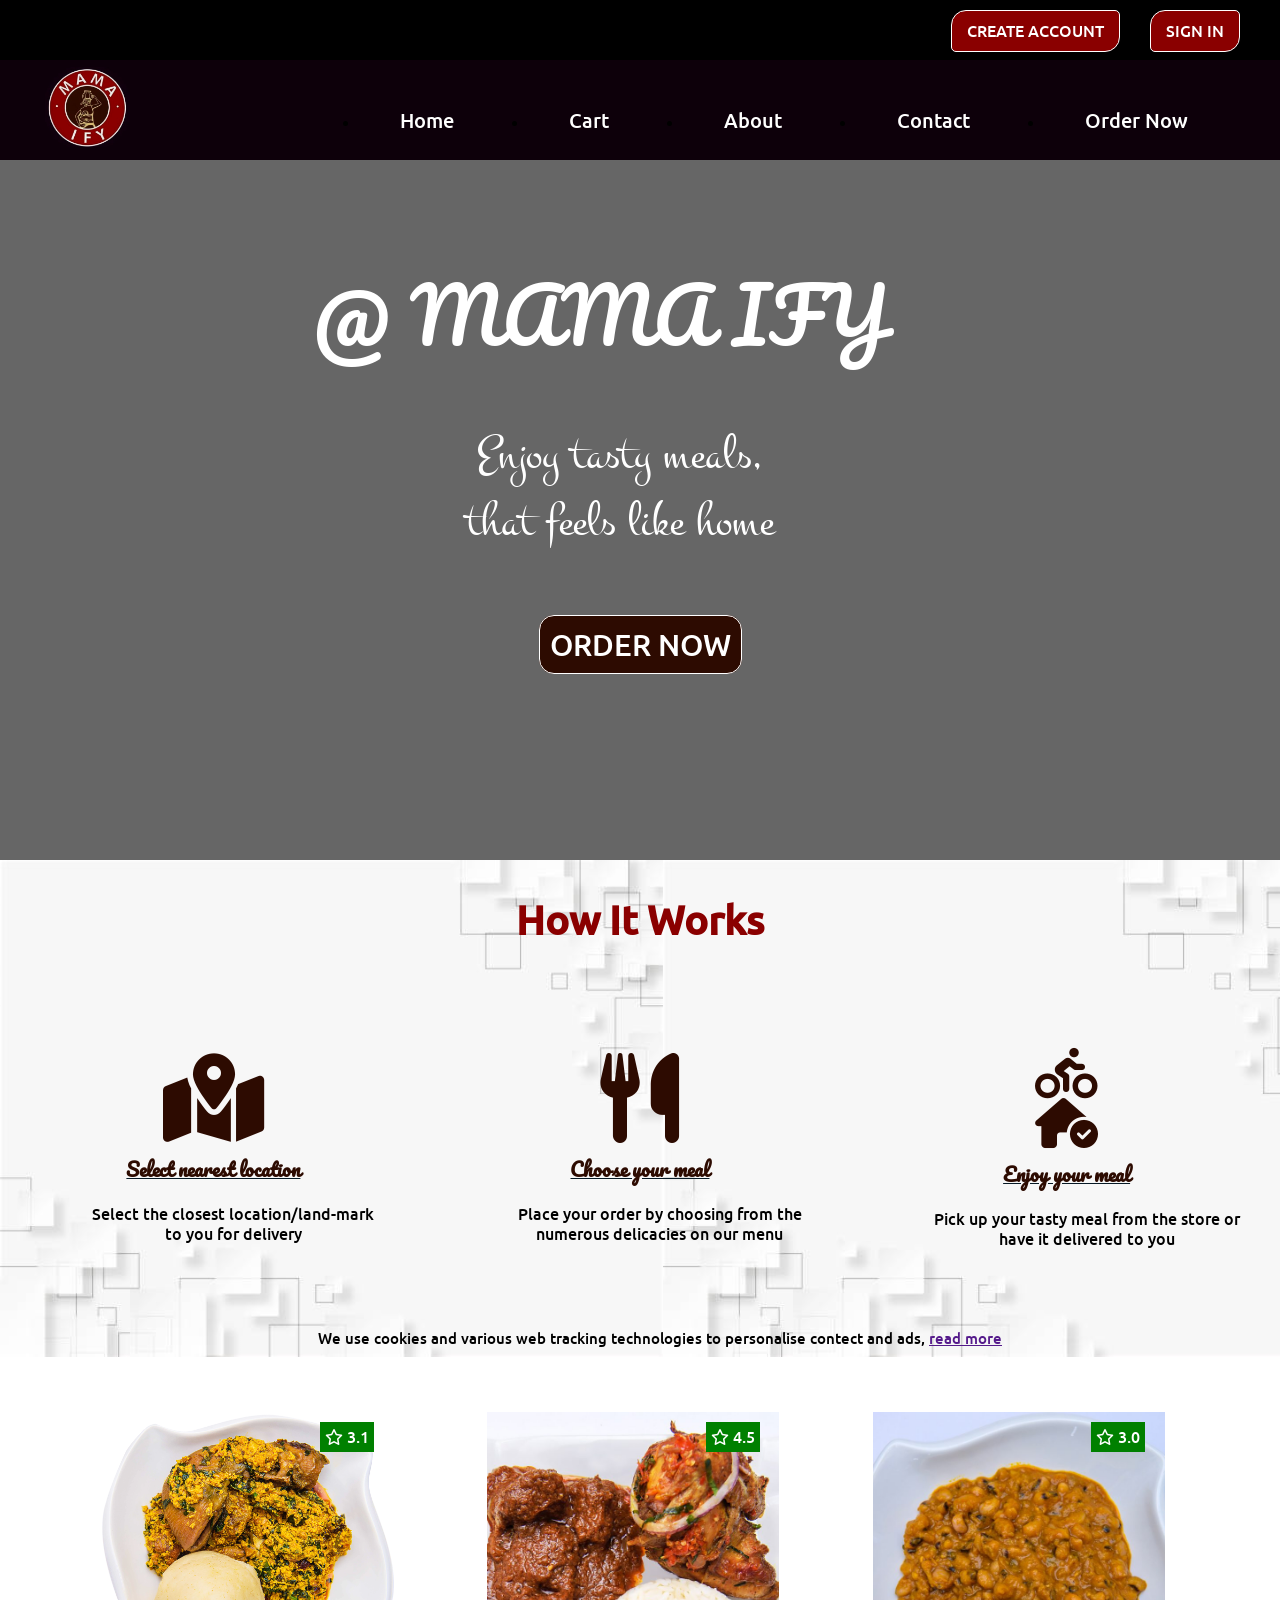
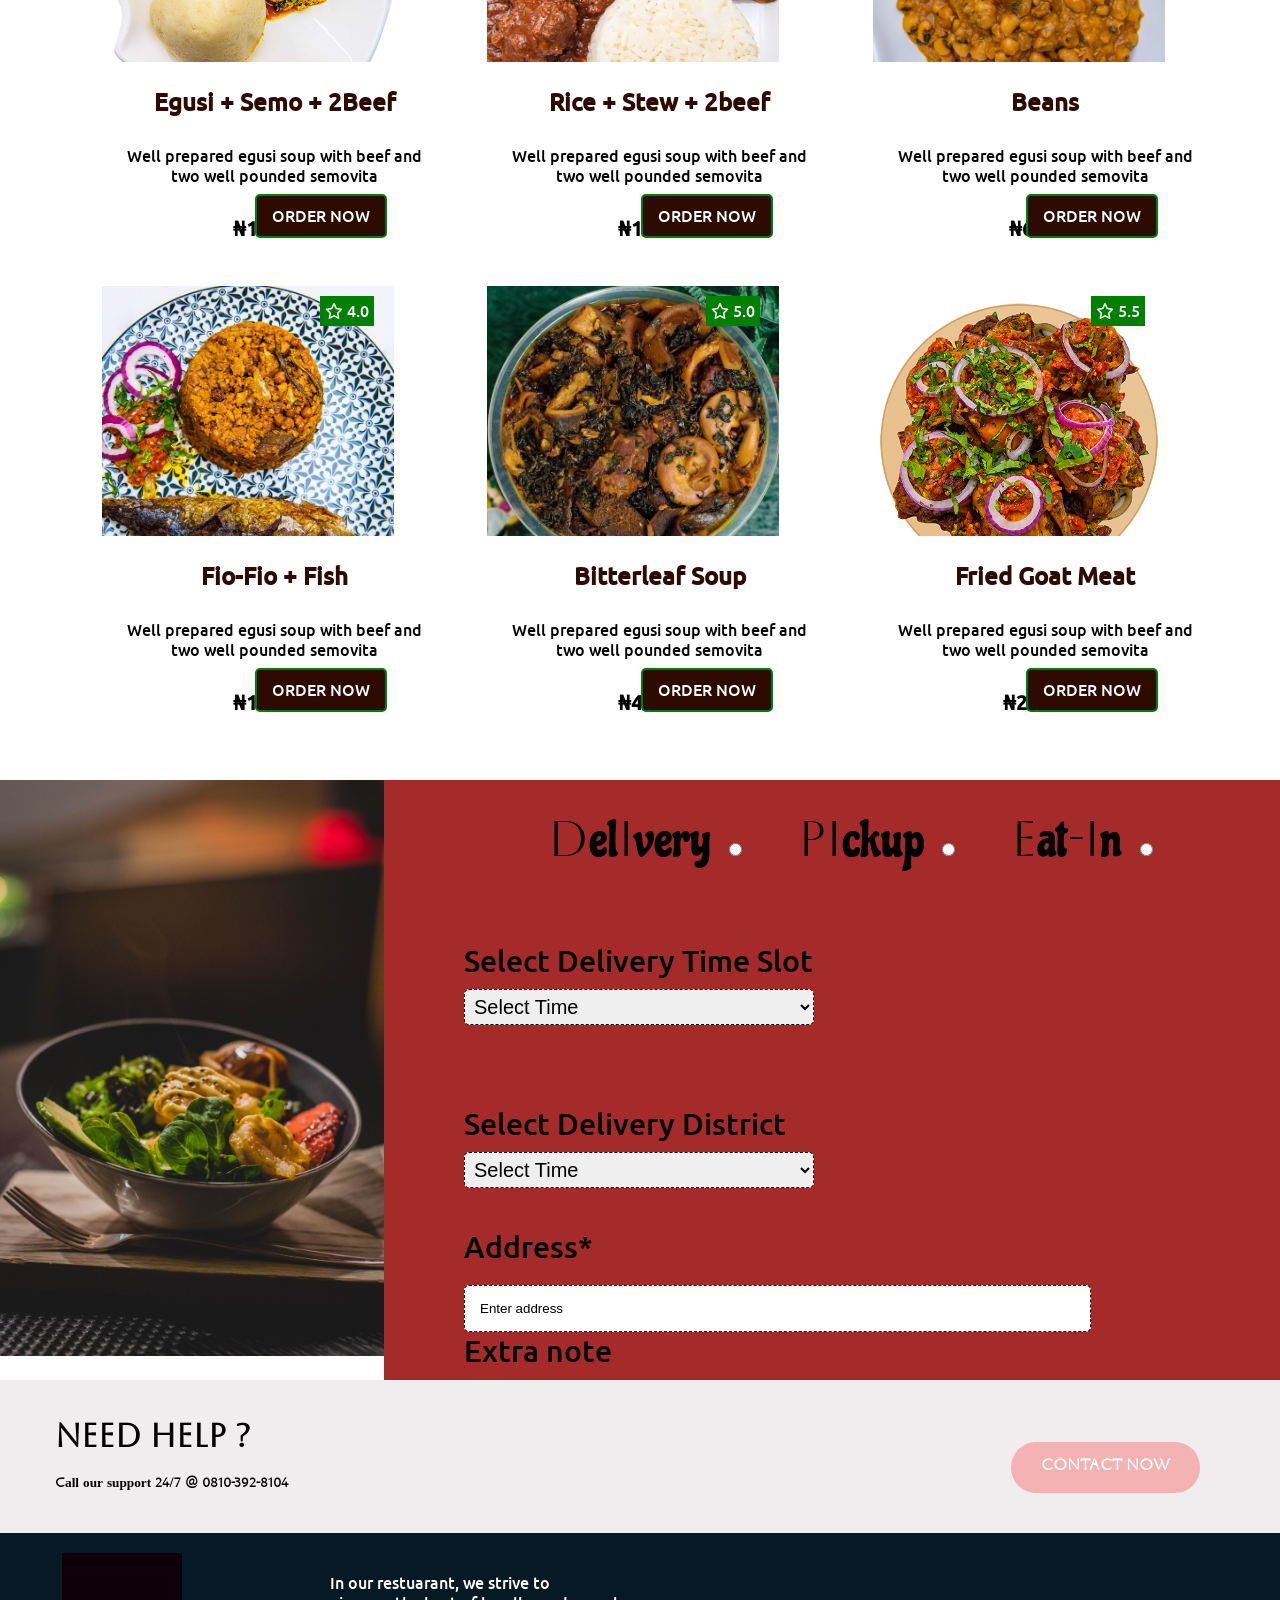
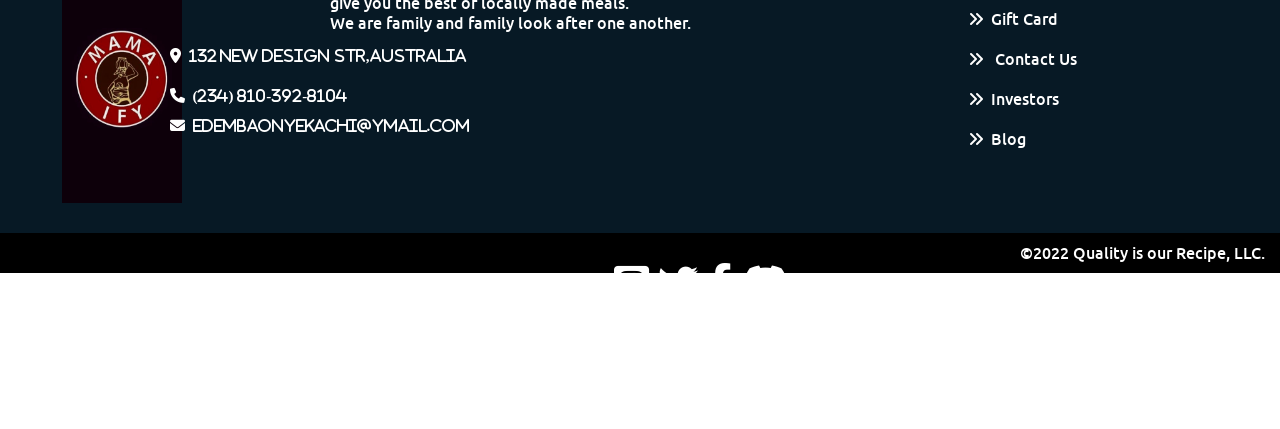
==== index.html @ 9c899693 "new change after a long time" ====
<!DOCTYPE html>
<html>
<head>
	<meta charset="utf-8">
	<meta name="viewport" content="width=device-width, initial-scale=1">
	<link rel="stylesheet" type="text/css" href="css/all.min.css">
	<link rel="stylesheet" type="text/css" href="css/grid.css">
  <link rel="stylesheet" type="text/css" href="css/media600max.css">
  <link rel="stylesheet" type="text/css" href="css/media600min.css">
   <link rel="stylesheet" type="text/css" href="css/query.css">
  <link rel="stylesheet" type="text/css" href="css/style.css">
		<title>Mama-Ify Home Page</title>
</head>
<body>
  <main>
	   <div class="login .col-12 col-md-12">
          <a href="http://www.dado.ng">SIGN IN </a>
          <a href="http://www.dado.ng"> CREATE ACCOUNT</a>
       </div>
       
       <header class="row">
           <div class="logo col-3 col-sm-3 col-md-3 col-lg-3 col-xl-3">
             <img src="images/mamaify-logo1.jpeg">
           </div>
           
	          <ul class="nav col-9 col-sm-9 col-md-9 col-lg-9 col-xl-9">
	             <li><a href="https://cornbeef111.github.io/first-food-webpage/"> Home </a> </li>
	             <li><a href="https://cornbeef111.github.io/first-food-webpage-cart/"> Cart </a> </li>
	             <li><a href="https://cornbeef111.github.io/first-food-webpage-about/"> About </a> </li>
	             <li><a href="#"> Contact </a> </li>
	             <li><a href="#"> Order Now </a> </li>
	          </ul>
          
            <div class="offcanvas col-2">
              <p>----<br>----<br>----</p>
            </div>
       </header>

       <section class="banbox">
           <div id="cover">
	            <div class="banner">
		            <h1> @ MAMA IFY </h1>
		            <p> Enjoy tasty meals,<br> that feels like home</p>
	            </div>
	            <div class="link">
	               <a href="#">ORDER NOW</a>
              </div> 
           </div>
      </section>

      <section class="first">
          <div>
	         <div class="intro col-12">
	          <h2> How It Works </h2>
	         </div>
          </div>

         <div class=" row flex">
	         <div class="font1 col-4 col-sm-6 col-md-4 col-lg-4">
	             <a href="">  <i class="fa-solid fa-map-location-dot" style="font-size: 90px; color: rgb(45,11,1);"></i>
	              <h3> Select nearest location </h3> </a>
	              <p>Select the closest location/land-mark <br> to you for delivery</p>
	         </div>

              <div class="font1 col-4 col-sm-6 col-md-4 col-lg-4">
	             <a href=""><i class="fa-solid fa-utensils" style="font-size: 90px; color: rgb(45,11,1);" ></i>
	             <h3> Choose your meal </h3> </a>
	              <p> Place your order by choosing from the<br> numerous delicacies on our menu </p>
	          </div>

              <div class="font1 col-4 col-sm-12 col-md-4 col-lg-4">
                 <a href=""> <i class="fa-solid fa-person-biking" style="font-size: 50px; color: rgb(45,11,1);"> </i> <br>
                 <i class="fa-solid fa-house-circle-check" style="font-size: 50px; color: rgb(45,11,1);"></i>
                  <h3>Enjoy your meal</h3> </a>
                 <p>Pick up your tasty meal from the store or <br>have it delivered to you</p>
             </div>
         </div>
               <p class="mid"> We use cookies and various web tracking technologies to personalise contect and ads, <a href=""> read more</a></p>
       </section>


        <section class="menu container row">
              <div class="foodd col-4 col-sm-12 col-md-6 col-lg-4 col-xl-4">
                 <div class="food1 forFood"></div> 
                 <h2> Egusi + Semo + 2Beef </h2>
                 <p> Well prepared egusi soup with beef and two well pounded semovita </p>
                 <span class="badge">  <i class="fa-regular fa-star"></i> 3.1</span>
                  <p class="para"> <strong> &#8358;1200.00 </strong> </p> 
                  <a href="#" class="btn">ORDER NOW </a>
              </div>

        	 <div class="foodd col-4 col-sm-6 col-md-6 col-lg-4 col-xl-4">
                  <div class="food2 forFood"></div> 
                  <h2> Rice + Stew + 2beef </h2>
                  <p> Well prepared egusi soup with beef and two well pounded semovita </p>
                  <span class="badge">  <i class="fa-regular fa-star"></i> 4.5</span>
                  <p class="para"><strong> &#8358;1200.00 </strong></p> 
                  <a href="#" class="btn">ORDER NOW </a>
              </div>

        	 <div class="foodd col-4 col-sm-6 col-md-6 col-lg-4 col-xl-4">
                 <div class="food3 forFood"></div> 
                 <h2> Beans </h2> 
                 <p> Well prepared egusi soup with beef and two well pounded semovita </p>
                 <span class="badge">  <i class="fa-regular fa-star"></i> 3.0</span>
                  <p style="font-size: 20px;"><strong> &#8358;600.00 </strong></p> 
                  <a href="#" class="btn">ORDER NOW </a>
              </div>

        	 <div class="foodd col-4 col-sm-6 col-md-6 col-lg-4 col-xl-4">
                 <div class="food4 forFood"></div>
                 <h2> Fio-Fio + Fish </h2> 
                 <p> Well prepared egusi soup with beef and two well pounded semovita </p>
                 <span class="badge">  <i class="fa-regular fa-star"></i> 4.0</span>
                 <p class="para" "><strong> &#8358;1750.00 </strong></p> 
                 <a href="#" class="btn">ORDER NOW </a>
              </div>

        	 <div class="foodd col-4 col-sm-6 col-md-6 col-lg-4 col-xl-4">
                 <div class="food5 forFood"></div> 
                 <h2> Bitterleaf Soup </h2>
                 <p> Well prepared egusi soup with beef and two well pounded semovita </p>
                  <span class="badge">  <i class="fa-regular fa-star"></i> 5.0</span> 
                  <p class="para"><strong> &#8358;4000.00 </strong></p>
                  <a href="#" class="btn">ORDER NOW </a>
              </div>

        	 <div class="foodd col-4 col-sm-6 col-md-6 col-lg-4 col-xl-4">
                 <div class="food6 forFood"></div>
                 <h2> Fried Goat Meat </h2>
                  <p> Well prepared egusi soup with beef and two well pounded semovita </p>
                  <span class="badge">  <i class="fa-regular fa-star"></i> 5.5</span>  
                 <p class="para"> <strong> &#8358;2000.00 </strong> </p>
                 <a href="#" class="btn">ORDER NOW </a> 
              </div>
        </section>
            
          <section id="secsec" class="row">
              <div class="photo psize"> 
              </div>

              <div id="first" class=>
                    <div class="sideselect">
                         <label for="delivery">Delivery</label>
                         <input type="radio" name="dev" id="delivery" value="delivery">
                         <label for="pickup">Pickup</label>
                         <input type="radio" name="dev" id="pickup" value="pickup">
                         <label for="eatin">Eat-in</label>
                         <input type="radio" name="dev" id="eatin" value="eatin">
                    </div>
                    
                <div class="row">
                    <div class="sideselect2">
                      <form class="">
                           <label class="">Select Delivery Time Slot</label><br>
                             <select class="">
                               <option value="10am-2pm">10am-2pm</option>
                               <option value="3pm-6pm">3pm-6pm</option>
                               <option value=""selected>Select Time</option>
                             </select>
                      </form>
                    </div>
                    <div class="sideselect2">
                      <form>
                          <label class="">Select Delivery District</label><br>
                            <select class="">
                               <option value="obiagu">Obiagu</option>
                               <option value="uwani">Uwani</option>
                               <option value=""selected>Select Time</option>
                           </select>
                     </form>
                    </div>
               </div>

                    <form class="sideselect3">
                      <label for="address">Address*</label><br>
                      <input type="text" name="address" id="address" value="Enter address">
                      <br>
                      <label for="note">Extra note</label>
                      <input type="text" name="note" id="note" placeholder="Input extra details">
                    </form>
                    <button class="submit">Submit</button>
              </div>

            <!-- end of first one -->
               <div id="second">
                    <div class="sideselect">
                         <label for="delivery1">Delivery</label>
                         <input type="radio" name="dev" id="delivery1" value="delivery">
                         <label for="pickup1">Pickup</label>
                         <input type="radio" name="dev" id="pickup1" value="pickup">
                         <label for="eatin1">Eat-in</label>
                         <input type="radio" name="dev" id="eatin1" value="eatin">
                    </div>
                    <div>
                       <form class="sideselect3">
                          <label>Select Pick-up Time Slot</label><br>
                            <select>
                            <option value="10am-2pm">10am-2pm</option>
                            <option value="3pm-6pm">3pm-6pm</option>
                            <option value=""selected>Select Time</option>
                            </select> <br><br>
                            <label> Pick up/Eat-in address</label><br>
                            <input type="text" class="eatshift" value="N0 1 Damian street,Abakpa,Enugu." disabled><br><br>
                            <label for="note1">Extra note</label><br>
                            <input type="text" name="note1" id="note1" placeholder="Input extra details">
                      </form>
                    </div>
                    <button class="submit">Submit</button>
                </div>
                <!-- end of second one -->
                <div id="third">
                    <div class="sideselect">
                         <label for="delivery2">Delivery</label>
                         <input type="radio" name="dev" id="delivery2" value="delivery">
                         <label for="pickup2">Pickup</label>
                         <input type="radio" name="dev" id="pickup2" value="pickup">
                         <label for="eatin2">Eat-in</label>
                         <input type="radio" name="dev" id="eatin2" value="eatin">
                   </div>
                   <div>
                       <form class="sideselect3">
                          <label>Select eat-in Time </label><br>
                            <select>
                            <option value="10am-2pm">10am-2pm</option>
                            <option value="3pm-6pm">3pm-6pm</option>
                            <option value=""selected>Select Time</option>
                            </select> <br><br>
                            <label> Pick up/Eat-in address</label><br>
                            <input type="text" class="eatshift" value="N0 1 Damian street,Abakpa,Enugu." disabled><br><br>
                            <label for="note1">Extra note</label><br>
                            <input type="text" name="note1" id="note1" placeholder="Input extra details">
                      </form>
                    </div>
                    <button class="submit">Submit</button>
              </div>
                  <!-- end of third one -->
            </section>
           

           <div class="help">
             <h1>NEED HELP ?</h1>
             <h5>Call our support 24/7 @ 0810-392-8104 </h5>
              <a href="#" class="helpLink"> CONTACT NOW </a>
          </div>
   
        <footer class="row">
          <div class="footerimg col-sm-3"> </div>
          <div class="col-sm-9 ">
             <p class="para2">In our restuarant, we strive to <br>give you the best of locally made meals.<br> We are family and family look after one another.</p>
           </div>
           <i class="fa-solid fa-location-dot forLocation col-sm-12"> &nbsp;132 New Design STR,Australia </i>
           <i class="fa-solid fa-phone forPhone col-sm-12"> &nbsp;(234) 810-392-8104 </i>
           <i class="fa-solid fa-envelope forEmail col-sm-12"> &nbsp;edembaonyekachi@ymail.com</i>

	        <div class="footlist col-sm-4 col-md-6 move1">
	          <ul>
		         <li><a href=""> <i class="fa-solid fa-angles-right"></i> &nbsp;Gift Card</a></li>
		         <li><a href=""> <i class="fa-solid fa-angles-right"></i> &nbsp; Contact Us</a></li>
		         <li><a href=""> <i class="fa-solid fa-angles-right"></i> &nbsp;Investors</a></li>
		         <li><a href=""> <i class="fa-solid fa-angles-right"></i> &nbsp;Blog</a></li>
            </ul>
	       </div>
	       <div class="footlist extra col-sm-6 col-md-6  ">
		      <ul>
		         <li><a href=""> <i class="fa-solid fa-angles-right"></i> &nbsp;Site map </a></li>
		         <li><a href=""> <i class="fa-solid fa-angles-right"></i> &nbsp;Tracking</li></a>
		         <li><a href=""> <i class="fa-solid fa-angles-right"></i> &nbsp;Privacy Policy</li></a>
		         <li><a href=""> <i class="fa-solid fa-angles-right"></i> &nbsp;Terms and Condt.</li></a>
          </ul>
	       </div>
	       <div class="web col-sm-12 ">
		       <i class="fa-brands fa-square-instagram"></i>
		       <i class="fa-brands fa-twitter"></i>
		       <i class="fa-brands fa-facebook-f"></i>
		       <i class="fa-brands fa-discord"></i>
	       </div>
       </footer>
 
        <aside>
            <div class="copy">
	             <p>&copy;2022 Quality is our Recipe, LLC.</p>
	          </div>
       </aside>

  </main>

  <script type="text/javascript" src="first-project.js"></script>
</body>
---- css/grid.css ----
*{
	box-sizing: border-box;
}
.row{ display: flex; flex-wrap: wrap; }

.container{
	width: 95%;
	margin-right: auto;
	margin-left: auto;
}

[class*="col-"]{ padding: 15px; }

.col-1 {width: 8.33%;} 
.col-2 {width: 16.66%;} 
.col-3 {width: 25%;} 
.col-4 {width: 33.33%;} 
.col-5 {width: 41.66%;} 
.col-6 {width: 50%;} 
.col-7 {width: 58.33%;} 
.col-8 {width: 66.66%;} 
.col-9 {width: 75%;} 
.col-10 {width: 83.33%;} 
.col-11 {width: 91.66%;} 
.col-12 {width: 100%;}
---- css/media600max.css ----
@media only screen and (max-width: 600px) {
     .col-sm-1 {width: 8.33%;} 
     .col-sm-2 {width: 16.66%;} 
     .col-sm-3 {width: 25%;} 
     .col-sm-4 {width: 33.33%;} 
     .col-sm-5 {width: 41.66%;} 
     .col-sm-6 {width: 50%;} 
     .col-sm-7 {width: 58.33%;} 
     .col-sm-8 {width: 66.66%;} 
     .col-sm-9 {width: 75%;} 
     .col-sm-10 {width: 83.33%;} 
     .col-sm-11 {width: 91.66%;} 
     .col-sm-12 {width: 100%;}

*{
    box-sizing: border-box;
}
body{
    margin: 0;
    font-family: 'ubuntumedium';
    color: red;
}

.login{
    background-color: #000;
    padding: 10px;
    height: 60px;
}

.login a{
    margin-right: 30px;
    float: right;
    text-decoration: none;
    background-color: rgb(138,0,0);
    color: white;
    border-radius: 15px 5px 15px 5px;
    border: 1px solid white;
    padding: 10px 10px;
}

 

   .nav li{
    padding: 5px;
    margin-top: 20px;
    /*list-style-type: none;*/
    float: left;
    display: none;
   }
  .nav a {
    color: white;
    text-decoration: none;
    font-size: 15px;
    color: rgb(212,182,112);
    padding-right: 7px;
  }

  header {
    background-color: rgb(13,0,10);
    height: 100px;
     align-content: center;
     position: relative;
    
}
.logo{
    /*height: 100px;*/
}
.logo img {
    height: 80px;
    margin-top: 10px;
    margin-left: 10px;
    /*padding-bottom: 5px;*/
}

.offcanvas{
    color: white;
    background-color: transparent;
    padding: 10px 35px 5px 0px;
    position: absolute;
    right: 0;

}
.offcanvas > p{
    color: white;
    border: 2px solid white;
    text-align: center;
    line-height: 10px;
    cursor: pointer; 
}
.offcanvas > p:hover{
    color: seagreen;
}
   .banbox{
    background-image: url(../images/banner2.jpg);
    background-size: cover;
    background-repeat: no-repeat;
    height: 400px;
 }
 #cover {
    background-color: rgb(0,0,0,0.5);
    height: 400px;
    padding: 20px;
 }

 .banner{
    text-align: center;
    font-size: 35px;
    font-family: 'montezregular';
   /* position: relative;
    right: 40px;
    top: 40px;*/
    color: white;
    padding: 10px;
}
 .banner h1 {
    display: inline;
    font-family: 'pacificoregular';
    font-weight: lighter;
}
.link{
    text-align: center;
    font-size: 20px;
    font-family: 'ubuntumedium';
    padding-right: 60px;
    animation-name: round;
    animation-duration: 2s;
    animation-iteration-count: 2;
    animation-delay: 1s;
    animation-timing-function: linear;

}
.link a {
    background-color: rgb(45,11,1);
    text-decoration: none;
    color: white;
    border-radius: 15px; 
    border: 1px solid white;
    padding: 10PX
}
.link a:hover {
    color: brown;
}

.first{
    background-image: url(../images/background-image1.jpg);
    /*background-repeat: repeat;*/
    background-size: contain;
}

.intro{
    text-align: center;
    animation-name: grow;
    animation-duration: 2s;
    animation-iteration-count: infinite;
    animation-timing-function: linear;
}
.intro h2{
    display: inline;
    font-size: 30px;
    color: rgb(138,0,0);
}
.flex {
    text-align: center;
    /*margin-top: 50px;*/
    /*justify-content: center;*/
    /*align-items: center;*/
    /*height: 300px;*/
}

.font1 a{
    text-decoration-color: rgb(7,25,37); 
 }
 .mid{
    text-align: center;
    padding-bottom: 10px;
    font-size: 12px;
 }
 h3, h2{
    color: rgb(45,11,1);
}
.menu{
    /*text-align: center;*/
    padding: 20px;
}
.foodd {
   padding: 20px;
   position: relative;
   width: 100%;
   margin-right: px;
}
.foodd h2, p {
    margin-left: 10px;
    padding: 5px;
}
.forFood{
    background-size: cover;
    background-repeat: no-repeat;
    height: 400px;
    /*margin-left: 30px;*/
    /*padding: 40px;*/
}
.food1{
    background-image: url(../images/egusi.png); 
}
.food2{
    background-image: url(../images/rice-stew.jpg);  
}
.food3{
    background-image: url(../images/beans.jpg);
}
.food4{
     background-image: url(../images/fiofio.jpg);
}
.food5{
     background-image: url(../images/bitterleaf.jpeg);
}
.food6{
     background-image: url(../images/beef.png);
}
.badge{
    background-color: green;
    color: white;
    padding: 5px;
    position: absolute;
    top: 20px;
    right: 20px;
}
.btn{
    color: white;
    background-color: rgb(45,11,1);
    border: 2px solid green;
    border-radius: 5px;
    padding: 10px 10px 10px 10px;
    text-decoration-line: none;
    position: absolute;
    right: 25px;
    bottom: 30px;
}
 footer{
    background-color: rgb(7,25,37);
    /*justify-content: space-around;*/
    position: relative;
}
.footerimg{
    background-image: url(../images/mamaify-logo1.jpeg);
    background-size: 100px 100px;
    background-repeat: no-repeat;
    background-position: center center;
    height: 350px;
    width: 120px;
    background-color: rgb(13,0,10);
    margin-top: 20px;
}
.footlist li {
    list-style-type: none;
    line-height: 25px;  
}
.footlist ul{
    position: absolute;
    margin-left: 70px;
    top: 205px;
}
.footlist a{
    text-decoration: none;
    padding: 10px;
    color: white;
}
.para2{
   display: inline-block;
   margin: 20px 0px 0px 5px;
   color: white;
}
.forLocation{
    font-size: 15px;
    color: white;
    margin-left: 120px;
    position: absolute;
    /*bottom: 360px;*/
    top: 120px;
    /*padding: 5px;*/
}
.forPhone{
    font-size: 15px;
    color: white;
    position: absolute;
    margin-left: 120px;
    top: 145px;
}
.forEmail{
    font-size: 15px;
    color: white;
    position: absolute;
    top: 170px;
    margin-left: 120px;
}

.web {
    font-size: 30px;
    align-self: flex-end;
    padding: 10px;
    color: white;
    position: absolute;
    margin-left: 125px;
    top: 325px;
}

.copy {
    background-color: black;
    color: white;
    text-align: center;
    padding: 5px;
}
@keyframes round {
    0%{ transform: rotate(0deg);}
    25%{transform: rotate(90deg);}
    50%{transform: rotate(180deg);}
    75%{transform: rotate(270deg);}
    100%{transform: rotate(360deg);}
}
@keyframes grow {
    0% { transform: scale(1,1);}
    25% { transform: scale(1.2,1.2);}
    50% {transform: scale(1.5,1.5);}
    75% {transform: scale(1.2,1.2);}
    100% {transform: scale(1,1);}
}
h3, h2{
    color: rgb(45,11,1);
}
h3{
    font-family: 'pacificoregular';
}
.help{
    background-color: rgb(240,237,238);
    padding: 10px 20px 5px 20px;
    position: relative;
    font-family: 'aboretoregular';
    font-weight: bold;
}
.help a{
    position: absolute;
    right: 25px;
    bottom: 40px;
}
.helpLink{
    border-radius: 25px;
    padding: 15px 15px 15px 15px;
    background-color:rgb(244,178,178); 
    /*padding-bottom: 20px;*/
    text-decoration-line: none;
    color: white;
    font-weight: bolder;
    font-family: 'aboretoregular';
}

}
---- css/media600min.css ----
@media only screen and (min-width: 600px) {
     .col-md-1 {width: 8.33%;} 
     .col-md-2 {width: 16.66%;} 
     .col-md-3 {width: 25%;} 
     .col-md-4 {width: 33.33%;} 
     .col-md-5 {width: 41.66%;} 
     .col-md-6 {width: 50%;} 
     .col-md-7 {width: 58.33%;} 
     .col-md-8 {width: 66.66%;} 
     .col-md-9 {width: 75%;} 
     .col-md-10 {width: 83.33%;} 
     .col-md-11 {width: 91.66%;} 
     .col-md-12 {width: 100%;}

*{
    box-sizing: border-box;
}
body{
    margin: 0;
    font-family: 'ubuntumedium';
    color: green;
}

.login{
    background-color: #000;
    padding: 10px;
    height: 60px;
}

.login a{
    margin-right: 30px;
    float: right;
    text-decoration: none;
    background-color: rgb(138,0,0);
    color: white;
    border-radius: 15px 5px 15px 5px;
    border: 1px solid white;
    padding: 10px 10px;
}

 
.nav li{
    padding: 7px;

    /*list-style-type: none;*/
    float: left;
    margin-top: 25px;
 }
.nav a {
    color: white;
    text-decoration: none;
    font-size: 20px;
    color: rgb(212,182,112);
    margin: 5px;
  }
.offcanvas{
    display: none;
  }

 header {
    background-color: rgb(13,0,10);
    height: 100px;
     align-content: center;
}

 .logo img {
    height: 80px;
    margin-top: 10px;
    margin-left: 10px;
    /*padding-bottom: 5px;*/
}
   .banbox{
    background-image: url(../images/banner2.jpg);
    background-size: cover;
    background-repeat: no-repeat;
    height: 400px;
 }
 #cover {
    background-color: rgb(0,0,0,0.5);
    height: 400px;
 }

 .banner{
    text-align: center;
    font-size: 35px;
    font-family: 'montezregular';
   /* position: relative;
    right: 40px;
    top: 40px;*/
    color: white;
    padding: 35px;
}
 .banner h1 {
    display: inline;
     font-family: 'pacificoregular';
    font-weight: lighter;
}
.link{
    text-align: center;
    font-size: 20px;
    font-family: 'ubuntumedium';
    padding-right: 60px;
    animation-name: round;
    animation-duration: 2s;
    animation-iteration-count: 2;
    animation-delay: 1s;
    animation-timing-function: linear;
}
.link a {
    background-color: rgb(45,11,1);
    text-decoration: none;
    color: white;
    border-radius: 15px; 
    border: 1px solid white;
    padding: 10PX
}
.link a:hover {
    color: brown;
}
.first{
    background-image: url(../images/background-image1.jpg);
    /*background-repeat: repeat;*/
    background-size: contain;
}

.intro{
    text-align: center;
     animation-name: grow;
    animation-duration: 2s;
    animation-iteration-count: infinite;
    animation-timing-function: linear;
}
.intro h2{
    display: inline;
    font-size: 30px;
    color: rgb(138,0,0);
}
.flex {
    text-align: center;
    /*margin-top: 50px;*/
    /*justify-content: center;*/
    /*align-items: center;*/
    /*height: 300px;*/
}

.font1 a{
    text-decoration-color: rgb(7,25,37); 
 }
 .mid{
    text-align: center;
    padding-bottom: 10px;
    font-size: 12px;
 }
 h3, h2{
    color: rgb(45,11,1);
}
.menu{
    /*text-align: center;*/
    padding: 10px;
}

/*.menu div{
    padding: 10px;
}*/
.foodd {
   padding: 20px;
   position: relative;
   /*width: 100%;*/
}
.forFood{
    background-size:100%;
    background-repeat: no-repeat;
    height: 250px;
    width: 90%;
    /*margin-left: 30px;*/
}
.foodd h2, p {
    margin-left: 10px;
    padding: 5px;
}
.food1{
    background-image: url(../images/egusi.png); 
}
.food2{
    background-image: url(../images/rice-stew.jpg);  
}
.food3{
    background-image: url(../images/beans.jpg);
}
.food4{
     background-image: url(../images/fiofio.jpg);
}
.food5{
     background-image: url(../images/bitterleaf.jpeg);
}
.food6{
     background-image: url(../images/beef.png);
}
.badge{
    background-color: green;
    color: white;
    padding: 5px;
    position: absolute;
    top: 20px;
    right: 70px;
}
.btn{
    color: white;
    background-color: rgb(45,11,1);
    border: 2px solid green;
    border-radius: 5px;
    padding: 10px 10px 10px 10px;
    text-decoration-line: none;
    position: absolute;
    right: 75px;
    bottom: 30px;
}
.help{
    background-color: rgb(240,237,238);
    padding: 10px 20px 5px 20px;
    position: relative;
    font-family: 'aboretoregular';
    font-weight: bold;
}
.help a{
    position: absolute;
    right: 25px;
    bottom: 40px;
}
.helpLink{
    border-radius: 25px;
    padding: 15px 15px 15px 15px;
    background-color:rgb(244,178,178); 
    /*padding-bottom: 20px;*/
    text-decoration-line: none;
    color: white;
    font-weight: bolder;
    font-family: 'aboretoregular';
}

footer{
    background-color: rgb(7,25,37);
    /*justify-content: space-around;*/
    position: relative;
}
.footerimg{
    background-image: url(../images/mamaify-logo1.jpeg);
    background-size: 100px 100px;
    background-repeat: no-repeat;
    background-position: center center;
    height: 350px;
    width: 120px;
    background-color: rgb(13,0,10);
    margin-top: 20px;
}
.footlist li {
    list-style-type: none;
    line-height: 25px;
}

.footlist ul{
    position: absolute;
    margin-left: 70px;
    top: 200px;
}
.footlist a{
    text-decoration: none;
    padding: 10px;
    color: white;
}
.para2{
   display: inline-block;
   margin: 20px 0px 0px 0px;
   color: white;
}

.forLocation{
    font-size: 15px;
    color: white;
    margin-left: 120px;
    position: absolute;
    /*bottom: 360px;*/
    top: 110px;
    /*padding: 5px;*/
}
.forPhone{
    font-size: 15px;
    color: white;
    position: absolute;
    margin-left: 120px;
    top: 140px;
}
.forEmail{
    font-size: 15px;
    color: white;
    position: absolute;
    top: 170px;
    margin-left: 120px;
}
.web {
    font-size: 30px;
    /*align-self: flex-end;*/
    padding: 10px;
    color: white;
    position: absolute;
    margin-left: 125px;
    top: 315px;
}

.copy {
    background-color: black;
    color: white;
    text-align: center;
    padding: 5px;
}
h3{
    font-family: 'pacificoregular';
}
@keyframes round {
    0%{ transform: rotate(0deg);}
    25%{transform: rotate(90deg);}
    50%{transform: rotate(180deg);}
    75%{transform: rotate(270deg);}
    100%{transform: rotate(360deg);}
}
@keyframes grow {
    0% { transform: scale(1,1);}
    25% { transform: scale(1.2,1.2);}
    50% {transform: scale(1.5,1.5);}
    75% {transform: scale(1.2,1.2);}
    100% {transform: scale(1,1);}
}
}
---- css/query.css ----
@media only screen and (max-width: 600px) {
     .col-sm-1 {width: 8.33%;} 
     .col-sm-2 {width: 16.66%;} 
     .col-sm-3 {width: 25%;} 
     .col-sm-4 {width: 33.33%;} 
     .col-sm-5 {width: 41.66%;} 
     .col-sm-6 {width: 50%;} 
     .col-sm-7 {width: 58.33%;} 
     .col-sm-8 {width: 66.66%;} 
     .col-sm-9 {width: 75%;} 
     .col-sm-10 {width: 83.33%;} 
     .col-sm-11 {width: 91.66%;} 
     .col-sm-12 {width: 100%;}

     *{
    box-sizing: border-box;
}
body{
    margin: 0;
    font-family: 'ubuntumedium';
}

.login{
    background-color: #000;
    padding: 10px;
    height: 60px;
}

.login a{
    margin-right: 30px;
    float: right;
    text-decoration: none;
    background-color: black;
    color: white;
    border-radius: 15px;
    border: 2px solid white;
    padding: 10px 10px;
}

 

   .nav li{
    padding: 5px;
    /*list-style-type: none;*/
    /*float: left;*/
   }
  .nav a {
    color: white;
    text-decoration: none;
    font-size: 15px;
    color: rgb(212,182,112);
  }

  header {
    background-color: rgb(13,0,10);
    height: 100px;
     align-content: center;
    
}
.logo{
    /*height: 100px;*/
}
.logo img {
    height: 80px;
    margin-top: 50px;
    /*margin-left: 10px;*/
    /*padding-bottom: 5px;*/
}
   .banbox{
    background-image: url(../images/banner.jfif);
    background-size: cover;
    background-repeat: no-repeat;
    height: 300px;
 }
 #cover {
    background-color: rgb(0,0,0,0.5);
    height: 300px;
 }

 .banner{
    text-align: center;
    font-size: 35px;
    font-family: 'montezregular';
   /* position: relative;
    right: 40px;
    top: 40px;*/
    color: white;
    padding: 15px;
}
 .banner h1 {
    display: inline;
    font-family: 'pacificoregular';
    font-weight: lighter;
}
.link{
    text-align: center;
    font-size: 20px;
    font-family: 'ubuntumedium';
    padding-right: 60px;

}
.link a {
    background-color: #000;
    text-decoration: none;
    color: white;
    border-radius: 15px; 
    padding: 10PX
}
.link a:hover {
    color: brown;
}
.first{
    background-image: url(../images/background-image1.jpg);
    /*background-repeat: repeat;*/
    background-size: contain;
}

.intro{
    text-align: center;
}
.intro h2{
    display: inline;
    font-size: 30px;
    color: rgb(138,0,0);
}
.flex {
    text-align: center;
    /*margin-top: 50px;*/
    /*justify-content: center;*/
    /*align-items: center;*/
    /*height: 300px;*/
}

.font1 a{
    text-decoration-color: rgb(7,25,37); 
 }
 .mid{
    text-align: center;
    padding-bottom: 10px;
    font-size: 12px;
 }
 h3, h2{
    color: rgb(45,11,1);
}
.food img{
    height: 200px;
    box-shadow: 0 0 5px;
}
.menu{
    text-align: center;
    padding: 20px;
}
 footer{
    background-color: rgb(7,25,37);
    justify-content: space-around;
}
.footlist li {
    list-style-type: none;
    line-height: 25px;
}
.footlist a{
    /*text-decoration: none;*/
    padding: 10px;
    color: white;
}

.web {
    font-size: 20px;
    align-self: flex-end;
    padding: 10px;
}

.copy {
    background-color: black;
    color: white;
    text-align: right;
    padding: 5px;
}
}


@media only screen and (min-width: 600px) {
     .col-md-1 {width: 8.33%;} 
     .col-md-2 {width: 16.66%;} 
     .col-md-3 {width: 25%;} 
     .col-md-4 {width: 33.33%;} 
     .col-md-5 {width: 41.66%;} 
     .col-md-6 {width: 50%;} 
     .col-md-7 {width: 58.33%;} 
     .col-md-8 {width: 66.66%;} 
     .col-md-9 {width: 75%;} 
     .col-md-10 {width: 83.33%;} 
     .col-md-11 {width: 91.66%;} 
     .col-md-12 {width: 100%;}

     *{
    box-sizing: border-box;
}
body{
    margin: 0;
    font-family: 'ubuntumedium';
}

.login{
    background-color: #000;
    padding: 10px;
    height: 60px;
}

.login a{
    margin-right: 30px;
    float: right;
    text-decoration: none;
    background-color: black;
    color: white;
    border-radius: 15px;
    border: 2px solid white;
    padding: 10px 10px;
}
 
   .nav li{
    padding: 10px;
    /*list-style-type: none;*/
    float: left;
    margin-top: 35px;
   }
  .nav a {
    color: white;
    text-decoration: none;
    font-size: 20px;
    color: rgb(212,182,112);
  }

 header {
    background-color: rgb(13,0,10);
    height: 100px;
     align-content: center;
}

 .logo img {
    height: 80px;
    margin-top: 22px;
    /*margin-left: 10px;*/
    /*padding-bottom: 5px;*/
}
   .banbox{
    background-image: url(../images/banner.jfif);
    background-size: cover;
    background-repeat: no-repeat;
    height: 300px;
 }
 #cover {
    background-color: rgb(0,0,0,0.5);
    height: 300px;
 }

 .banner{
    text-align: center;
    font-size: 35px;
    font-family: 'montezregular';
   /* position: relative;
    right: 40px;
    top: 40px;*/
    color: white;
    padding: 15px;
}
 .banner h1 {
    display: inline;
     font-family: 'pacificoregular';
    font-weight: lighter;
}
.link{
    text-align: center;
    font-size: 20px;
    font-family: 'ubuntumedium';
    padding-right: 60px;

}
.link a {
    background-color: #000;
    text-decoration: none;
    color: white;
    border-radius: 15px; 
    padding: 10PX
}
.link a:hover {
    color: brown;
}
.first{
    background-image: url(../images/background-image1.jpg);
    /*background-repeat: repeat;*/
    background-size: contain;
}

.intro{
    text-align: center;
}
.intro h2{
    display: inline;
    font-size: 30px;
    color: rgb(138,0,0);
}
.flex {
    text-align: center;
    /*margin-top: 50px;*/
    /*justify-content: center;*/
    /*align-items: center;*/
    /*height: 300px;*/
}

.font1 a{
    text-decoration-color: rgb(7,25,37); 
 }
 .mid{
    text-align: center;
    padding-bottom: 10px;
    font-size: 12px;
 }
 h3, h2{
    color: rgb(45,11,1);
}
.food img{
    height: 200px;
    box-shadow: 0 0 5px;
}
.menu{
    text-align: center;
    /*padding: 10px;*/
}
.menu div{
    padding: 10px;
}
 footer{
    background-color: rgb(7,25,37);
    justify-content: space-around;
}
.footlist li {
    list-style-type: none;
    line-height: 25px;
}
.footlist a{
    /*text-decoration: none;*/
    padding: 10px;
    color: white;
}

.web {
    font-size: 20px;
    align-self: flex-end;
    padding: 10px;
}

.copy {
    background-color: black;
    color: white;
    text-align: right;
    padding: 5px;
}
}


@media only screen and (min-width: 768px){
     .col-lg-1 {width: 8.33%;} 
     .col-lg-2 {width: 16.66%;} 
     .col-lg-3 {width: 25%;} 
     .col-lg-4 {width: 33.33%;} 
     .col-lg-5 {width: 41.66%;} 
     .col-lg-6 {width: 50%;} 
     .col-lg-7 {width: 58.33%;} 
     .col-lg-8 {width: 66.66%;} 
     .col-lg-9 {width: 75%;} 
     .col-lg-10 {width: 83.33%;} 
     .col-lg-11 {width: 91.66%;} 
     .col-lg-12 {width: 100%;}


*{
    box-sizing: border-box;
}
body{
    margin: 0;
    font-family: 'ubuntumedium';
}

.login{
    background-color: #000;
    padding: 10px;
    height: 60px;
}
.login a{
    margin-right: 30px;
    float: right;
    text-decoration: none;
    background-color: black;
    color: white;
    border-radius: 15px;
    border: 2px solid white;
    padding: 10px 10px;
}
header {
    background-color: rgb(13,0,10);
    height: 100px;
    align-content: center;
    
}
.logo{
    /*height: 100px;*/
}
 .logo img {
    height: 80px;
    margin-top: 22px;
    /*margin-left: 10px;*/
    /*padding-bottom: 5px;*/
}
.nav li{
    padding-right: 20px;
    margin-bottom: 20px; 
    /*list-style-type: none;*/
    /*float: left;*/
    justify-content: space-around;
}
.nav a {
    color: white;
    text-decoration: none;
    font-size: 20px;
    color: rgb(212,182,112);
    /*margin: 20px;*/
}
.banbox{
    background-image: url(../images/banner.jfif);
    background-size: cover;
    background-repeat: no-repeat;
    height: 500px;
}
#cover {
    background-color: rgb(0,0,0,0.6);
    height: 500px;
}
.banner{
    text-align: center;
    font-size: 50px;
    font-family: 'montezregular';
    position: relative;
    right: 40px;
    top: 40px;
    color: white; 
}
.banner h1 {
    display: inline;
    font-family: 'pacificoregular';
    font-weight: lighter;
}
.link{
    text-align: center;
    font-size: 30px;
    font-family: 'ubuntumedium';
    padding-right: 60px;

}
.link a {
    background-color: #000;
    text-decoration: none;
    color: white;
    border-radius: 15px; 
    padding: 10PX
}
.link a:hover {
    color: brown;
}
.first{
    background-image: url(../images/background-image1.jpg);
    background-repeat: repeat;
}
.intro{
    text-align: center;
}
.intro h2{
    display: inline;
    font-size: 40px;
    color: rgb(138,0,0);
}
.flex {
    text-align: center;
    margin-top: 50px;
    justify-content: center;
    align-items: center;
    height: 300px;
}
.font1 a{
    text-decoration-color: rgb(7,25,37); 
 }
 .mid{
    text-align: center;
    padding-bottom: 10px;
    font-size: 15px;
 }
.food img{
    height: 200px;
    box-shadow: 0 0 5px;
}
.menu{
    text-align: center;
    padding: 20px;
}
 footer{
    background-color: rgb(7,25,37);
    justify-content: space-around;
}
.footlist li {
    list-style-type: none;
    line-height: 40px;
}
.footlist a{
    text-decoration: none;
    padding: 10px;
    color: white;
}
.web {
    font-size: 50px;
    align-self: center;
}
.copy {
    background-color: black;
    color: white;
    text-align: right;
    padding: 10px;
}
.copy p {
    display: inline;
}
h3, h2{
    color: rgb(45,11,1);
}

}
---- css/style.css ----
@font-face {
    font-family: 'pinyon_scriptregular';
    src: url('../fonts/pinyonscript-regular-webfont.woff2') format('woff2'),
         url('../fonts/pinyonscript-regular-webfont.woff') format('woff');
    font-weight: normal;
    font-style: normal;

}


@font-face {
    font-family: 'pacificoregular';
    src: url('../fonts/pacifico-regular-webfont.woff2') format('woff2'),
         url('../fonts/pacifico-regular-webfont.woff') format('woff');
    font-weight: normal;
    font-style: normal;

}

@font-face {
    font-family: 'aboretoregular';
    src: url('../fonts/aboreto-regular-webfont.woff2') format('woff2'),
         url('../fonts/aboreto-regular-webfont.woff') format('woff');
    font-weight: normal;
    font-style: normal;

}


@font-face {
    font-family: 'chicleregular';
    src: url('../fonts/chicle-regular-webfont.woff2') format('woff2'),
         url('../fonts/chicle-regular-webfont.woff') format('woff');
    font-weight: normal;
    font-style: normal;

}


@font-face {
    font-family: 'ubunturegular';
    src: url('../fonts/ubuntu-regular-webfont.woff2') format('woff2'),
         url('../fonts/ubuntu-regular-webfont.woff') format('woff');
    font-weight: normal;
    font-style: normal;

}


@font-face {
    font-family: 'ubuntumedium';
    src: url('../fonts/ubuntu-medium-webfont.woff2') format('woff2'),
         url('../fonts/ubuntu-medium-webfont.woff') format('woff');
    font-weight: normal;
    font-style: normal;

}


@font-face {
    font-family: 'montezregular';
    src: url('../fonts/montez-regular-webfont.woff2') format('woff2'),
         url('../fonts/montez-regular-webfont.woff') format('woff');
    font-weight: normal;
    font-style: normal;

}
 a:hover{
    color: seagreen;
  }
 .login a:hover{
    color: seagreen;
  }
  .nav a:hover{
    color: seagreen;
  }


@media only screen and (min-width: 992px){
     .col-xl-1 {width: 8.33%;} 
     .col-xl-2 {width: 16.66%;} 
     .col-xl-3 {width: 25%;} 
     .col-xl-4 {width: 33.33%;} 
     .col-xl-5 {width: 41.66%;} 
     .col-xl-6 {width: 50%;} 
     .col-xl-7 {width: 58.33%;} 
     .col-xl-8 {width: 66.66%;} 
     .col-xl-9 {width: 75%;} 
     .col-xl-10 {width: 83.33%;} 
     .col-xl-11 {width: 91.66%;} 
     .col-xl-12 {width: 100%;}


*{
    box-sizing: border-box;
}

body{
    margin: 0;
    font-family: 'ubuntumedium';
    color: black;
}

.login{
    background-color: #000;
    padding: 10px;
    height: 60px;
}
.login a{
    margin-right: 30px;
    float: right;
    text-decoration: none;
    background-color: rgb(138,0,0);
    color: white;
    border-radius: 15px 5px 15px 5px;
    border: 1px solid white;
    padding: 10px 15px;
}
header {
    background-color: rgb(13,0,10);
    height: 100px;
    width: 100%;
    align-content: center;
}
.logo{
    /*height: 100px;*/
}
 .logo img {
    height: 80px;
    margin: 5px 0px 0px 30px;
}

.nav li{
    padding-right: 20px;
    margin: 20px 0px 0px 25px;
    /*padding-bottom: 20px;*/
    /*margin-bottom: 20px; */
    /*list-style-type: none;*/
    float: left;
}
.nav a {
    color: white;
    text-decoration: none;
    font-size: 20px;
    color: white;
    margin: 30px;
}
.offcanvas{
    display: none;
}
.banbox{
    background-image: url(../images/banner2.jpg);
    background-size: cover;
    background-repeat: no-repeat;
    height: 700px;
    /*padding-top: 50px;*/
}
/*.banbox2{
    background-image: url(../images/banner3.jpg);
    background-size: cover;
    background-repeat: no-repeat;
    height: 400px;
    /*padding-top: 50px;
}*/
#cover {
    background-color: rgb(0,0,0,0.6);
    height: 800px;
    padding-top: 70px;
}
#cover2 {
    background-color: rgb(0,0,0,0.6);
    height: 400px;
    padding-top: 70px;
}
.banner{
    text-align: center;
    font-size: 50px;
    font-family: 'montezregular';
    position: relative;
    right: 40px;
    top: 40px;
    color: white; 
}

.banner2{
    text-align: center;
    font-size: 50px;
    font-family: 'montezregular';
   /* position: relative;
    right: 40px;
    top: 40px;*/
    color: white; 
}
.banner h1 {
    display: inline;
    font-family: 'pacificoregular';
    font-weight: lighter;
    color: white;
}

.banner2 h1 {
    display: inline;
    font-family: 'pacificoregular';
    font-weight: lighter;
    color: white;
}
.link{
    text-align: center;
    font-size: 30px;
    font-family: 'ubuntumedium';
    padding: 40px;
    animation-name: round;
    animation-duration: 2s;
    animation-iteration-count: 2;
    animation-delay: 1s;
    animation-timing-function: linear;

}
.link a {
    background-color: rgb(45,11,1);
    text-decoration: none;
    color: white;
    border-radius: 15px;
    border: 1px solid white; 
    padding: 10PX;
}
.link a:hover {
    color: brown;
}
.first{
    background-image: url(../images/background-image1.jpg);
    background-repeat: repeat;
}
.intro{
    text-align: center;
    padding-top: 35px;
    animation-name: grow;
    animation-duration: 2s;
    animation-iteration-count: infinite;
    animation-timing-function: linear;
}
.intro h2{
    display: inline;
    font-size: 40px;
    color: rgb(138,0,0);
}
.flex {
    text-align: center;
    margin-top: 50px;
    justify-content: center;
    align-items: center;
    height: 300px;
}
.font1 a{
    text-decoration-color: rgb(7,25,37); 
 }
 .mid{
    text-align: center;
    padding-bottom: 10px;
    font-size: 15px;
 }
.foodd {
   /*background-color: red;*/
   padding: 20px;
   position: relative;
}

.foodd h2, p {
    margin-left: 40px;
    padding: 5px;
}
.cfoodd h2, p {
    margin-left: 40px;
    padding: 5px;
}
.forFood{
    background-size: 100%;
    background-repeat: no-repeat;
    height: 250px;
    width: 80%;
    margin-left: 30px;
    padding: 40px;
}
.food1{
    background-image: url(../images/egusi.png); 
}
.food2{
    background-image: url(../images/rice-stew.jpg);  
}
.food3{
    background-image: url(../images/beans.jpg);
}
.food4{
     background-image: url(../images/fiofio.jpg);
}
.food5{
     background-image: url(../images/bitterleaf.jpeg);
}
.food6{
     background-image: url(../images/beef.png);
}
.badge{
    background-color: green;
    color: white;
    padding: 5px;
    position: absolute;
    top: 20px;
    right: 73px;
}
.badge2{
    background-color: green;
    color: white;
    padding: 5px;
    position: absolute;
    top: 20px;
    right: 115px;
}
.btn{
    color: white;
    background-color: rgb(45,11,1);
    border: 2px solid green;
    border-radius: 5px;
    padding: 10px 15px 10px 15px;
    text-decoration-line: none;
    position: absolute;
    right: 60px;
    bottom: 38px;
}

.btn2{
    color: white;
    background-color: rgb(45,11,1);
    border: 2px solid brown;
    border-radius: 5px;
    padding: 10px 15px 10px 15px;
    text-decoration-line: none;
    position: absolute;
    right: 115px;
    bottom: 38px;
}
.para{
    font-size: 20px;
}
.menu{
    /*text-align: left;*/
    padding: 30px;
}
#secsec{
    height: 600px;
    width: 100%;
    font-size: 30px;
}
.psize{
    background-size: 100%;
    background-repeat: no-repeat;
    width: 30%;
    height: 100%;
}
.photo{
    background-image: url(../images/foodf.jpg);
}

#first{
    background-color: brown;
    width: 70%;
}
#second{
    background-color: royalblue;
    width: 70%;
}
#third{
    background-color: orange;
    width: 70%;
}
.sideselect{
    padding: 30px;
    align-content: center;
    font-size: 50px;
    font-family: 'aboretoregular', chicleregular;
    text-align: center;

}
.sideselect label{
  margin-left: 40px;
}
.sideselect2{
    padding: 40px;
}
.sideselect2 label{
    margin-left: 40px;
}
.sideselect2 input{
    margin-left: 40px;
}
.sideselect2 select{
   padding: 5px;
   margin-left: 40px;
   margin-top: 10px;
   font-size: 20px;
   width: 350px;
   border: 1px dashed ;
   border-radius: 5px;
}
.sideselect3 select{
   padding: 10px;
   margin-left: 80px;
   margin-top: 10px;
   font-size: 20px;
   width: 70%;
   border: 1px dashed ;
   border-radius: 5px;
}
.sideselect3 label{
    margin-left: 40px;
    padding: 40px;
}
.sideselect3 input{
    margin-left: 80px;
    margin-top: 20px;
    width: 70%;
    padding: 15px;
    border-radius: 5px;
    border: 1px dashed black;
    transform: uppercase;
}
.eatshift{
    padding: 10px;
    width: 37%;
    margin-top: 20px;
}
button{
    margin-left: 38%;
    margin-top: 35px;
}
.submit{
   padding: 12px;
   width: 150px;
   font-size: 20px;
   font-family: fantasy;
   border-radius: 8px;
}
button:hover{
    color: white;
    background-color: black;
}


 footer{
    background-color: rgb(7,25,37);
    justify-content: space-around;
    position: relative;
}
.footerimg{
    background-image: url(../images/mamaify-logo1.jpeg);
    background-size: 100px 100px;
    background-repeat: no-repeat;
    background-position: center center;
    height: 250px;
    width: 120px;
    background-color: rgb(13,0,10);

}
.footlist{
  /*padding-left: 180px;*/
  position: relative;
  right: 140px;
  /*bottom: 190px;*/
  width: 30%;
}
.footlist li {
    list-style-type: none;
    line-height: 40px;
}
.footlist a{
    text-decoration: none;
    padding: 10px;
}
.footlist ul{
    position: absolute;
    margin-left: 70px;
    top: 50px;
}
.move1{
    position: relative;
    right: 0px;
}
.web {
    font-size: 40px;
    color: white;
    /*padding-left: 100px;*/
}
.para2{
   display: inline-block;
   margin: 20px 0px 0px 5px;
   color: white;
}
.forLocation{
    font-size: 15px;
    color: white;
    position: absolute;
    bottom: 100px;
    left: 45px;
    padding: 5px;
}
.forPhone{
    font-size: 15px;
    color: white;
    position: absolute;
    bottom: 55px;
    left: 35px;
}
.forEmail{
    font-size: 15px;
    color: white;
    position: absolute;
    bottom: 25px;
    left: 35px;
}
.copy {
    background-color: black;
    color: white;
    text-align: right;
    padding: 10px;
}
.copy p {
    display: inline;
}
h3, h2{
    color: rgb(45,11,1);
}
h3{
    font-family: 'pacificoregular';
}

@keyframes round {
    0%{ transform: rotate(0deg);}
    25%{transform: rotate(90deg);}
    50%{transform: rotate(180deg);}
    75%{transform: rotate(270deg);}
    100%{transform: rotate(360deg);}
}
@keyframes grow {
    0% { transform: scale(1,1);}
    25% { transform: scale(1.2,1.2);}
    50% {transform: scale(1.5,1.5);}
    75% {transform: scale(1.2,1.2);}
    100% {transform: scale(1,1);}
}
.help{
    background-color: rgb(240,237,238);
    padding: 20px 55px 20px 55px;
    position: relative;
    font-family: 'aboretoregular';
    font-weight: bold;
}
.help a{
position: absolute;
right: 80px;
bottom: 40px;
}
.helpLink{
    border-radius: 25px;
    padding: 15px 30px 0 30px;
    background-color:rgb(244,178,178); 
    padding-bottom: 20px;
    text-decoration-line: none;
    color: white;
    font-weight: bolder;
    font-family: 'aboretoregular';
}
aside div{
    padding: 20px 0 30px 0;
}
aside input {
    margin: 15px 0 15px 0;
    padding: 15px;
}
.stcdesign{
    width: 70px;
    margin-right: 10px;
}
.stcbtn{
    background-color: rgb(244,178,178);
    border: none;
    border-radius: 25px;
    padding: 15px 30px 0 30px;
    background-color:rgb(244,178,178); 
    padding-bottom: 20px;
    text-decoration-line: none;
    color: white;
    font-weight: bolder;
    font-family: 'aboretoregular';
}
aside .stcbtn{
    margin-top: 20px;
}

}
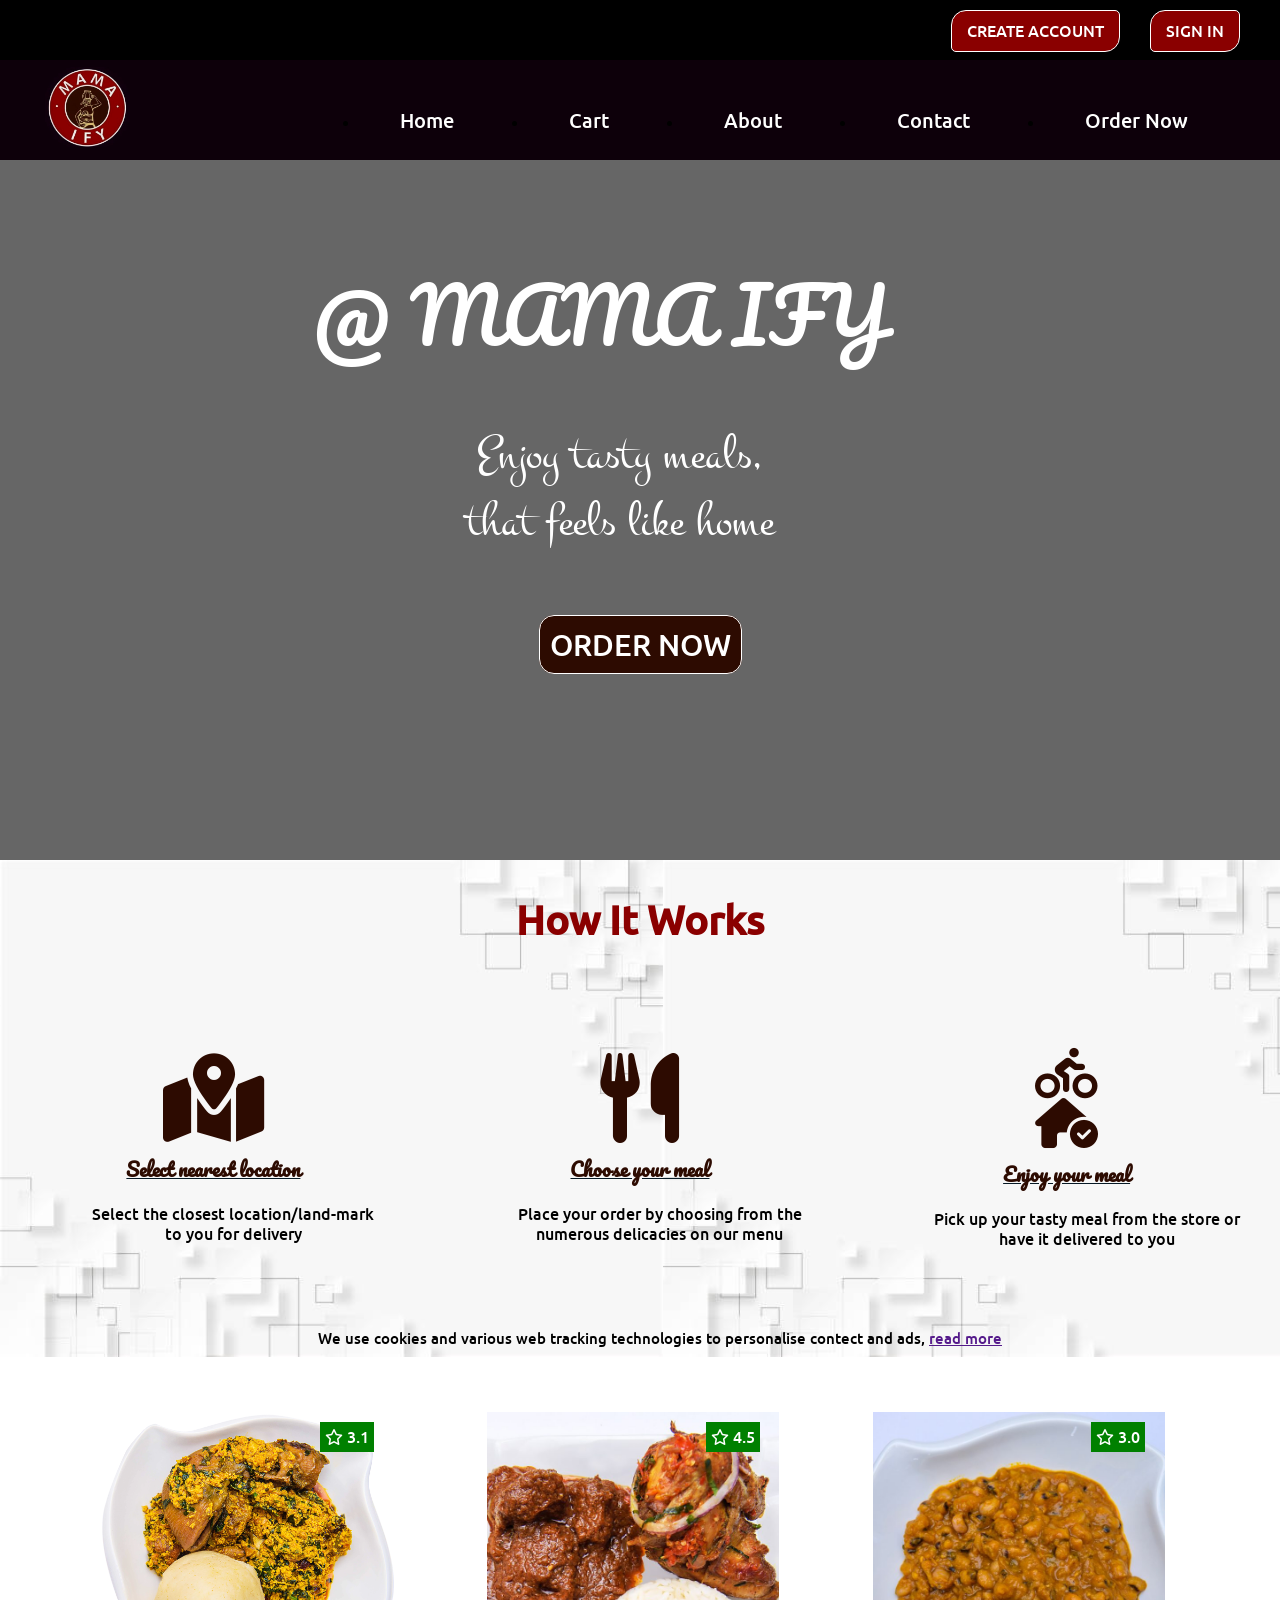
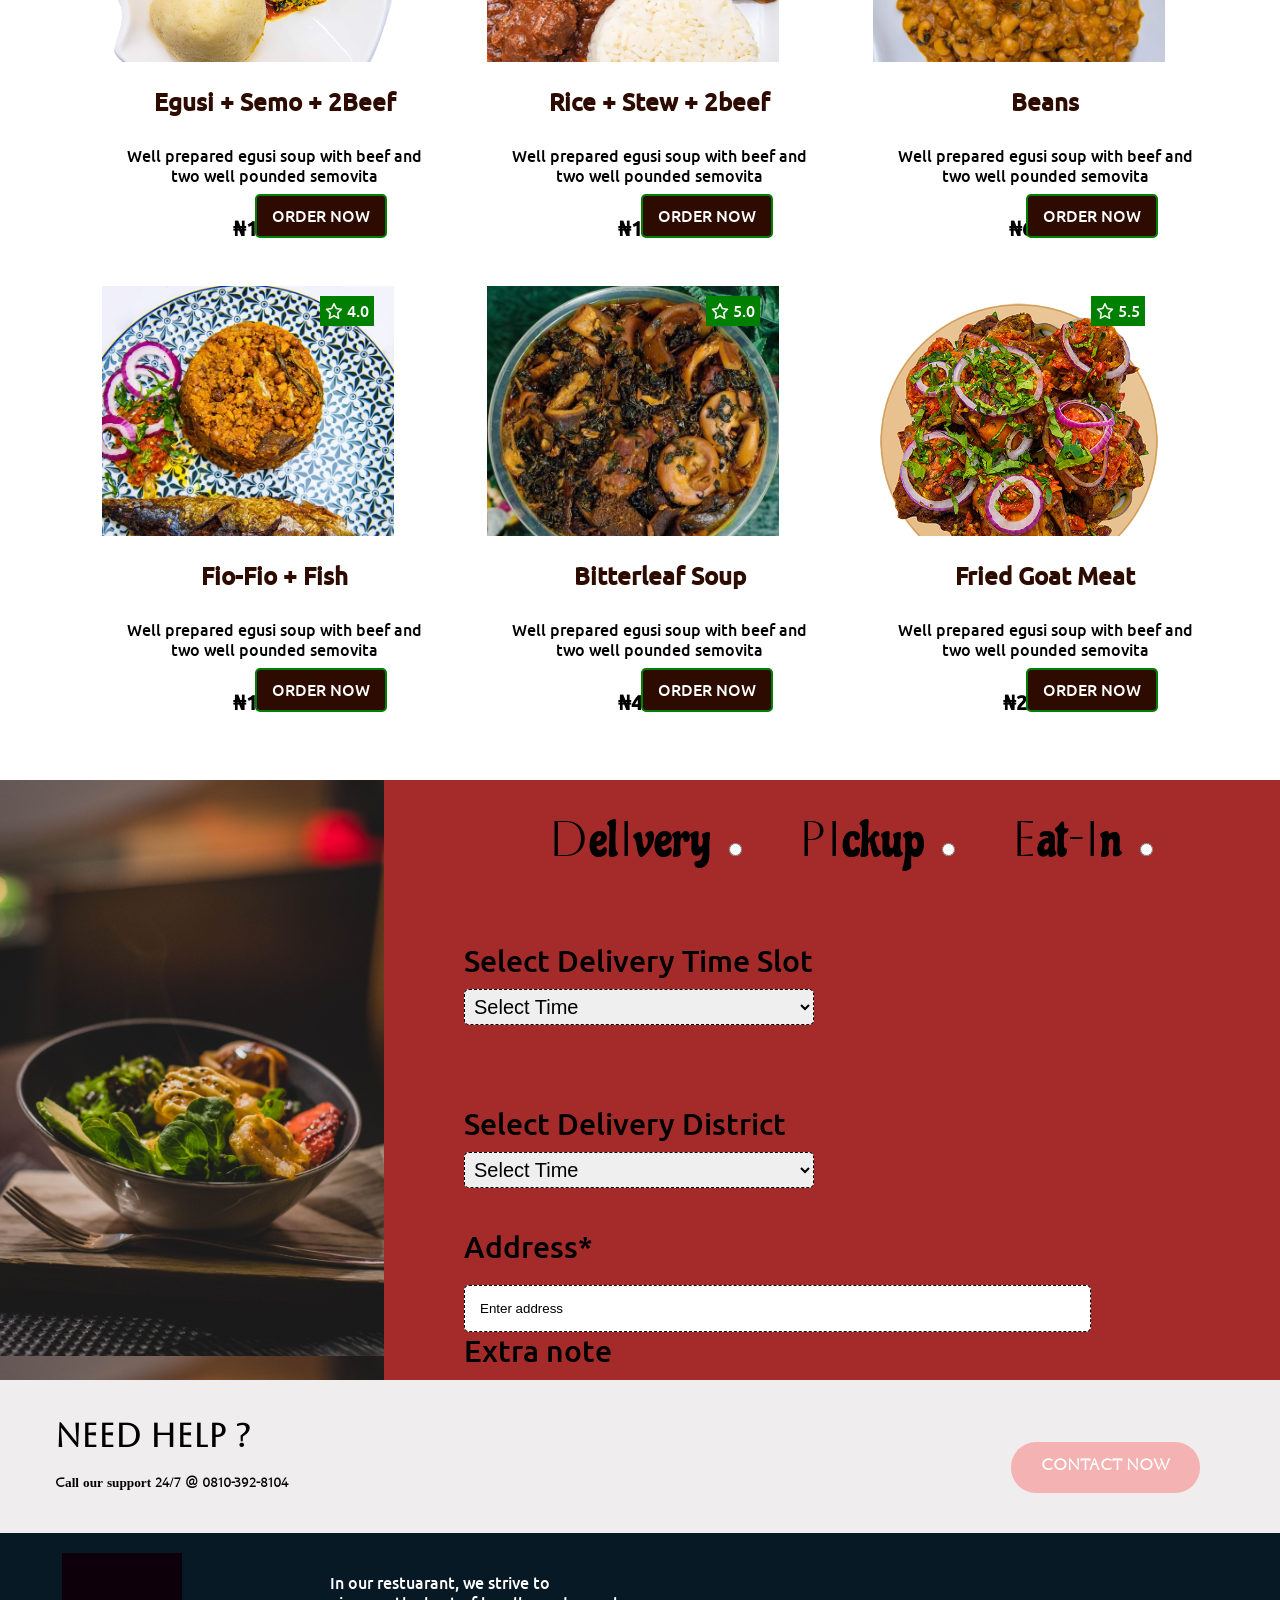
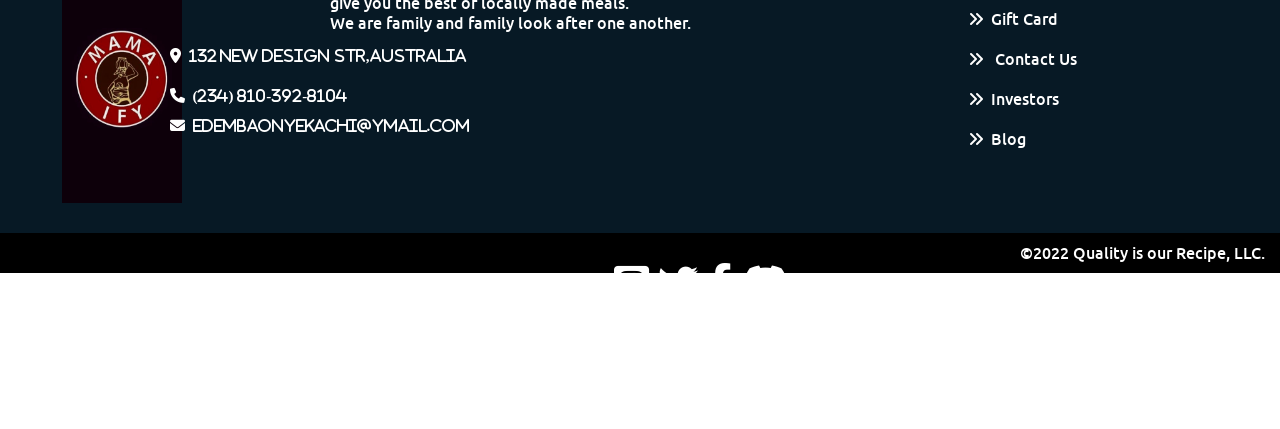
==== commit 9f87891a: "just littel adjustment" ====
--- a/index.html
+++ b/index.html
@@ -136,7 +136,8 @@
         </section>
             
           <section id="secsec" class="row">
-              <div class="photo psize"> 
+              <div class="psize"> 
+                 <div class="photo"></div>
               </div>
 
               <div id="first" class=>
--- a/css/style.css
+++ b/css/style.css
@@ -352,13 +352,16 @@
     font-size: 30px;
 }
 .psize{
-    background-size: 100%;
-    background-repeat: no-repeat;
+    /*background-size: 100%;*/
+    /*background-repeat: no-repeat;*/
     width: 30%;
-    height: 100%;
+    height: 600px;
 }
 .photo{
     background-image: url(../images/foodf.jpg);
+    background-size: 100%;
+    /*background-repeat: no-repeat;*/
+    height: 100%;
 }
 
 #first{
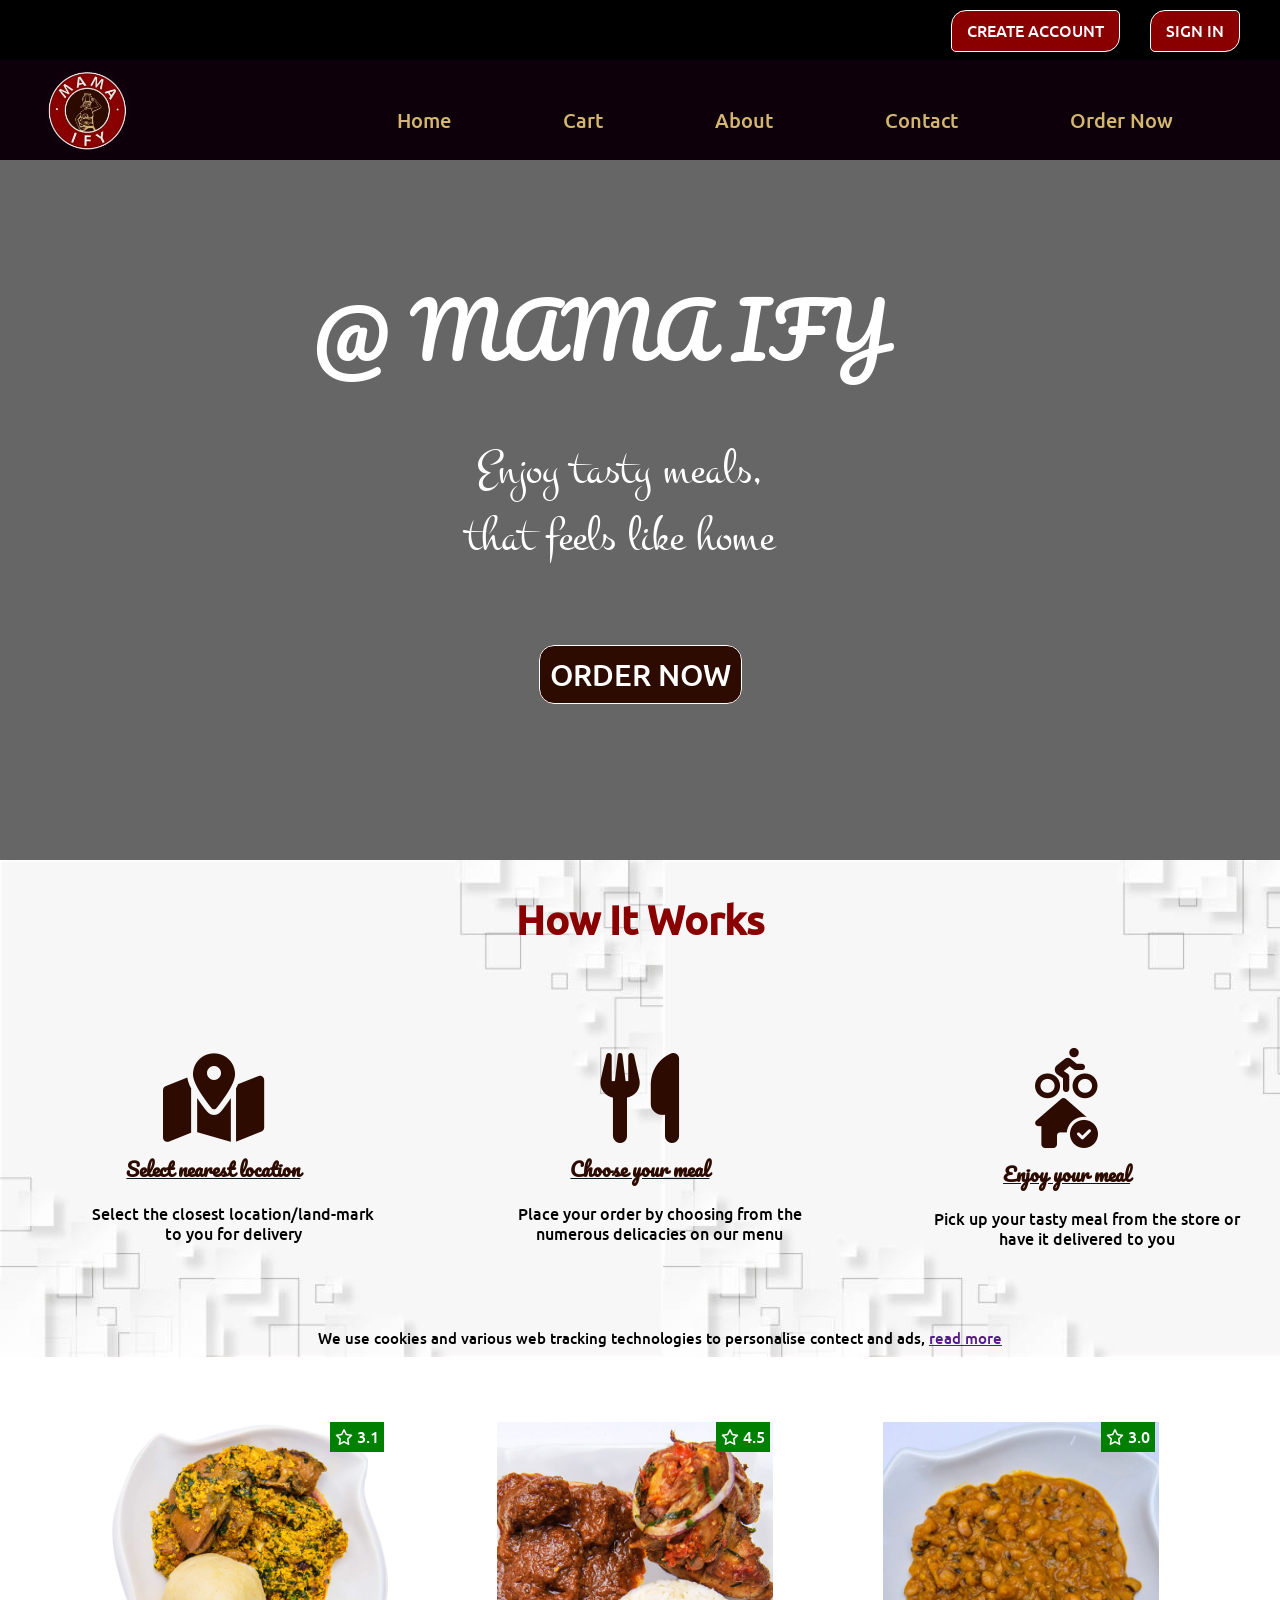
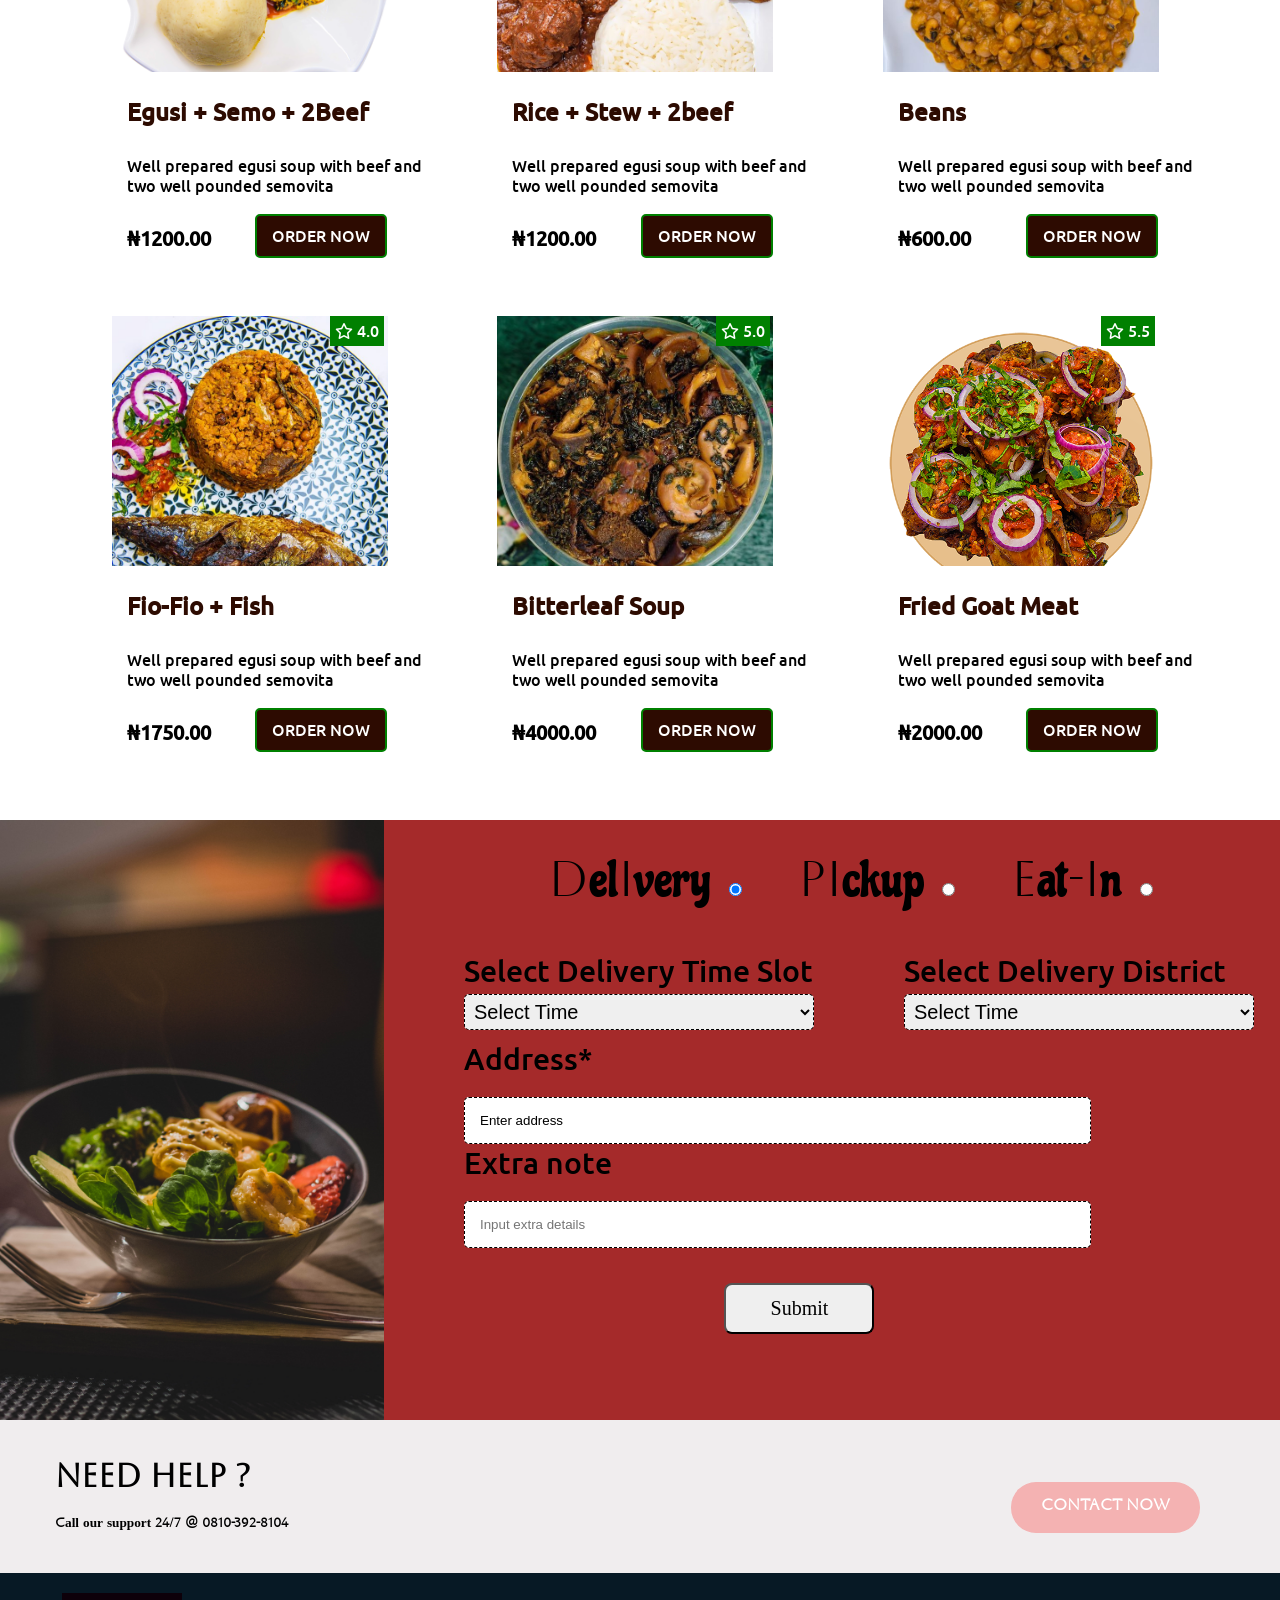
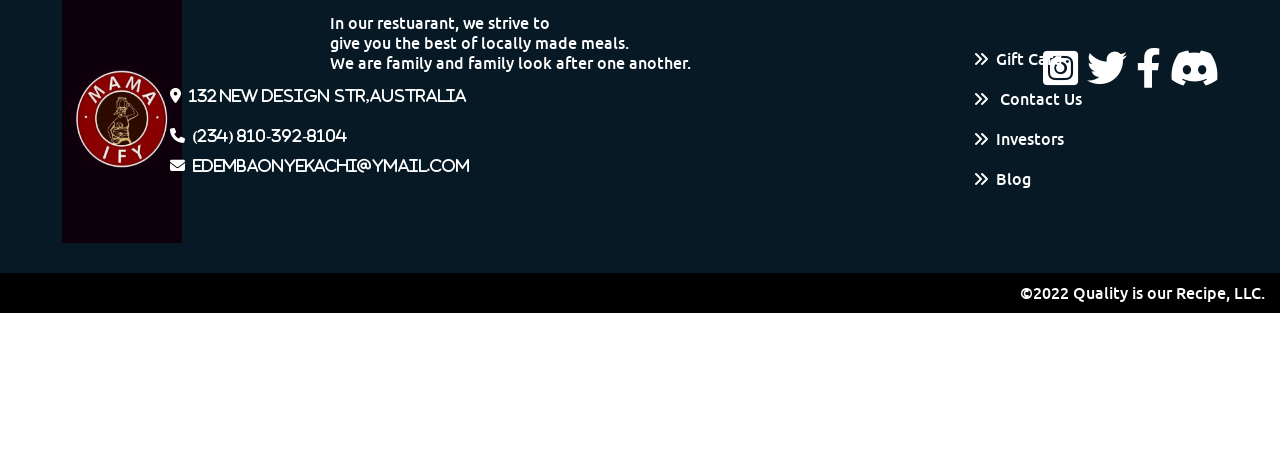
==== commit fc9a6d4b: "latest change after designing offcanvas" ====
--- a/index.html
+++ b/index.html
@@ -19,19 +19,21 @@
        </div>
        
        <header class="row">
-           <div class="logo col-3 col-sm-3 col-md-3 col-lg-3 col-xl-3">
+           <div class="logo col-3 col-sm-3 col-md-3 col-lg-3 col-xl-3" id="loogo">
              <img src="images/mamaify-logo1.jpeg">
            </div>
            
-	          <ul class="nav col-9 col-sm-9 col-md-9 col-lg-9 col-xl-9">
+	          <ul class="nav col-9 col-sm-9 col-md-9 col-lg-9 col-xl-9" id="fornav">
 	             <li><a href="https://cornbeef111.github.io/first-food-webpage/"> Home </a> </li>
 	             <li><a href="https://cornbeef111.github.io/first-food-webpage-cart/"> Cart </a> </li>
 	             <li><a href="https://cornbeef111.github.io/first-food-webpage-about/"> About </a> </li>
 	             <li><a href="#"> Contact </a> </li>
 	             <li><a href="#"> Order Now </a> </li>
+                
 	          </ul>
+            <p id="forx"> X </p>
           
-            <div class="offcanvas col-2">
+            <div class="offcanvas col-2" id="forcanvas">
               <p>----<br>----<br>----</p>
             </div>
        </header>
@@ -140,10 +142,10 @@
                  <div class="photo"></div>
               </div>
 
-              <div id="first" class=>
+              <div id="first" class="backphoto">
                     <div class="sideselect">
                          <label for="delivery">Delivery</label>
-                         <input type="radio" name="dev" id="delivery" value="delivery">
+                         <input type="radio" name="dev" id="delivery" value="delivery" checked>
                          <label for="pickup">Pickup</label>
                          <input type="radio" name="dev" id="pickup" value="pickup">
                          <label for="eatin">Eat-in</label>
@@ -177,14 +179,14 @@
                       <label for="address">Address*</label><br>
                       <input type="text" name="address" id="address" value="Enter address">
                       <br>
-                      <label for="note">Extra note</label>
+                      <label for="note">Extra note</label><br>
                       <input type="text" name="note" id="note" placeholder="Input extra details">
                     </form>
                     <button class="submit">Submit</button>
               </div>
 
             <!-- end of first one -->
-               <div id="second">
+               <div id="second" class="backphoto">
                     <div class="sideselect">
                          <label for="delivery1">Delivery</label>
                          <input type="radio" name="dev" id="delivery1" value="delivery">
@@ -210,7 +212,7 @@
                     <button class="submit">Submit</button>
                 </div>
                 <!-- end of second one -->
-                <div id="third">
+                <div id="third" class="backphoto">
                     <div class="sideselect">
                          <label for="delivery2">Delivery</label>
                          <input type="radio" name="dev" id="delivery2" value="delivery">
--- a/css/media600max.css
+++ b/css/media600max.css
@@ -18,7 +18,6 @@
 body{
     margin: 0;
     font-family: 'ubuntumedium';
-    color: red;
 }
 
 .login{
@@ -42,17 +41,34 @@
 
    .nav li{
     padding: 5px;
-    margin-top: 20px;
-    /*list-style-type: none;*/
+    margin-top: 40px;
+    list-style-type: none;
     float: left;
-    display: none;
+    /*background-color: white;*/
    }
   .nav a {
-    color: white;
+    /*color: white;*/
     text-decoration: none;
     font-size: 15px;
     color: rgb(212,182,112);
     padding-right: 7px;
+  }
+  #fornav{
+    display: none;
+  }
+  #forx{
+    color: white;
+    cursor: pointer;
+    display: inline-block;
+    /*margin-left: 150px;*/
+    /*margin-top: 100px;*/
+    position: relative;
+    bottom: 60px;
+    left: 280px;
+
+  }
+  #forx:hover{
+    color: green;
   }
 
   header {
@@ -66,10 +82,15 @@
     /*height: 100px;*/
 }
 .logo img {
+   /* height: 80px;
+    margin-top: 10px;
+    margin-left: 10px;*/
+    /*padding-bottom: 5px;*/
+}
+#loogo img{
     height: 80px;
-    margin-top: 10px;
+    margin-top: 5px;
     margin-left: 10px;
-    /*padding-bottom: 5px;*/
 }
 
 .offcanvas{
@@ -236,6 +257,101 @@
     right: 25px;
     bottom: 30px;
 }
+#secsec{
+    height: 600px;
+    width: 100%;
+    font-size: 20px;
+}
+/*.psize{
+    width: 30%;
+    height: 100%;
+}*/
+
+.backphoto{
+    background-image: url(../images/foodf.jpg);
+    background-size: cover;
+    background-position: center;
+    background-repeat: no-repeat;
+    width: 100%;
+    height: 600px;
+}
+
+#first{
+    
+    width: 100%;
+}
+#second{
+   
+    width: 100%;
+}
+#third{
+    
+    width: 100%;
+}
+
+.sideselect{
+    padding: 20px;
+    align-content: center;
+    font-size: 30px;
+    font-family: 'aboretoregular', chicleregular;
+    text-align: center;
+}
+.sideselect2{
+    padding: 10px;
+    margin-left: 15px;
+}
+.sideselect2 select{
+   padding: 10px;
+   /*margin-left: 15px;*/
+   margin-top: 5px;
+   font-size: 20px;
+   width: 350px;
+   border: 1px dashed ;
+   border-radius: 5px;
+}
+.sideselect3 select{
+   padding: 10px;
+   margin-left: 25px;
+   margin-top: 10px;
+   font-size: 20px;
+   width: 70%;
+   border: 1px dashed ;
+   border-radius: 5px;
+}
+.sideselect3 label{
+    margin-left: 15px;
+    padding: 10px;
+    /*font-size: 20px;*/
+}
+.sideselect3 input{
+    margin-left: 25px;
+    margin-top: 15px;
+    width: 70%;
+    padding: 15px;
+    border-radius: 5px;
+    border: 1px dashed black;
+    color: red;
+}
+.eatshift{
+    padding: 10px;
+    width: 37%;
+    margin-top: 20px;
+}
+button{
+    margin-left: 38%;
+    margin-top: 40px;
+}
+.submit{
+   padding: 12px;
+   width: 150px;
+   font-size: 20px;
+   font-family: fantasy;
+   border-radius: 8px;
+}
+button:hover{
+    color: white;
+    background-color: black;
+}
  footer{
     background-color: rgb(7,25,37);
     /*justify-content: space-around;*/
--- a/css/media600min.css
+++ b/css/media600min.css
@@ -42,13 +42,11 @@
  
 .nav li{
     padding: 7px;
-
-    /*list-style-type: none;*/
+    list-style-type: none;
     float: left;
     margin-top: 25px;
  }
 .nav a {
-    color: white;
     text-decoration: none;
     font-size: 20px;
     color: rgb(212,182,112);
@@ -203,7 +201,7 @@
     padding: 5px;
     position: absolute;
     top: 20px;
-    right: 70px;
+    right: 50px;
 }
 .btn{
     color: white;
@@ -215,6 +213,103 @@
     position: absolute;
     right: 75px;
     bottom: 30px;
+}
+#secsec{
+    height: 600px;
+    width: 100%;
+    font-size: 30px;
+}
+
+.psize{
+    width: 30%;
+    height: 100%;
+}
+
+.photo{
+    background-image: url(../images/foodf.jpg);
+    background-size: cover;
+    background-position: center;
+    background-repeat: no-repeat;
+    height: 100%;
+}
+#first{
+    background-color: brown;
+    width: 70%;
+}
+#second{
+    background-color: royalblue;
+    width: 70%;
+}
+#third{
+    background-color: orange;
+    width: 70%;
+}
+.sideselect{
+    padding: 20px;
+    align-content: center;
+    font-size: 30px;
+    font-family: 'aboretoregular', chicleregular;
+    text-align: center;
+}
+/*.sideselect label{
+  margin-left: 35px;
+}*/
+.sideselect2{
+    padding: 10px;
+    margin-left: 15px;
+}
+.sideselect2 select{
+   padding: 10px;
+   /*margin-left: 15px;*/
+   margin-top: 5px;
+   font-size: 20px;
+   width: 340px;
+   border: 1px dashed ;
+   border-radius: 5px;
+}
+
+.sideselect3 select{
+   padding: 10px;
+   margin-left: 15px;
+   margin-top: 10px;
+   font-size: 20px;
+   width: 70%;
+   border: 1px dashed ;
+   border-radius: 5px;
+}
+.sideselect3 label{
+    margin-left: 15px;
+    padding: 10px;
+    /*font-size: 20px;*/
+}
+
+.sideselect3 input{
+    margin-left: 25px;
+    margin-top: 15px;
+    width: 70%;
+    padding: 15px;
+    border-radius: 5px;
+    border: 1px dashed black;
+}
+.eatshift{
+    padding: 10px;
+    width: 37%;
+    margin-top: 20px;
+}
+button{
+    margin-left: 38%;
+    margin-top: 40px;
+}
+.submit{
+   padding: 12px;
+   width: 150px;
+   font-size: 20px;
+   font-family: fantasy;
+   border-radius: 8px;
+}
+button:hover{
+    color: white;
+    background-color: black;
 }
 .help{
     background-color: rgb(240,237,238);
--- a/css/query.css
+++ b/css/query.css
@@ -1,363 +1,3 @@
-@media only screen and (max-width: 600px) {
-     .col-sm-1 {width: 8.33%;} 
-     .col-sm-2 {width: 16.66%;} 
-     .col-sm-3 {width: 25%;} 
-     .col-sm-4 {width: 33.33%;} 
-     .col-sm-5 {width: 41.66%;} 
-     .col-sm-6 {width: 50%;} 
-     .col-sm-7 {width: 58.33%;} 
-     .col-sm-8 {width: 66.66%;} 
-     .col-sm-9 {width: 75%;} 
-     .col-sm-10 {width: 83.33%;} 
-     .col-sm-11 {width: 91.66%;} 
-     .col-sm-12 {width: 100%;}
-
-     *{
-    box-sizing: border-box;
-}
-body{
-    margin: 0;
-    font-family: 'ubuntumedium';
-}
-
-.login{
-    background-color: #000;
-    padding: 10px;
-    height: 60px;
-}
-
-.login a{
-    margin-right: 30px;
-    float: right;
-    text-decoration: none;
-    background-color: black;
-    color: white;
-    border-radius: 15px;
-    border: 2px solid white;
-    padding: 10px 10px;
-}
-
- 
-
-   .nav li{
-    padding: 5px;
-    /*list-style-type: none;*/
-    /*float: left;*/
-   }
-  .nav a {
-    color: white;
-    text-decoration: none;
-    font-size: 15px;
-    color: rgb(212,182,112);
-  }
-
-  header {
-    background-color: rgb(13,0,10);
-    height: 100px;
-     align-content: center;
-    
-}
-.logo{
-    /*height: 100px;*/
-}
-.logo img {
-    height: 80px;
-    margin-top: 50px;
-    /*margin-left: 10px;*/
-    /*padding-bottom: 5px;*/
-}
-   .banbox{
-    background-image: url(../images/banner.jfif);
-    background-size: cover;
-    background-repeat: no-repeat;
-    height: 300px;
- }
- #cover {
-    background-color: rgb(0,0,0,0.5);
-    height: 300px;
- }
-
- .banner{
-    text-align: center;
-    font-size: 35px;
-    font-family: 'montezregular';
-   /* position: relative;
-    right: 40px;
-    top: 40px;*/
-    color: white;
-    padding: 15px;
-}
- .banner h1 {
-    display: inline;
-    font-family: 'pacificoregular';
-    font-weight: lighter;
-}
-.link{
-    text-align: center;
-    font-size: 20px;
-    font-family: 'ubuntumedium';
-    padding-right: 60px;
-
-}
-.link a {
-    background-color: #000;
-    text-decoration: none;
-    color: white;
-    border-radius: 15px; 
-    padding: 10PX
-}
-.link a:hover {
-    color: brown;
-}
-.first{
-    background-image: url(../images/background-image1.jpg);
-    /*background-repeat: repeat;*/
-    background-size: contain;
-}
-
-.intro{
-    text-align: center;
-}
-.intro h2{
-    display: inline;
-    font-size: 30px;
-    color: rgb(138,0,0);
-}
-.flex {
-    text-align: center;
-    /*margin-top: 50px;*/
-    /*justify-content: center;*/
-    /*align-items: center;*/
-    /*height: 300px;*/
-}
-
-.font1 a{
-    text-decoration-color: rgb(7,25,37); 
- }
- .mid{
-    text-align: center;
-    padding-bottom: 10px;
-    font-size: 12px;
- }
- h3, h2{
-    color: rgb(45,11,1);
-}
-.food img{
-    height: 200px;
-    box-shadow: 0 0 5px;
-}
-.menu{
-    text-align: center;
-    padding: 20px;
-}
- footer{
-    background-color: rgb(7,25,37);
-    justify-content: space-around;
-}
-.footlist li {
-    list-style-type: none;
-    line-height: 25px;
-}
-.footlist a{
-    /*text-decoration: none;*/
-    padding: 10px;
-    color: white;
-}
-
-.web {
-    font-size: 20px;
-    align-self: flex-end;
-    padding: 10px;
-}
-
-.copy {
-    background-color: black;
-    color: white;
-    text-align: right;
-    padding: 5px;
-}
-}
-
-
-@media only screen and (min-width: 600px) {
-     .col-md-1 {width: 8.33%;} 
-     .col-md-2 {width: 16.66%;} 
-     .col-md-3 {width: 25%;} 
-     .col-md-4 {width: 33.33%;} 
-     .col-md-5 {width: 41.66%;} 
-     .col-md-6 {width: 50%;} 
-     .col-md-7 {width: 58.33%;} 
-     .col-md-8 {width: 66.66%;} 
-     .col-md-9 {width: 75%;} 
-     .col-md-10 {width: 83.33%;} 
-     .col-md-11 {width: 91.66%;} 
-     .col-md-12 {width: 100%;}
-
-     *{
-    box-sizing: border-box;
-}
-body{
-    margin: 0;
-    font-family: 'ubuntumedium';
-}
-
-.login{
-    background-color: #000;
-    padding: 10px;
-    height: 60px;
-}
-
-.login a{
-    margin-right: 30px;
-    float: right;
-    text-decoration: none;
-    background-color: black;
-    color: white;
-    border-radius: 15px;
-    border: 2px solid white;
-    padding: 10px 10px;
-}
- 
-   .nav li{
-    padding: 10px;
-    /*list-style-type: none;*/
-    float: left;
-    margin-top: 35px;
-   }
-  .nav a {
-    color: white;
-    text-decoration: none;
-    font-size: 20px;
-    color: rgb(212,182,112);
-  }
-
- header {
-    background-color: rgb(13,0,10);
-    height: 100px;
-     align-content: center;
-}
-
- .logo img {
-    height: 80px;
-    margin-top: 22px;
-    /*margin-left: 10px;*/
-    /*padding-bottom: 5px;*/
-}
-   .banbox{
-    background-image: url(../images/banner.jfif);
-    background-size: cover;
-    background-repeat: no-repeat;
-    height: 300px;
- }
- #cover {
-    background-color: rgb(0,0,0,0.5);
-    height: 300px;
- }
-
- .banner{
-    text-align: center;
-    font-size: 35px;
-    font-family: 'montezregular';
-   /* position: relative;
-    right: 40px;
-    top: 40px;*/
-    color: white;
-    padding: 15px;
-}
- .banner h1 {
-    display: inline;
-     font-family: 'pacificoregular';
-    font-weight: lighter;
-}
-.link{
-    text-align: center;
-    font-size: 20px;
-    font-family: 'ubuntumedium';
-    padding-right: 60px;
-
-}
-.link a {
-    background-color: #000;
-    text-decoration: none;
-    color: white;
-    border-radius: 15px; 
-    padding: 10PX
-}
-.link a:hover {
-    color: brown;
-}
-.first{
-    background-image: url(../images/background-image1.jpg);
-    /*background-repeat: repeat;*/
-    background-size: contain;
-}
-
-.intro{
-    text-align: center;
-}
-.intro h2{
-    display: inline;
-    font-size: 30px;
-    color: rgb(138,0,0);
-}
-.flex {
-    text-align: center;
-    /*margin-top: 50px;*/
-    /*justify-content: center;*/
-    /*align-items: center;*/
-    /*height: 300px;*/
-}
-
-.font1 a{
-    text-decoration-color: rgb(7,25,37); 
- }
- .mid{
-    text-align: center;
-    padding-bottom: 10px;
-    font-size: 12px;
- }
- h3, h2{
-    color: rgb(45,11,1);
-}
-.food img{
-    height: 200px;
-    box-shadow: 0 0 5px;
-}
-.menu{
-    text-align: center;
-    /*padding: 10px;*/
-}
-.menu div{
-    padding: 10px;
-}
- footer{
-    background-color: rgb(7,25,37);
-    justify-content: space-around;
-}
-.footlist li {
-    list-style-type: none;
-    line-height: 25px;
-}
-.footlist a{
-    /*text-decoration: none;*/
-    padding: 10px;
-    color: white;
-}
-
-.web {
-    font-size: 20px;
-    align-self: flex-end;
-    padding: 10px;
-}
-
-.copy {
-    background-color: black;
-    color: white;
-    text-align: right;
-    padding: 5px;
-}
-}
-
 
 @media only screen and (min-width: 768px){
      .col-lg-1 {width: 8.33%;} 
@@ -380,6 +20,7 @@
 body{
     margin: 0;
     font-family: 'ubuntumedium';
+    color: yellow;
 }
 
 .login{
@@ -391,10 +32,10 @@
     margin-right: 30px;
     float: right;
     text-decoration: none;
-    background-color: black;
-    color: white;
-    border-radius: 15px;
-    border: 2px solid white;
+    background-color: rgb(138,0,0);
+    color: white;
+    border-radius: 15px 5px 15px 5px;
+    border: 1px solid white;
     padding: 10px 10px;
 }
 header {
@@ -413,28 +54,30 @@
     /*padding-bottom: 5px;*/
 }
 .nav li{
-    padding-right: 20px;
-    margin-bottom: 20px; 
-    /*list-style-type: none;*/
-    /*float: left;*/
-    justify-content: space-around;
+    /*padding-right: 10px;*/
+    margin: 20px 0px 0px 25px;
+    list-style-type: none;
+    float: left;
 }
 .nav a {
     color: white;
     text-decoration: none;
     font-size: 20px;
     color: rgb(212,182,112);
-    /*margin: 20px;*/
+    /*margin-right: 10px;*/
+}
+.offcanvas{
+    display: none; 
 }
 .banbox{
-    background-image: url(../images/banner.jfif);
+    background-image: url(../images/banner2.jpg);
     background-size: cover;
     background-repeat: no-repeat;
-    height: 500px;
+    height: 600px;
 }
 #cover {
     background-color: rgb(0,0,0,0.6);
-    height: 500px;
+    height: 600px;
 }
 .banner{
     text-align: center;
@@ -444,6 +87,7 @@
     right: 40px;
     top: 40px;
     color: white; 
+    padding: 30px;
 }
 .banner h1 {
     display: inline;
@@ -451,17 +95,23 @@
     font-weight: lighter;
 }
 .link{
-    text-align: center;
+   text-align: center;
     font-size: 30px;
     font-family: 'ubuntumedium';
     padding-right: 60px;
-
+    animation-name: round;
+    animation-duration: 2s;
+    animation-iteration-count: 2;
+    animation-delay: 1s;
+    animation-timing-function: linear;
+    padding-top: 40px;
 }
 .link a {
-    background-color: #000;
+     background-color: rgb(45,11,1);
     text-decoration: none;
     color: white;
     border-radius: 15px; 
+    border: 1px solid white;
     padding: 10PX
 }
 .link a:hover {
@@ -473,6 +123,10 @@
 }
 .intro{
     text-align: center;
+    animation-name: grow;
+    animation-duration: 2s;
+    animation-iteration-count: infinite;
+    animation-timing-function: linear;
 }
 .intro h2{
     display: inline;
@@ -494,30 +148,257 @@
     padding-bottom: 10px;
     font-size: 15px;
  }
-.food img{
-    height: 200px;
-    box-shadow: 0 0 5px;
+.foodd {
+   /*background-color: red;*/
+   padding: 20px;
+   position: relative;
+}
+.foodd h2, p {
+    /*margin-left: 30px;*/
+    padding: 5px;
+}
+.forFood{
+    background-size: 100%;
+    background-repeat: no-repeat;
+    height: 250px;
+    width: 80%;
+    margin-left: 30px;
+    padding: 40px;
+}
+.food1{
+    background-image: url(../images/egusi.png); 
+}
+.food2{
+    background-image: url(../images/rice-stew.jpg);  
+}
+.food3{
+    background-image: url(../images/beans.jpg);
+}
+.food4{
+     background-image: url(../images/fiofio.jpg);
+}
+.food5{
+     background-image: url(../images/bitterleaf.jpeg);
+}
+.food6{
+     background-image: url(../images/beef.png);
+}
+
+.badge{
+    background-color: green;
+    color: white;
+    padding: 5px;
+    position: absolute;
+    top: 20px;
+    right: 40px;
+}
+.btn{
+    color: white;
+    background-color: rgb(45,11,1);
+    border: 2px solid green;
+    border-radius: 5px;
+    padding: 10px 15px 10px 15px;
+    text-decoration-line: none;
+    position: absolute;
+    right: 30px;
+    bottom: 38px;
 }
 .menu{
+    padding: 20px;
+}
+#secsec{
+    height: 600px;
+    width: 100%;
+    font-size: 30px;
+}
+.psize{
+    width: 30%;
+    height: 100%;
+}
+.photo{
+    background-image: url(../images/foodf.jpg);
+    background-size: cover;
+    background-position: center;
+    background-repeat: no-repeat;
+    height: 100%;
+}
+#first{
+    background-color: brown;
+    width: 70%;
+}
+#second{
+    background-color: royalblue;
+    width: 70%;
+}
+#third{
+    background-color: orange;
+    width: 70%;
+}
+.sideselect{
+    padding: 30px;
+    align-content: center;
+    font-size: 40px;
+    font-family: 'aboretoregular', chicleregular;
     text-align: center;
-    padding: 20px;
-}
+}
+.sideselect label{
+  margin-left: 30px;
+}
+.sideselect2{
+    padding: 10px;
+}
+.sideselect2 label{
+    margin-left: 20px;
+    font-size: 18px;
+}
+.sideselect2 input{
+    margin-left: 40px;
+}
+.sideselect2 select{
+   padding: 10px;
+   margin-left: 20px;
+   margin-top: 5px;
+   font-size: 20px;
+   width: 250px;
+   border: 1px dashed ;
+   border-radius: 5px;
+}
+.sideselect3 select{
+   padding: 10px;
+   margin-left: 80px;
+   margin-top: 10px;
+   font-size: 20px;
+   width: 70%;
+   border: 1px dashed ;
+   border-radius: 5px;
+}
+.sideselect3 label{
+    margin-left: 40px;
+    padding: 40px;
+    font-size: 20px;
+}
+.sideselect3 input{
+    margin-left: 80px;
+    margin-top: 20px;
+    width: 70%;
+    padding: 15px;
+    border-radius: 5px;
+    border: 1px dashed black;
+    transform: uppercase;
+}
+.eatshift{
+    padding: 10px;
+    width: 37%;
+    margin-top: 20px;
+}
+button{
+    margin-left: 38%;
+    margin-top: 40px;
+}
+.submit{
+   padding: 12px;
+   width: 150px;
+   font-size: 20px;
+   font-family: fantasy;
+   border-radius: 8px;
+}
+button:hover{
+    color: white;
+    background-color: black;
+}
+
+.help{
+    background-color: rgb(240,237,238);
+    padding: 10px 20px 5px 20px;
+    position: relative;
+    font-family: 'aboretoregular';
+    font-weight: bold;
+}
+.help a{
+    position: absolute;
+    right: 25px;
+    bottom: 40px;
+}
+.helpLink{
+    border-radius: 25px;
+    padding: 15px 15px 15px 15px;
+    background-color:rgb(244,178,178); 
+    /*padding-bottom: 20px;*/
+    text-decoration-line: none;
+    color: white;
+    font-weight: bolder;
+    font-family: 'aboretoregular';
+}
+
  footer{
     background-color: rgb(7,25,37);
-    justify-content: space-around;
+    /*justify-content: space-around;*/
+    position: relative;
+}
+.footerimg{
+    background-image: url(../images/mamaify-logo1.jpeg);
+    background-size: 100px 100px;
+    background-repeat: no-repeat;
+    background-position: center center;
+    height: 300px;
+    width: 120px;
+    background-color: rgb(13,0,10);
+
+}
+.footlist {
+    padding-left: 60px;
 }
 .footlist li {
     list-style-type: none;
-    line-height: 40px;
+    line-height: 30px;
+}
+.footlist ul{
+    padding: 0px;
+    /*position: absolute;*/
+    /*margin-right: 20px;*/
+    /*top: 200px;*/
 }
 .footlist a{
     text-decoration: none;
     padding: 10px;
     color: white;
 }
+
+.para2{
+   display: inline-block;
+   margin: 20px 0px 0px 5px;
+   color: white;
+}
+.forLocation{
+    font-size: 15px;
+    color: white;
+    position: absolute;
+    bottom: 240px;
+    left: 20px;
+    padding: 5px;
+}
+.forPhone{
+    font-size: 15px;
+    color: white;
+    position: absolute;
+    bottom: 200px;
+    left: 10px;
+}
+.forEmail{
+    font-size: 15px;
+    color: white;
+    position: absolute;
+    bottom: 170px;
+    left: 10px;
+}
 .web {
     font-size: 50px;
-    align-self: center;
+    /*align-self: center;*/
+    color: white;
+    position: absolute;
+    /*margin-left: 90px;*/
+    top: 60px;
+    right: 50px;
 }
 .copy {
     background-color: black;
--- a/css/style.css
+++ b/css/style.css
@@ -143,7 +143,7 @@
     color: white;
     text-decoration: none;
     font-size: 20px;
-    color: white;
+    color: rgb(212,182,112);
     margin: 30px;
 }
 .offcanvas{
@@ -306,7 +306,7 @@
     padding: 5px;
     position: absolute;
     top: 20px;
-    right: 73px;
+    right: 63px;
 }
 .badge2{
     background-color: green;
@@ -352,15 +352,14 @@
     font-size: 30px;
 }
 .psize{
-    /*background-size: 100%;*/
-    /*background-repeat: no-repeat;*/
     width: 30%;
     height: 600px;
 }
 .photo{
     background-image: url(../images/foodf.jpg);
-    background-size: 100%;
-    /*background-repeat: no-repeat;*/
+    background-size: cover;
+    background-position: center;
+    background-repeat: no-repeat;
     height: 100%;
 }
 
@@ -388,18 +387,19 @@
   margin-left: 40px;
 }
 .sideselect2{
-    padding: 40px;
+    padding: 10px;
 }
 .sideselect2 label{
-    margin-left: 40px;
+    margin-left: 55px;
+    font-size: 30px;
 }
 .sideselect2 input{
-    margin-left: 40px;
+    margin-left: 20px;
 }
 .sideselect2 select{
    padding: 5px;
-   margin-left: 40px;
-   margin-top: 10px;
+   margin-left: 55px;
+   /*margin-top: 10px;*/
    font-size: 20px;
    width: 350px;
    border: 1px dashed ;
@@ -408,7 +408,7 @@
 .sideselect3 select{
    padding: 10px;
    margin-left: 80px;
-   margin-top: 10px;
+   /*margin-top: 10px;*/
    font-size: 20px;
    width: 70%;
    border: 1px dashed ;
@@ -417,6 +417,7 @@
 .sideselect3 label{
     margin-left: 40px;
     padding: 40px;
+    font-size: 30px;
 }
 .sideselect3 input{
     margin-left: 80px;
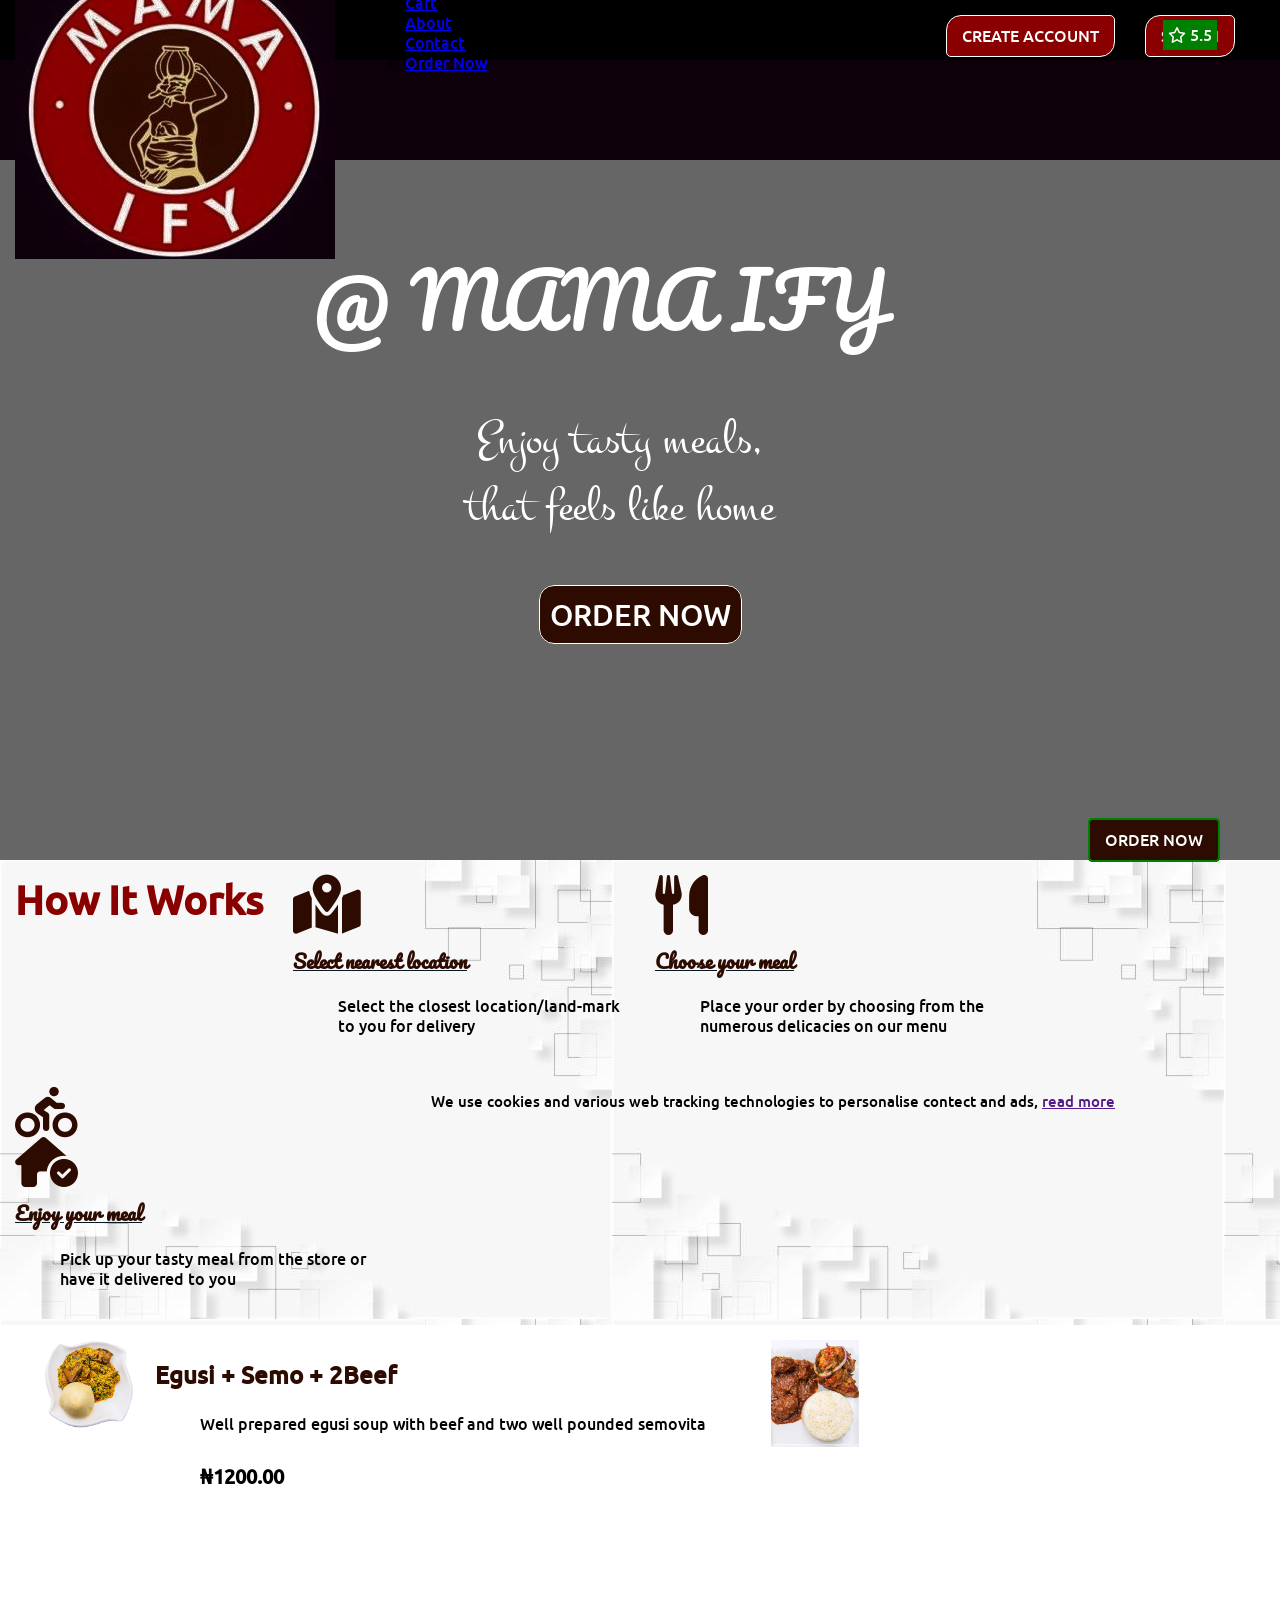
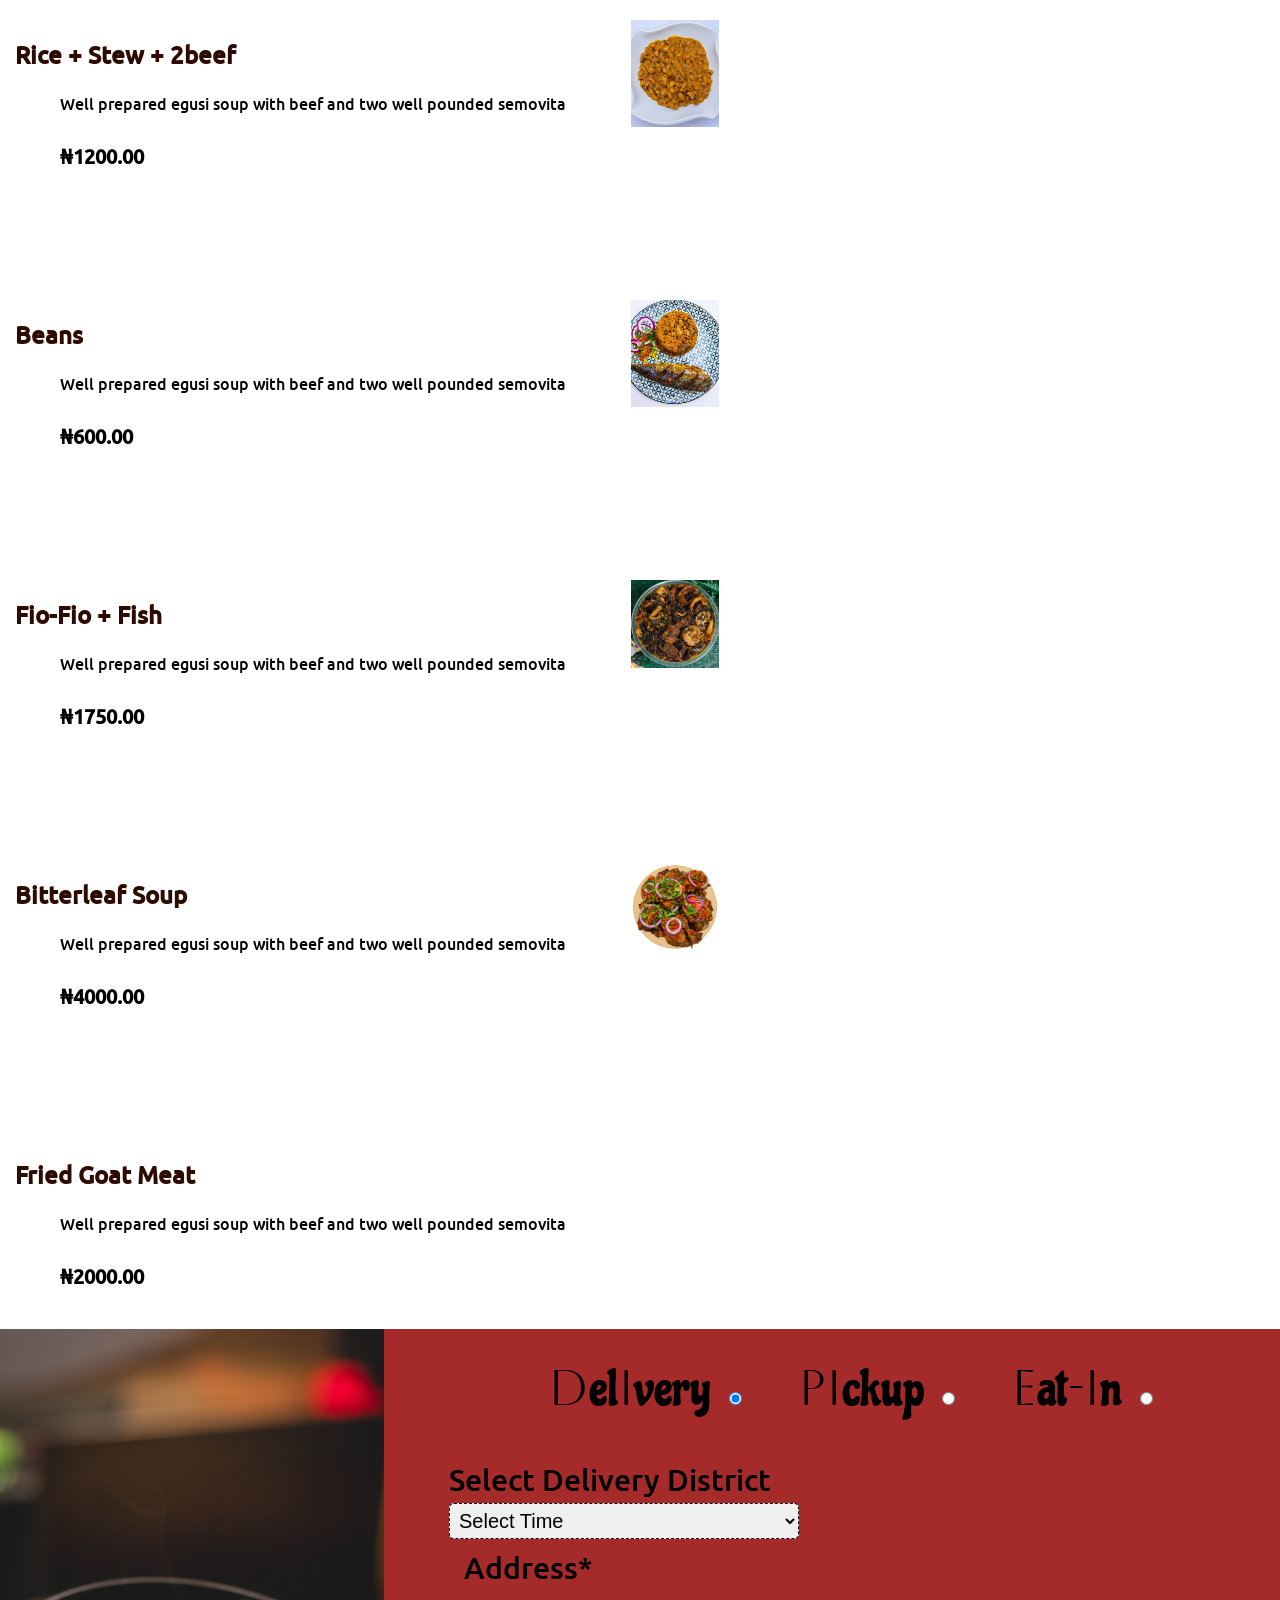
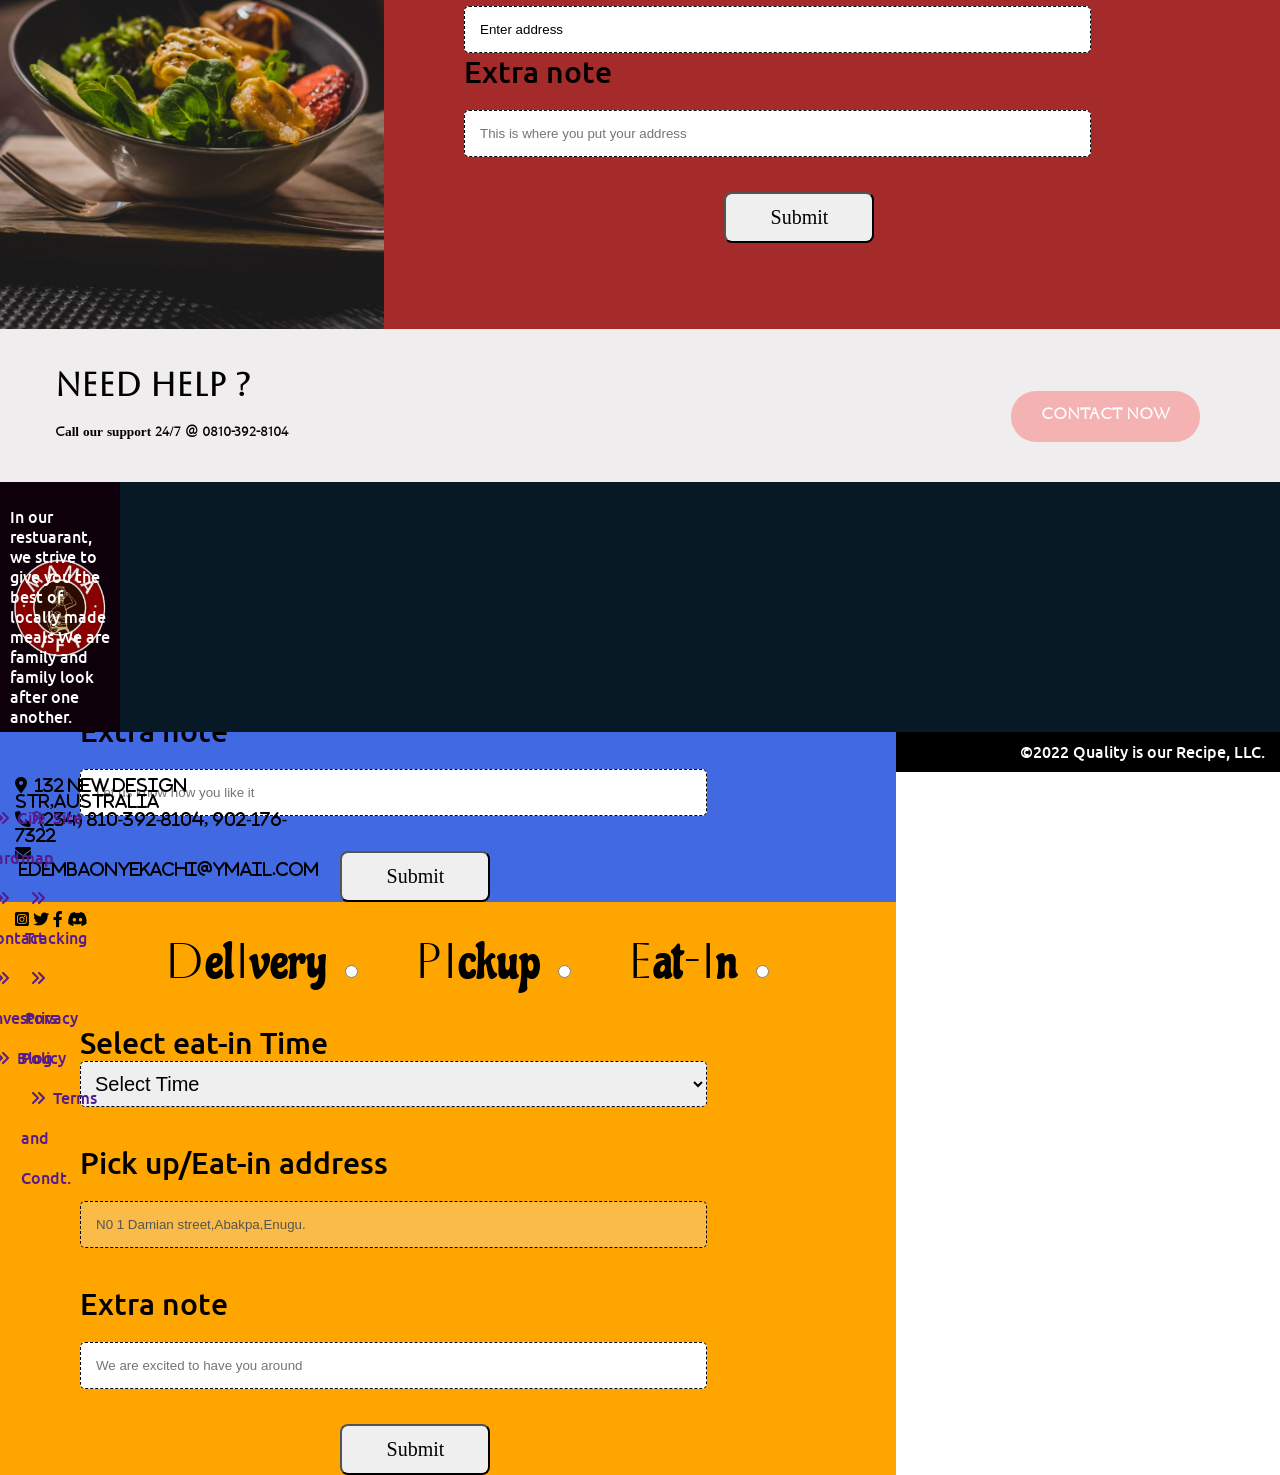
==== commit e5b7df1e: "change to mobile first" ====
--- a/index.html
+++ b/index.html
@@ -1,292 +1,283 @@
 <!DOCTYPE html>
 <html>
 <head>
-	<meta charset="utf-8">
-	<meta name="viewport" content="width=device-width, initial-scale=1">
-	<link rel="stylesheet" type="text/css" href="css/all.min.css">
-	<link rel="stylesheet" type="text/css" href="css/grid.css">
-  <link rel="stylesheet" type="text/css" href="css/media600max.css">
-  <link rel="stylesheet" type="text/css" href="css/media600min.css">
-   <link rel="stylesheet" type="text/css" href="css/query.css">
-  <link rel="stylesheet" type="text/css" href="css/style.css">
-		<title>Mama-Ify Home Page</title>
+    <meta charset="utf-8">
+    <meta name="viewport" content="width=device-width, initial-scale=1">
+    <link rel="stylesheet" type="text/css" href="css/style.css">
+    <link rel="stylesheet" type="text/css" href="css/grid.css">
+    <link rel="stylesheet" type="text/css" href="css/all.min.css">
+    <link rel="stylesheet" type="text/css" href="css/media480max.css">
+  <title>Mama Ify mobile</title>
 </head>
 <body>
-  <main>
-	   <div class="login .col-12 col-md-12">
-          <a href="http://www.dado.ng">SIGN IN </a>
-          <a href="http://www.dado.ng"> CREATE ACCOUNT</a>
-       </div>
-       
-       <header class="row">
-           <div class="logo col-3 col-sm-3 col-md-3 col-lg-3 col-xl-3" id="loogo">
-             <img src="images/mamaify-logo1.jpeg">
-           </div>
-           
-	          <ul class="nav col-9 col-sm-9 col-md-9 col-lg-9 col-xl-9" id="fornav">
-	             <li><a href="https://cornbeef111.github.io/first-food-webpage/"> Home </a> </li>
-	             <li><a href="https://cornbeef111.github.io/first-food-webpage-cart/"> Cart </a> </li>
-	             <li><a href="https://cornbeef111.github.io/first-food-webpage-about/"> About </a> </li>
-	             <li><a href="#"> Contact </a> </li>
-	             <li><a href="#"> Order Now </a> </li>
-                
-	          </ul>
-            <p id="forx"> X </p>
-          
-            <div class="offcanvas col-2" id="forcanvas">
-              <p>----<br>----<br>----</p>
-            </div>
-       </header>
+    <div class="login .col-12 col-md-12">
+       <a href="http://www.dado.ng">SIGN IN </a>
+         <a href="http://www.dado.ng"> CREATE ACCOUNT</a>
+    </div>
+    <header class="row">
+      <div id="loogo" class="col-sm-3">
+         <img src="images/mamaify-logo1.jpeg">
+      </div>
 
-       <section class="banbox">
-           <div id="cover">
-	            <div class="banner">
-		            <h1> @ MAMA IFY </h1>
-		            <p> Enjoy tasty meals,<br> that feels like home</p>
-	            </div>
-	            <div class="link">
-	               <a href="#">ORDER NOW</a>
-              </div> 
-           </div>
+      <div class="col-sm-9">
+        <nav id="fornav">
+          <ul>
+                   <li><a href="https://cornbeef111.github.io/first-food-webpage/"> Home </a> </li>
+                   <li><a href="https://cornbeef111.github.io/first-food-webpage-cart/">  Cart </a> </li>
+                   <li><a href="https://cornbeef111.github.io/first-food-webpage-about/"> About </a> </li>
+                   <li><a href="#"> Contact </a> </li>
+                   <li><a href="#"> Order Now </a> </li>
+               </ul>
+        </nav>
+      </div>
+      <p id="forx"> X </p>
+        <div class="offcanvas" id="forcanvas">
+            <p>----<br>----<br>----</p>
+        </div>
+    </header>
+    <main>
+      <section class="banbox">
+        <div id="cover">
+           <div class="banner">
+              <h1> @ MAMA IFY </h1>
+              <p> Enjoy tasty meals,<br> that feels like home</p>
+           </div>
+            <div class="link">
+                 <a href="#">ORDER NOW</a>
+                </div> 
+        </div>
       </section>
-
-      <section class="first">
-          <div>
-	         <div class="intro col-12">
-	          <h2> How It Works </h2>
-	         </div>
-          </div>
-
-         <div class=" row flex">
-	         <div class="font1 col-4 col-sm-6 col-md-4 col-lg-4">
-	             <a href="">  <i class="fa-solid fa-map-location-dot" style="font-size: 90px; color: rgb(45,11,1);"></i>
-	              <h3> Select nearest location </h3> </a>
-	              <p>Select the closest location/land-mark <br> to you for delivery</p>
-	         </div>
-
-              <div class="font1 col-4 col-sm-6 col-md-4 col-lg-4">
-	             <a href=""><i class="fa-solid fa-utensils" style="font-size: 90px; color: rgb(45,11,1);" ></i>
-	             <h3> Choose your meal </h3> </a>
-	              <p> Place your order by choosing from the<br> numerous delicacies on our menu </p>
-	          </div>
-
-              <div class="font1 col-4 col-sm-12 col-md-4 col-lg-4">
+      <section class="first row">
+           <aside class="intro col-sm-12">
+               <h2> How It Works </h2>
+           </aside>
+             <div class="font1 col-sm-6">
+                 <a href="">  <i class="fa-solid fa-map-location-dot" style="font-size: 60px; color: rgb(45,11,1);"></i> <h3> Select nearest location </h3> </a>
+              <p>Select the closest location/land-mark <br> to you for delivery</p>
+             </div>
+             <div class="font1 col-sm-6">
+               <a href=""><i class="fa-solid fa-utensils" style="font-size: 60px; color: rgb(45,11,1);" ></i>
+               <h3> Choose your meal </h3> </a>
+                <p> Place your order by choosing from the<br> numerous delicacies on our menu </p>
+           </div>
+            <div class="font1 col-sm-12">
                  <a href=""> <i class="fa-solid fa-person-biking" style="font-size: 50px; color: rgb(45,11,1);"> </i> <br>
                  <i class="fa-solid fa-house-circle-check" style="font-size: 50px; color: rgb(45,11,1);"></i>
                   <h3>Enjoy your meal</h3> </a>
                  <p>Pick up your tasty meal from the store or <br>have it delivered to you</p>
              </div>
-         </div>
-               <p class="mid"> We use cookies and various web tracking technologies to personalise contect and ads, <a href=""> read more</a></p>
-       </section>
-
-
-        <section class="menu container row">
-              <div class="foodd col-4 col-sm-12 col-md-6 col-lg-4 col-xl-4">
-                 <div class="food1 forFood"></div> 
+              <p class="mid"> We use cookies and various web tracking technologies to personalise contect and ads, <a href=""> read more</a></p>
+      </section>
+        <section class="row" id="foodsectionpad">
+          <div class="foodd col-sm-12">
+                 <div class="food1 forFood"> </div>
+                 <!-- the above div is for the first image -->
+            </div>
+            <div class="col-sm-12 foodsection">
                  <h2> Egusi + Semo + 2Beef </h2>
                  <p> Well prepared egusi soup with beef and two well pounded semovita </p>
                  <span class="badge">  <i class="fa-regular fa-star"></i> 3.1</span>
                   <p class="para"> <strong> &#8358;1200.00 </strong> </p> 
                   <a href="#" class="btn">ORDER NOW </a>
-              </div>
-
-        	 <div class="foodd col-4 col-sm-6 col-md-6 col-lg-4 col-xl-4">
+            </div>
+            <div class="foodd col-sm-12">
                   <div class="food2 forFood"></div> 
-                  <h2> Rice + Stew + 2beef </h2>
-                  <p> Well prepared egusi soup with beef and two well pounded semovita </p>
-                  <span class="badge">  <i class="fa-regular fa-star"></i> 4.5</span>
-                  <p class="para"><strong> &#8358;1200.00 </strong></p> 
-                  <a href="#" class="btn">ORDER NOW </a>
-              </div>
-
-        	 <div class="foodd col-4 col-sm-6 col-md-6 col-lg-4 col-xl-4">
+                      <!-- this is for the second food image -->
+            </div>
+             <div class="col-sm-12 foodsection">
+                      <h2> Rice + Stew + 2beef </h2>
+                      <p> Well prepared egusi soup with beef and two well pounded semovita </p>
+                      <span class="badge">  <i class="fa-regular fa-star"></i> 4.5</span>
+                      <p class="para"><strong> &#8358;1200.00 </strong></p> 
+                      <a href="#" class="btn">ORDER NOW </a>
+             </div>
+             <div class="foodd col-sm-12">
                  <div class="food3 forFood"></div> 
+                 <!-- this is for the 3rd food image -->
+             </div>
+             <div class="col-sm-12 foodsection">
                  <h2> Beans </h2> 
                  <p> Well prepared egusi soup with beef and two well pounded semovita </p>
                  <span class="badge">  <i class="fa-regular fa-star"></i> 3.0</span>
                   <p style="font-size: 20px;"><strong> &#8358;600.00 </strong></p> 
                   <a href="#" class="btn">ORDER NOW </a>
-              </div>
-
-        	 <div class="foodd col-4 col-sm-6 col-md-6 col-lg-4 col-xl-4">
+             </div>
+             <div class="foodd col-sm-12">
                  <div class="food4 forFood"></div>
+                 <!-- this is for the 4th food -->
+             </div>
+             <div class="col-sm-12 foodsection">
                  <h2> Fio-Fio + Fish </h2> 
                  <p> Well prepared egusi soup with beef and two well pounded semovita </p>
                  <span class="badge">  <i class="fa-regular fa-star"></i> 4.0</span>
                  <p class="para" "><strong> &#8358;1750.00 </strong></p> 
                  <a href="#" class="btn">ORDER NOW </a>
               </div>
-
-        	 <div class="foodd col-4 col-sm-6 col-md-6 col-lg-4 col-xl-4">
-                 <div class="food5 forFood"></div> 
-                 <h2> Bitterleaf Soup </h2>
-                 <p> Well prepared egusi soup with beef and two well pounded semovita </p>
-                  <span class="badge">  <i class="fa-regular fa-star"></i> 5.0</span> 
-                  <p class="para"><strong> &#8358;4000.00 </strong></p>
-                  <a href="#" class="btn">ORDER NOW </a>
-              </div>
-
-        	 <div class="foodd col-4 col-sm-6 col-md-6 col-lg-4 col-xl-4">
+              <div class="foodd col-sm-12">
+               <div class="food5 forFood"></div>
+               <!-- this is for 5th food image -->
+            </div>
+            <div class="col-sm-12 foodsection">
+               <h2> Bitterleaf Soup </h2>
+               <p> Well prepared egusi soup with beef and two well pounded semovita </p>
+                <span class="badge">  <i class="fa-regular fa-star"></i> 5.0</span> 
+                <p class="para"><strong> &#8358;4000.00 </strong></p>
+                <a href="#" class="btn">ORDER NOW </a>
+              </div>
+              <div class="foodd col-sm-12">
                  <div class="food6 forFood"></div>
+                 <!-- this is for the 6th food image -->
+              </div>
+              <div class="col-sm-12 foodsection">
                  <h2> Fried Goat Meat </h2>
                   <p> Well prepared egusi soup with beef and two well pounded semovita </p>
-                  <span class="badge">  <i class="fa-regular fa-star"></i> 5.5</span>  
+                  <span class="badge">  <i class="fa-regular fa-star"></i> 5.5</span>
                  <p class="para"> <strong> &#8358;2000.00 </strong> </p>
                  <a href="#" class="btn">ORDER NOW </a> 
               </div>
         </section>
-            
-          <section id="secsec" class="row">
-              <div class="psize"> 
-                 <div class="photo"></div>
-              </div>
+        <section id="secsec" class="row">
+                <div class="psize"> 
+                   <div class="photo"></div>
+                </div>
+                <div id="first" class="backphoto">
+                      <div class="sideselect">
+                           <label for="delivery">Delivery</label>
+                           <input type="radio" name="dev" id="delivery" value="delivery" checked>
+                           <label for="pickup">Pickup</label>
+                           <input type="radio" name="dev" id="pickup" value="pickup">
+                           <label for="eatin">Eat-in</label>
+                           <input type="radio" name="dev" id="eatin" value="eatin">
+                      </div>
+                      
+                  <div class="row">
+                     <!--  <div class="sideselect2">
+                        <form class="">
+                             <label class="">Select Delivery Time Slot</label><br>
+                               <select class="">
+                                 <option value="10am-2pm">10am-2pm</option>
+                                 <option value="3pm-6pm">3pm-6pm</option>
+                                 <option value=""selected>Select Time</option>
+                               </select>
+                        </form>
+                      </div> -->
+                      <div>
+                        <form class="sideselect2">
+                            <label class="">Select Delivery District</label><br>
+                              <select class="">
+                                 <option value="obiagu">Obiagu</option>
+                                 <option value="uwani">Uwani</option>
+                                 <option value=""selected>Select Time</option>
+                             </select>
+                       </form>
+                      </div>
+                 </div>
 
-              <div id="first" class="backphoto">
-                    <div class="sideselect">
-                         <label for="delivery">Delivery</label>
-                         <input type="radio" name="dev" id="delivery" value="delivery" checked>
-                         <label for="pickup">Pickup</label>
-                         <input type="radio" name="dev" id="pickup" value="pickup">
-                         <label for="eatin">Eat-in</label>
-                         <input type="radio" name="dev" id="eatin" value="eatin">
+                      <form class="sideselect3">
+                        <label for="address">Address*</label><br>
+                        <input type="text" name="address" id="address" value="Enter address">
+                        <br>
+                        <label for="note">Extra note</label><br>
+                        <input type="text" name="note" id="note" placeholder="This is where you put your address">
+                      </form>
+                      <button class="submit">Submit</button>
+                </div>
+                    <!-- end of first one -->
+                 <div id="second" class="backphoto">
+                      <div class="sideselect">
+                           <label for="delivery1">Delivery</label>
+                           <input type="radio" name="dev" id="delivery1" value="delivery">
+                           <label for="pickup1">Pickup</label>
+                           <input type="radio" name="dev" id="pickup1" value="pickup">
+                           <label for="eatin1">Eat-in</label>
+                           <input type="radio" name="dev" id="eatin1" value="eatin">
+                      </div>
+                      <div>
+                         <form class="sideselect3">
+                            <label>Select Pick-up Time Slot</label><br>
+                              <select>
+                              <option value="10am-2pm">10am-2pm</option>
+                              <option value="3pm-6pm">3pm-6pm</option>
+                              <option value=""selected>Select Time</option>
+                              </select> <br><br>
+                              <label> Pick up/Eat-in address</label><br>
+                              <input type="text" class="eatshift" value="N0 1 Damian street,Abakpa,Enugu." disabled><br><br>
+                              <label for="note1">Extra note</label><br>
+                              <input type="text" name="note1" id="note1" placeholder="Let us know how you like it">
+                        </form>
+                      </div>
+                      <button class="submit">Submit</button>
+                  </div>
+                  <!-- end of second one -->
+                  <div id="third" class="backphoto">
+                      <div class="sideselect">
+                           <label for="delivery2">Delivery</label>
+                           <input type="radio" name="dev" id="delivery2" value="delivery">
+                           <label for="pickup2">Pickup</label>
+                           <input type="radio" name="dev" id="pickup2" value="pickup">
+                           <label for="eatin2">Eat-in</label>
+                           <input type="radio" name="dev" id="eatin2" value="eatin">
+                     </div>
+                     <div>
+                         <form class="sideselect3">
+                            <label>Select eat-in Time </label><br>
+                              <select>
+                              <option value="10am-2pm">10am-2pm</option>
+                              <option value="3pm-6pm">3pm-6pm</option>
+                              <option value=""selected>Select Time</option>
+                              </select> <br><br>
+                              <label> Pick up/Eat-in address</label><br>
+                              <input type="text" class="eatshift" value="N0 1 Damian street,Abakpa,Enugu." disabled><br><br>
+                              <label for="note1">Extra note</label><br>
+                              <input type="text" name="note1" id="note1" placeholder="We are excited to have you around">
+                        </form>
+                      </div>
+                      <button class="submit">Submit</button>
                     </div>
-                    
-                <div class="row">
-                    <div class="sideselect2">
-                      <form class="">
-                           <label class="">Select Delivery Time Slot</label><br>
-                             <select class="">
-                               <option value="10am-2pm">10am-2pm</option>
-                               <option value="3pm-6pm">3pm-6pm</option>
-                               <option value=""selected>Select Time</option>
-                             </select>
-                      </form>
-                    </div>
-                    <div class="sideselect2">
-                      <form>
-                          <label class="">Select Delivery District</label><br>
-                            <select class="">
-                               <option value="obiagu">Obiagu</option>
-                               <option value="uwani">Uwani</option>
-                               <option value=""selected>Select Time</option>
-                           </select>
-                     </form>
-                    </div>
-               </div>
-
-                    <form class="sideselect3">
-                      <label for="address">Address*</label><br>
-                      <input type="text" name="address" id="address" value="Enter address">
-                      <br>
-                      <label for="note">Extra note</label><br>
-                      <input type="text" name="note" id="note" placeholder="Input extra details">
-                    </form>
-                    <button class="submit">Submit</button>
-              </div>
-
-            <!-- end of first one -->
-               <div id="second" class="backphoto">
-                    <div class="sideselect">
-                         <label for="delivery1">Delivery</label>
-                         <input type="radio" name="dev" id="delivery1" value="delivery">
-                         <label for="pickup1">Pickup</label>
-                         <input type="radio" name="dev" id="pickup1" value="pickup">
-                         <label for="eatin1">Eat-in</label>
-                         <input type="radio" name="dev" id="eatin1" value="eatin">
-                    </div>
-                    <div>
-                       <form class="sideselect3">
-                          <label>Select Pick-up Time Slot</label><br>
-                            <select>
-                            <option value="10am-2pm">10am-2pm</option>
-                            <option value="3pm-6pm">3pm-6pm</option>
-                            <option value=""selected>Select Time</option>
-                            </select> <br><br>
-                            <label> Pick up/Eat-in address</label><br>
-                            <input type="text" class="eatshift" value="N0 1 Damian street,Abakpa,Enugu." disabled><br><br>
-                            <label for="note1">Extra note</label><br>
-                            <input type="text" name="note1" id="note1" placeholder="Input extra details">
-                      </form>
-                    </div>
-                    <button class="submit">Submit</button>
-                </div>
-                <!-- end of second one -->
-                <div id="third" class="backphoto">
-                    <div class="sideselect">
-                         <label for="delivery2">Delivery</label>
-                         <input type="radio" name="dev" id="delivery2" value="delivery">
-                         <label for="pickup2">Pickup</label>
-                         <input type="radio" name="dev" id="pickup2" value="pickup">
-                         <label for="eatin2">Eat-in</label>
-                         <input type="radio" name="dev" id="eatin2" value="eatin">
-                   </div>
-                   <div>
-                       <form class="sideselect3">
-                          <label>Select eat-in Time </label><br>
-                            <select>
-                            <option value="10am-2pm">10am-2pm</option>
-                            <option value="3pm-6pm">3pm-6pm</option>
-                            <option value=""selected>Select Time</option>
-                            </select> <br><br>
-                            <label> Pick up/Eat-in address</label><br>
-                            <input type="text" class="eatshift" value="N0 1 Damian street,Abakpa,Enugu." disabled><br><br>
-                            <label for="note1">Extra note</label><br>
-                            <input type="text" name="note1" id="note1" placeholder="Input extra details">
-                      </form>
-                    </div>
-                    <button class="submit">Submit</button>
-              </div>
-                  <!-- end of third one -->
-            </section>
-           
-
-           <div class="help">
+                    <!-- end of third one -->
+        </section>
+        <div class="help">
              <h1>NEED HELP ?</h1>
              <h5>Call our support 24/7 @ 0810-392-8104 </h5>
               <a href="#" class="helpLink"> CONTACT NOW </a>
+        </div>
+        <footer>
+          <div class="footerimg row">
+             <p class="para2">In our restuarant, we strive to give you the best of locally made meals We are family and family look after one another.</p>
+            <div class="footlist col-sm-5">
+            <ul>
+             <li><a href=""> <i class="fa-solid fa-angles-right"></i> &nbsp;Gift Card</a></li>
+             <li><a href=""> <i class="fa-solid fa-angles-right"></i> &nbsp; Contact</a></li>
+             <li><a href=""> <i class="fa-solid fa-angles-right"></i> &nbsp;Investors</a></li>
+             <li><a href=""> <i class="fa-solid fa-angles-right"></i> &nbsp;Blog</a></li>
+            </ul>
           </div>
-   
-        <footer class="row">
-          <div class="footerimg col-sm-3"> </div>
-          <div class="col-sm-9 ">
-             <p class="para2">In our restuarant, we strive to <br>give you the best of locally made meals.<br> We are family and family look after one another.</p>
-           </div>
-           <i class="fa-solid fa-location-dot forLocation col-sm-12"> &nbsp;132 New Design STR,Australia </i>
-           <i class="fa-solid fa-phone forPhone col-sm-12"> &nbsp;(234) 810-392-8104 </i>
-           <i class="fa-solid fa-envelope forEmail col-sm-12"> &nbsp;edembaonyekachi@ymail.com</i>
-
-	        <div class="footlist col-sm-4 col-md-6 move1">
-	          <ul>
-		         <li><a href=""> <i class="fa-solid fa-angles-right"></i> &nbsp;Gift Card</a></li>
-		         <li><a href=""> <i class="fa-solid fa-angles-right"></i> &nbsp; Contact Us</a></li>
-		         <li><a href=""> <i class="fa-solid fa-angles-right"></i> &nbsp;Investors</a></li>
-		         <li><a href=""> <i class="fa-solid fa-angles-right"></i> &nbsp;Blog</a></li>
-            </ul>
-	       </div>
-	       <div class="footlist extra col-sm-6 col-md-6  ">
-		      <ul>
-		         <li><a href=""> <i class="fa-solid fa-angles-right"></i> &nbsp;Site map </a></li>
-		         <li><a href=""> <i class="fa-solid fa-angles-right"></i> &nbsp;Tracking</li></a>
-		         <li><a href=""> <i class="fa-solid fa-angles-right"></i> &nbsp;Privacy Policy</li></a>
-		         <li><a href=""> <i class="fa-solid fa-angles-right"></i> &nbsp;Terms and Condt.</li></a>
-          </ul>
-	       </div>
-	       <div class="web col-sm-12 ">
-		       <i class="fa-brands fa-square-instagram"></i>
-		       <i class="fa-brands fa-twitter"></i>
-		       <i class="fa-brands fa-facebook-f"></i>
-		       <i class="fa-brands fa-discord"></i>
-	       </div>
-       </footer>
- 
+           <div class="footlist col-sm-7">
+           <ul>
+             <li><a href=""> <i class="fa-solid fa-angles-right"></i> &nbsp;Site map </a></li>
+             <li><a href=""> <i class="fa-solid fa-angles-right"></i> &nbsp;Tracking</li></a>
+             <li><a href=""> <i class="fa-solid fa-angles-right"></i> &nbsp;Privacy Policy</li></a>
+             <li><a href=""> <i class="fa-solid fa-angles-right"></i> &nbsp;Terms and Condt.</li></a>
+               </ul>
+           </div>
+           <div class="col-sm-9">
+             <i class="fa-solid fa-location-dot below"> &nbsp;132 New Design STR,Australia </i>
+                 <i class="fa-solid fa-phone below"> &nbsp;(234) 810-392-8104, 902-176-7322 </i>
+                 <i class="fa-solid fa-envelope below"> &nbsp;edembaonyekachi@ymail.com</i>
+           </div>
+           <div class="col-sm-3 move">
+               <i class="fa-brands fa-square-instagram"></i>
+               <i class="fa-brands fa-twitter"></i>
+               <i class="fa-brands fa-facebook-f"></i>
+               <i class="fa-brands fa-discord"></i>
+           </div>
+          </div>
+        </footer>
         <aside>
             <div class="copy">
-	             <p>&copy;2022 Quality is our Recipe, LLC.</p>
-	          </div>
+               <p>&copy;2022 Quality is our Recipe, LLC.</p>
+            </div>
        </aside>
-
-  </main>
-
-  <script type="text/javascript" src="first-project.js"></script>
+     <script type="text/javascript" src="mobile-project.js"></script>
 </body>
+</html>
--- a/css/style.css
+++ b/css/style.css
@@ -77,7 +77,7 @@
   }
 
 
-@media only screen and (min-width: 992px){
+@media all and (min-width: 1025px){
      .col-xl-1 {width: 8.33%;} 
      .col-xl-2 {width: 16.66%;} 
      .col-xl-3 {width: 25%;} 
@@ -132,7 +132,7 @@
 }
 
 .nav li{
-    padding-right: 20px;
+    padding-right: 15px;
     margin: 20px 0px 0px 25px;
     /*padding-bottom: 20px;*/
     /*margin-bottom: 20px; */
@@ -504,7 +504,7 @@
     color: white;
     position: absolute;
     bottom: 100px;
-    left: 45px;
+    left: 30px;
     padding: 5px;
 }
 .forPhone{
@@ -512,14 +512,15 @@
     color: white;
     position: absolute;
     bottom: 55px;
-    left: 35px;
+    left: 20px;
 }
 .forEmail{
     font-size: 15px;
     color: white;
     position: absolute;
-    bottom: 25px;
-    left: 35px;
+    bottom: 50px;
+    left: 20px;
+    padding-top: 30px;
 }
 .copy {
     background-color: black;
--- a/css/media480max.css
+++ b/css/media480max.css
@@ -0,0 +1,454 @@
+
+*{
+    box-sizing: border-box;
+}
+body{
+    margin: 0;
+    font-family: 'ubuntumedium';
+}
+
+@font-face {
+    font-family: 'pinyon_scriptregular';
+    src: url('../fonts/pinyonscript-regular-webfont.woff2') format('woff2'),
+         url('../fonts/pinyonscript-regular-webfont.woff') format('woff');
+    font-weight: normal;
+    font-style: normal;
+
+}
+
+
+@font-face {
+    font-family: 'pacificoregular';
+    src: url('../fonts/pacifico-regular-webfont.woff2') format('woff2'),
+         url('../fonts/pacifico-regular-webfont.woff') format('woff');
+    font-weight: normal;
+    font-style: normal;
+
+}
+
+@font-face {
+    font-family: 'aboretoregular';
+    src: url('../fonts/aboreto-regular-webfont.woff2') format('woff2'),
+         url('../fonts/aboreto-regular-webfont.woff') format('woff');
+    font-weight: normal;
+    font-style: normal;
+
+}
+
+
+@font-face {
+    font-family: 'chicleregular';
+    src: url('../fonts/chicle-regular-webfont.woff2') format('woff2'),
+         url('../fonts/chicle-regular-webfont.woff') format('woff');
+    font-weight: normal;
+    font-style: normal;
+
+}
+
+
+@font-face {
+    font-family: 'ubunturegular';
+    src: url('../fonts/ubuntu-regular-webfont.woff2') format('woff2'),
+         url('../fonts/ubuntu-regular-webfont.woff') format('woff');
+    font-weight: normal;
+    font-style: normal;
+
+}
+
+
+@font-face {
+    font-family: 'ubuntumedium';
+    src: url('../fonts/ubuntu-medium-webfont.woff2') format('woff2'),
+         url('../fonts/ubuntu-medium-webfont.woff') format('woff');
+    font-weight: normal;
+    font-style: normal;
+
+}
+
+
+@font-face {
+    font-family: 'montezregular';
+    src: url('../fonts/montez-regular-webfont.woff2') format('woff2'),
+         url('../fonts/montez-regular-webfont.woff') format('woff');
+    font-weight: normal;
+    font-style: normal;
+
+}
+@keyframes round {
+    0%{ transform: rotate(0deg);}
+    25%{transform: rotate(90deg);}
+    50%{transform: rotate(180deg);}
+    75%{transform: rotate(270deg);}
+    100%{transform: rotate(360deg);}
+}
+@keyframes grow {
+    0% { transform: scale(1,1);}
+    25% { transform: scale(1.2,1.2);}
+    50% {transform: scale(1.5,1.5);}
+    75% {transform: scale(1.2,1.2);}
+    100% {transform: scale(1,1);}
+}
+@media only screen and (max-width: 480px){
+    .col-sm-1 {width: 8.33%;} 
+     .col-sm-2 {width: 16.66%;} 
+     .col-sm-3 {width: 25%;} 
+     .col-sm-4 {width: 33.33%;} 
+     .col-sm-5 {width: 41.66%;} 
+     .col-sm-6 {width: 50%;} 
+     .col-sm-7 {width: 58.33%;} 
+     .col-sm-8 {width: 66.66%;} 
+     .col-sm-9 {width: 75%;} 
+     .col-sm-10 {width: 83.33%;} 
+     .col-sm-11 {width: 91.66%;} 
+     .col-sm-12 {width: 100%;}
+
+ .login{
+    background-color: #000;
+    padding: 10px;
+    height: 60px;
+}
+
+.login a{
+    margin-right: 10px;
+    float: right;
+    text-decoration: none;
+    background-color: rgb(138,0,0);
+    color: white;
+    border-radius: 15px 5px 15px 5px;
+    border: 1px solid white;
+    padding: 8px 8px;
+}
+ header {
+    background-color: rgb(13,0,10);
+    position: relative;
+}
+#loogo img{
+    height: 85px;
+    margin-top: 10px;
+    margin-left: 15px;
+}
+nav li{
+    list-style-type: none;
+}
+nav a{
+    text-decoration: none;
+    color: rgb(212,182,112)
+}
+nav ul{
+    text-align: right;
+    margin-right: 35px;
+}
+#fornav{
+    display: none;
+}
+#forx{
+    position: absolute;
+    right: 10px;
+    cursor: pointer;
+    color: red;
+  }
+ #forx:hover{
+    color: green;
+  }
+.offcanvas{
+    color: white;
+    position: absolute;
+    right: 25px;
+    bottom: 10px;
+}
+.offcanvas > p{
+    color: white;
+    border: 2px solid white;
+    line-height: 10px;
+    cursor: pointer;
+    padding: 8px; 
+}
+.offcanvas > p:hover{
+    color: seagreen;
+}
+.banbox{
+    background-image: url(../images/banner2.jpg);
+    background-size: cover;
+    background-repeat: no-repeat;
+    height: 300px;
+ }
+#cover {
+    background-color: rgb(0,0,0,0.5);
+    height: 300px;
+ }
+ .banner{
+    text-align: center;
+    font-size: 30px;
+    font-family: 'montezregular';
+    color: white;
+    padding: 5px;
+}
+.link{
+    text-align: center;
+    font-size: 15px;
+    font-family: 'ubuntumedium';
+    animation-name: round;
+    animation-duration: 2s;
+    animation-iteration-count: 2;
+    animation-delay: 1s;
+    animation-timing-function: linear;
+}
+.link a {
+    background-color: rgb(45,11,1);
+    text-decoration: none;
+    color: white;
+    border-radius: 15px; 
+    border: 1px solid white;
+    padding: 7PX
+}
+.link a:hover {
+    color: brown;
+}
+.first{
+    background-image: url(../images/background-image1.jpg);
+    background-size: cover;
+    text-align: center;
+}
+.intro{
+    text-align: center;
+    animation-name: grow;
+    animation-duration: 2s;
+    animation-iteration-count: infinite;
+    animation-timing-function: linear;
+}
+
+.intro h2{
+    font-size: 25px;
+    color: rgb(138,0,0);
+}
+
+.font1 a{
+    text-decoration-color: rgb(7,25,37);
+    font-family: 'pacificoregular'; 
+    color: rgb(45,11,1);
+ }
+ .mid{
+    padding: 5px;
+    font-size: 12px;
+ }
+#foodsectionpad{
+    padding: 15px;
+}
+.foodd {
+    height: 200px;
+    width: 220px;
+    padding: 10px;
+}
+.forFood{
+    background-size: cover;
+    background-repeat: no-repeat;
+    height: 200px;
+}
+.food1{
+    background-image: url(../images/egusi.png); 
+}
+.food2{
+    background-image: url(../images/rice-stew.jpg);  
+}
+.food3{
+    background-image: url(../images/beans.jpg);
+}
+.food4{
+     background-image: url(../images/fiofio.jpg);
+}
+.food5{
+     background-image: url(../images/bitterleaf.jpeg);
+}
+.food6{
+     background-image: url(../images/beef.png);
+}
+.foodsection{
+    position: relative;
+}
+.badge{
+    font-size: 10px;
+    background-color: green;
+    color: white;
+    padding: 5px;
+    position: absolute;
+    right: 30px;
+    top: 30px;
+}
+
+.btn{
+    color: white;
+    background-color: rgb(45,11,1);
+    border: 2px solid green;
+    border-radius: 5px;
+    padding: 10px;
+    text-decoration-line: none;
+    float: right;
+    position: relative;
+    bottom: 55px;
+    right: 20px;
+}
+#secsec{
+    /*height: 600px;*/
+    width: 100%;
+    /*padding: 10px;*/
+    /*font-size: 10px;*/
+}
+.backphoto{
+    background-image: url(../images/foodf.jpg);
+    background-size: cover;
+    background-position: center;
+    background-repeat: no-repeat;
+    width: 100%;
+    height: 500px;
+}
+#first{
+    
+    width: 100%;
+}
+#second{
+   
+    width: 100%;
+}
+#third{
+    
+    width: 100%;
+}
+
+.sideselect{
+    padding: 20px;
+    align-content: center;
+    font-size: 25px;
+    font-family: 'aboretoregular', chicleregular;
+    text-align: center;
+    color: white;
+}
+.sideselect2{
+    padding: 10px;
+    margin-left: 15px;
+    color: white;
+}
+.sideselect2 select{
+   padding: 10px;
+   /*margin-left: 15px;*/
+   margin-top: 5px;
+   font-size: 20px;
+   width: 250px;
+   border: 1px dashed ;
+   border-radius: 5px;
+}
+.sideselect3 select{
+   padding: 10px;
+   margin-left: 25px;
+   margin-top: 10px;
+   font-size: 20px;
+   width: 70%;
+   border: 1px dashed ;
+   border-radius: 5px;
+}
+.sideselect3 label{
+    margin-left: 15px;
+    padding: 10px;
+    font-size: 15px;
+    color: white;
+}
+.sideselect3 input{
+    margin-left: 25px;
+    margin-top: 15px;
+    width: 70%;
+    padding: 15px;
+    border-radius: 5px;
+    border: 1px dashed black;
+    color: red;
+}
+
+.eatshift{
+    padding: 10px;
+    width: 37%;
+    margin-top: 20px;
+}
+button{
+    margin-left: 38%;
+    margin-top: 40px;
+}
+
+.submit{
+   padding: 12px;
+   width: 150px;
+   font-size: 20px;
+   font-family: fantasy;
+   border-radius: 8px;
+}
+button:hover{
+    color: white;
+    background-color: black;
+}
+.help{
+    background-color: rgb(240,237,238);
+    padding: 10px 10px 5px 20px;
+    position: relative;
+    font-family: 'aboretoregular';
+    font-weight: bold;
+    font-size: 15px;
+}
+.help a{
+    position: absolute;
+    right: 20px;
+    bottom: 55px;
+}
+.helpLink{
+    border-radius: 25px;
+    padding: 15px 15px 15px 15px;
+    background-color:rgb(244,178,178); 
+    /*padding-bottom: 20px;*/
+    text-decoration-line: none;
+    color: white;
+    font-weight: bolder;
+    font-family: 'aboretoregular';
+}
+footer{
+    background-color: rgb(13,0,10);
+    background-image: url(../images/mamaify-logo1.jpeg);
+    background-repeat: no-repeat;
+    background-position: center center;
+    color: white;
+    background-size: 200px 200px;
+}
+.footerimg{
+    padding: 10px;
+    background-color: black;
+    opacity: 0.9;
+}
+.para2{
+   display: inline;
+   font-size: 15px;
+   margin: 0px;
+   padding: 0px;
+}
+.footlist li {
+    list-style-type: none;
+    line-height: 25px;  
+}
+
+.footlist a{
+    text-decoration: none;
+    color: white;
+}
+.below{
+    margin-bottom: 10px;
+    font-size: 12px;
+}
+.move{
+    margin-top: 50px;
+}
+.copy {
+    background-color: black;
+    color: white;
+    text-align: center;
+    /*display: inline-block;*/
+    padding: 3px;
+}
+
+
+
+
+}
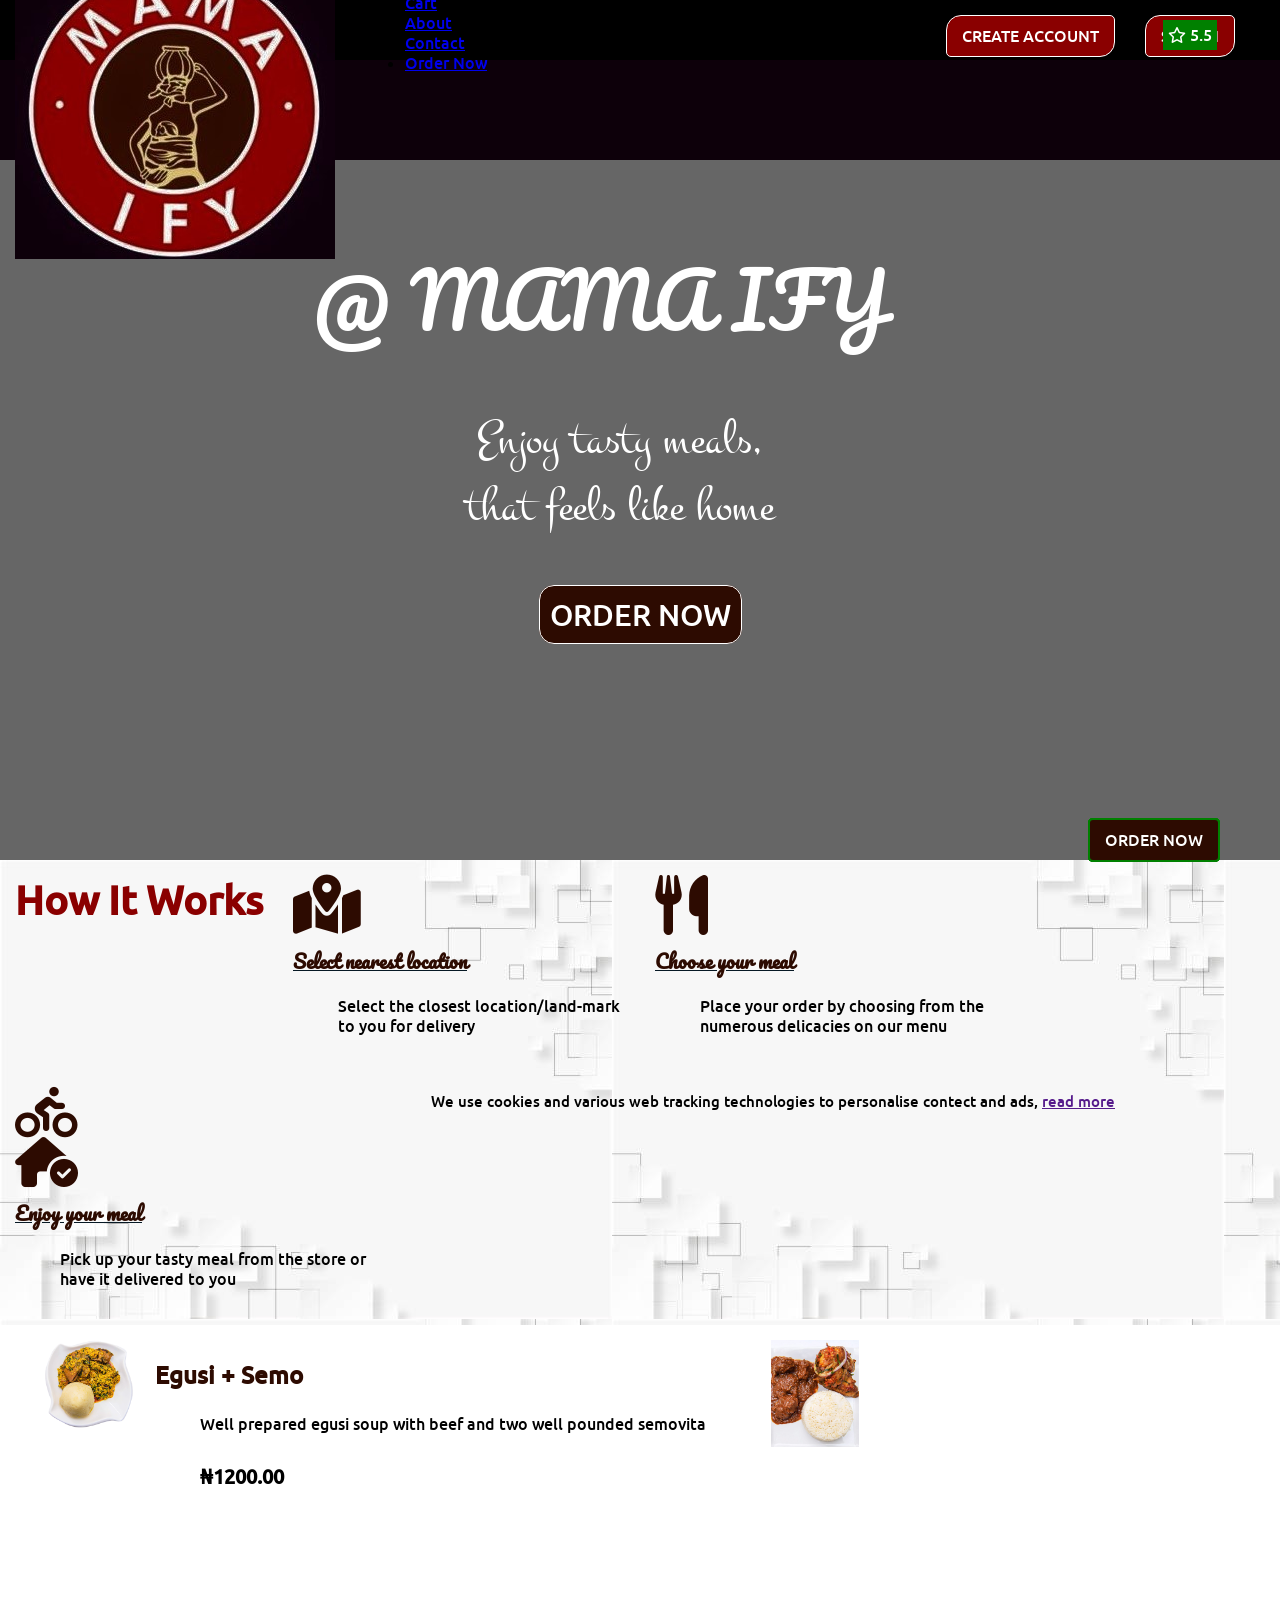
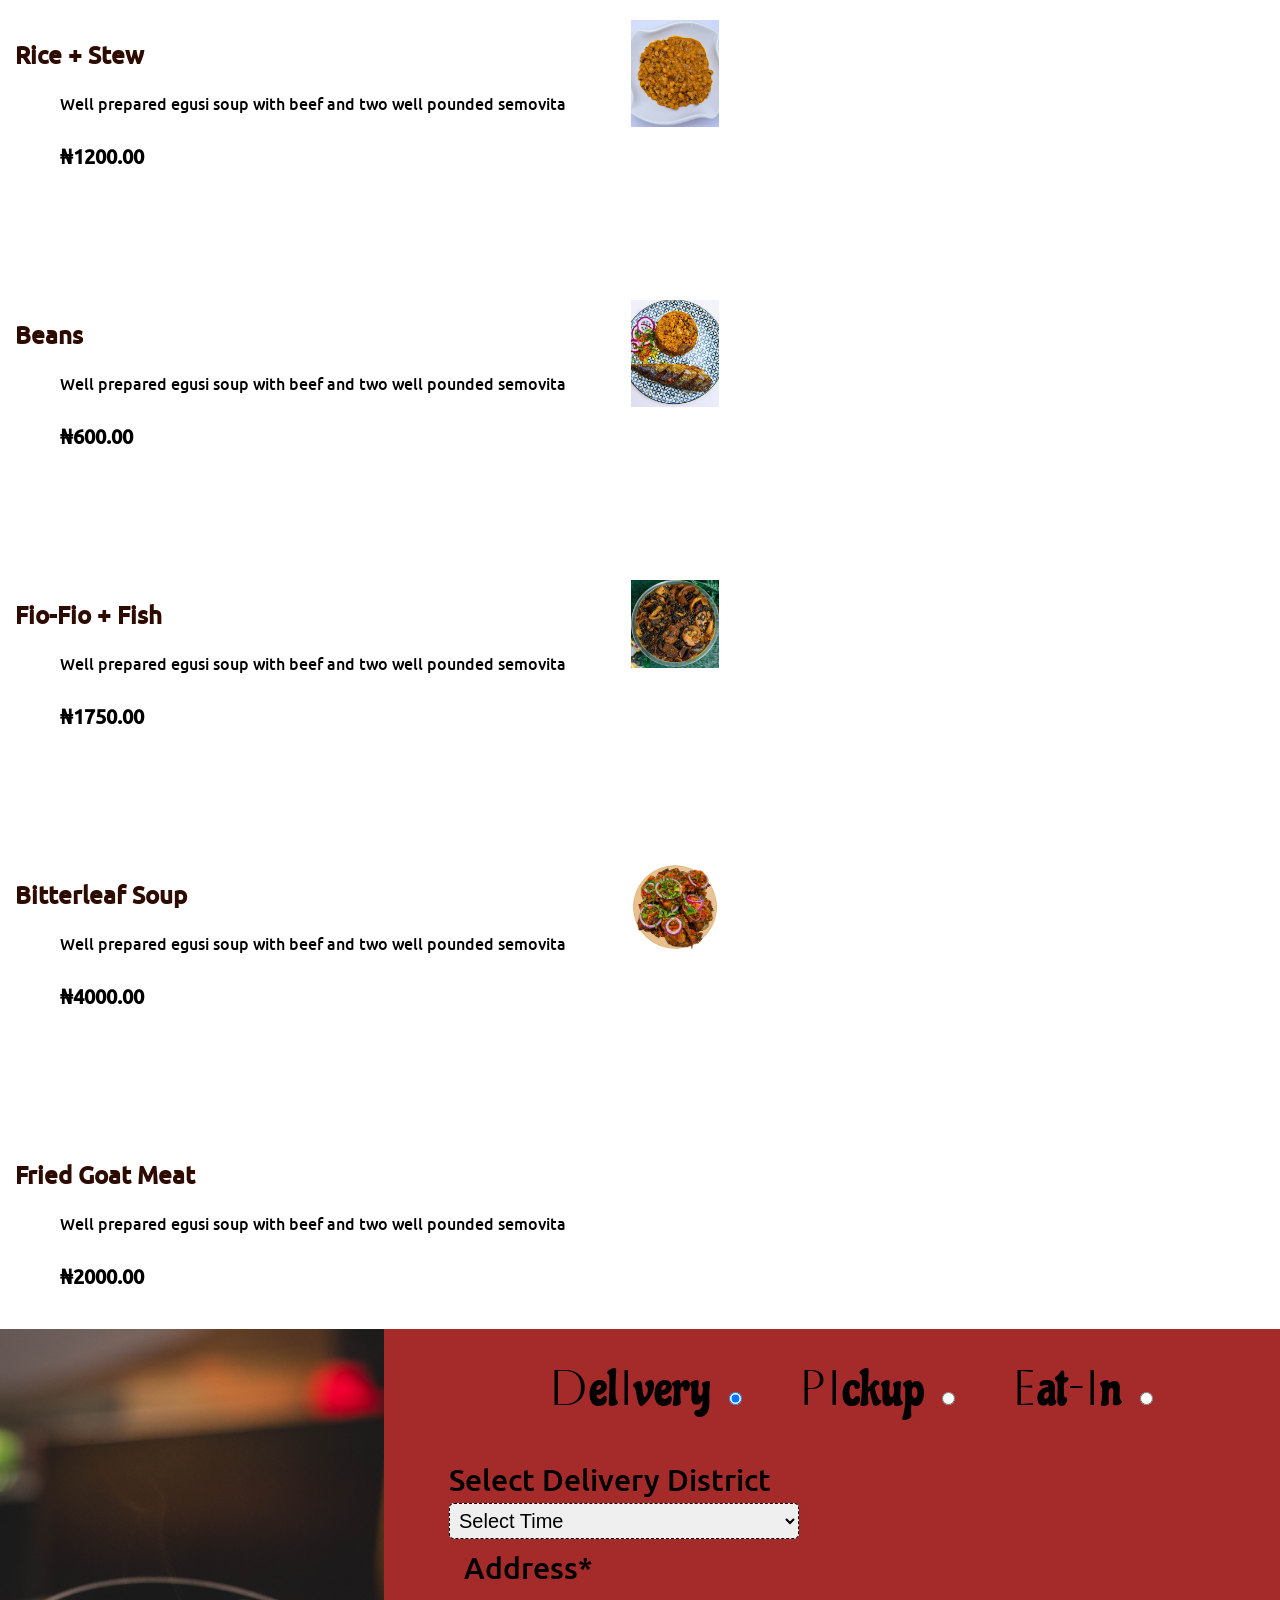
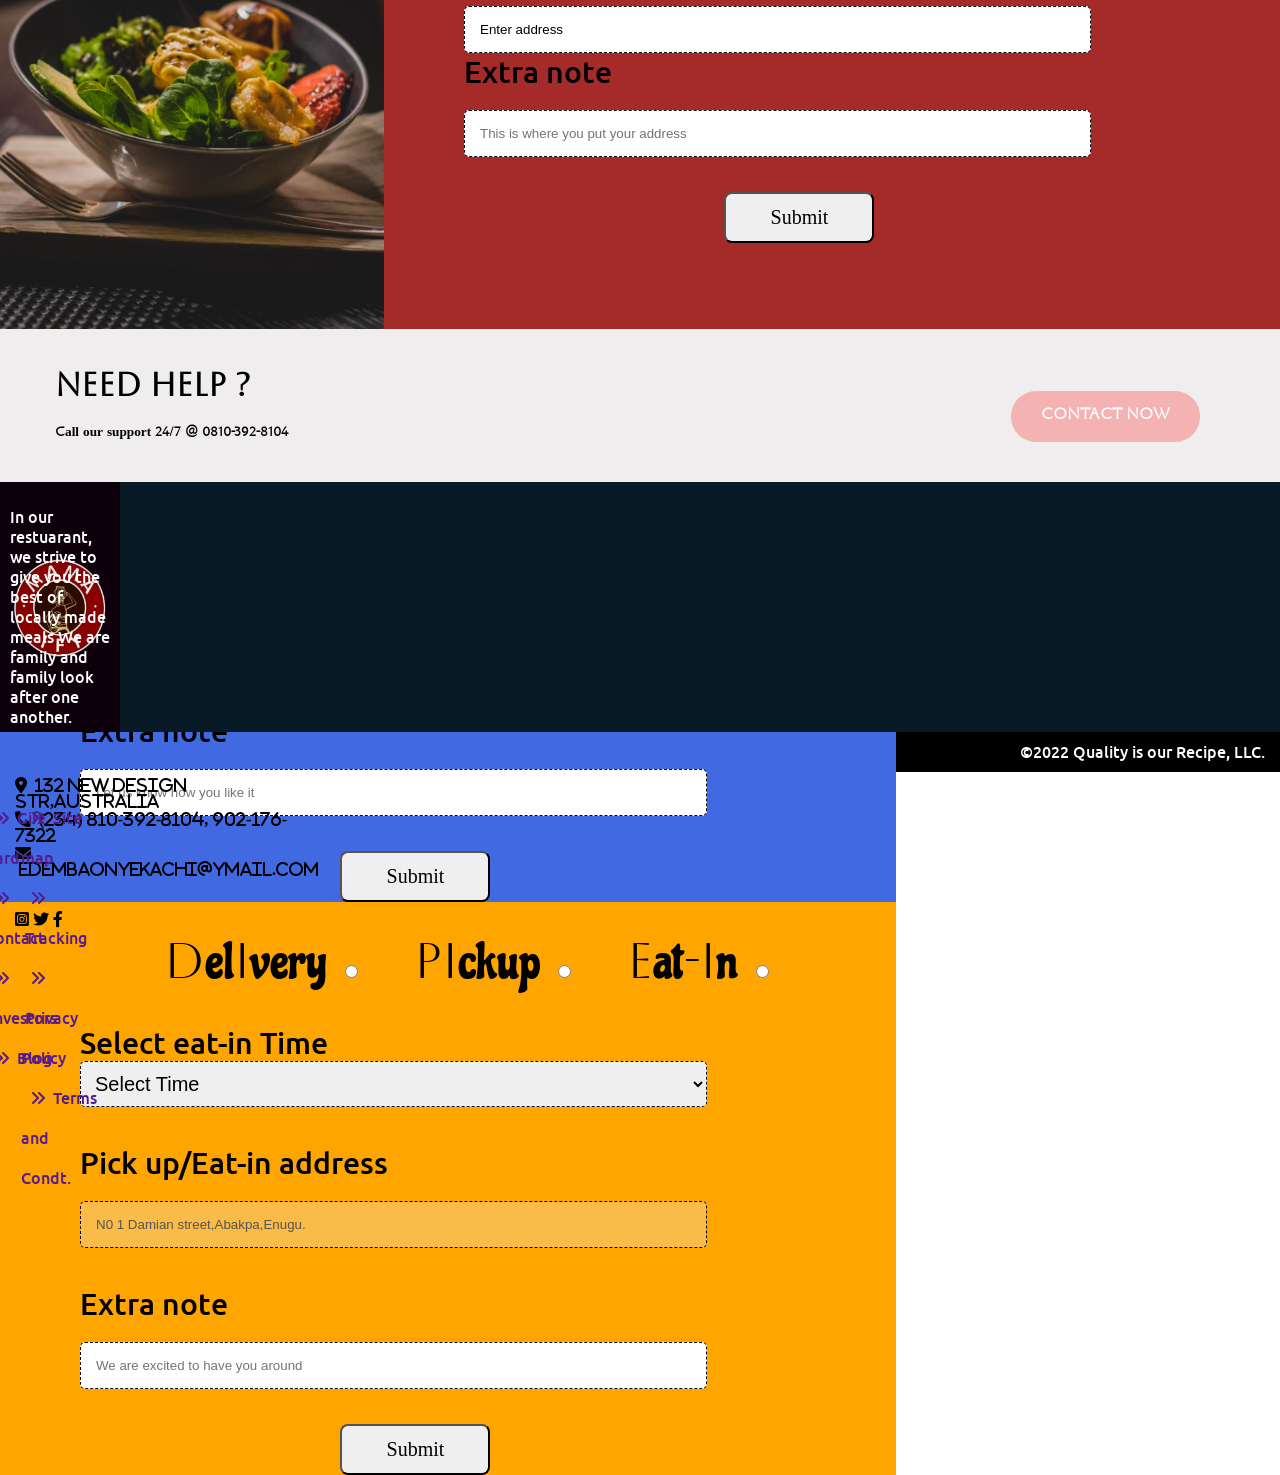
==== commit fbc72b0b: "mobile second change" ====
--- a/index.html
+++ b/index.html
@@ -74,7 +74,7 @@
                  <!-- the above div is for the first image -->
             </div>
             <div class="col-sm-12 foodsection">
-                 <h2> Egusi + Semo + 2Beef </h2>
+                 <h2> Egusi + Semo </h2>
                  <p> Well prepared egusi soup with beef and two well pounded semovita </p>
                  <span class="badge">  <i class="fa-regular fa-star"></i> 3.1</span>
                   <p class="para"> <strong> &#8358;1200.00 </strong> </p> 
@@ -85,7 +85,7 @@
                       <!-- this is for the second food image -->
             </div>
              <div class="col-sm-12 foodsection">
-                      <h2> Rice + Stew + 2beef </h2>
+                      <h2> Rice + Stew </h2>
                       <p> Well prepared egusi soup with beef and two well pounded semovita </p>
                       <span class="badge">  <i class="fa-regular fa-star"></i> 4.5</span>
                       <p class="para"><strong> &#8358;1200.00 </strong></p> 
@@ -269,7 +269,6 @@
                <i class="fa-brands fa-square-instagram"></i>
                <i class="fa-brands fa-twitter"></i>
                <i class="fa-brands fa-facebook-f"></i>
-               <i class="fa-brands fa-discord"></i>
            </div>
           </div>
         </footer>
@@ -280,4 +279,6 @@
        </aside>
      <script type="text/javascript" src="mobile-project.js"></script>
 </body>
-</html>+</html>
+
+
--- a/css/media480max.css
+++ b/css/media480max.css
@@ -271,8 +271,8 @@
     color: white;
     padding: 5px;
     position: absolute;
-    right: 30px;
-    top: 30px;
+    right: 40px;
+    top: 35px;
 }
 
 .btn{
@@ -284,7 +284,7 @@
     text-decoration-line: none;
     float: right;
     position: relative;
-    bottom: 55px;
+    bottom: 47px;
     right: 20px;
 }
 #secsec{
@@ -424,6 +424,9 @@
    margin: 0px;
    padding: 0px;
 }
+.footlist{
+    font-family: 'ubunturegular';
+}
 .footlist li {
     list-style-type: none;
     line-height: 25px;  
@@ -441,8 +444,8 @@
     margin-top: 50px;
 }
 .copy {
-    background-color: black;
-    color: white;
+    background-color: white;
+    color: black;
     text-align: center;
     /*display: inline-block;*/
     padding: 3px;
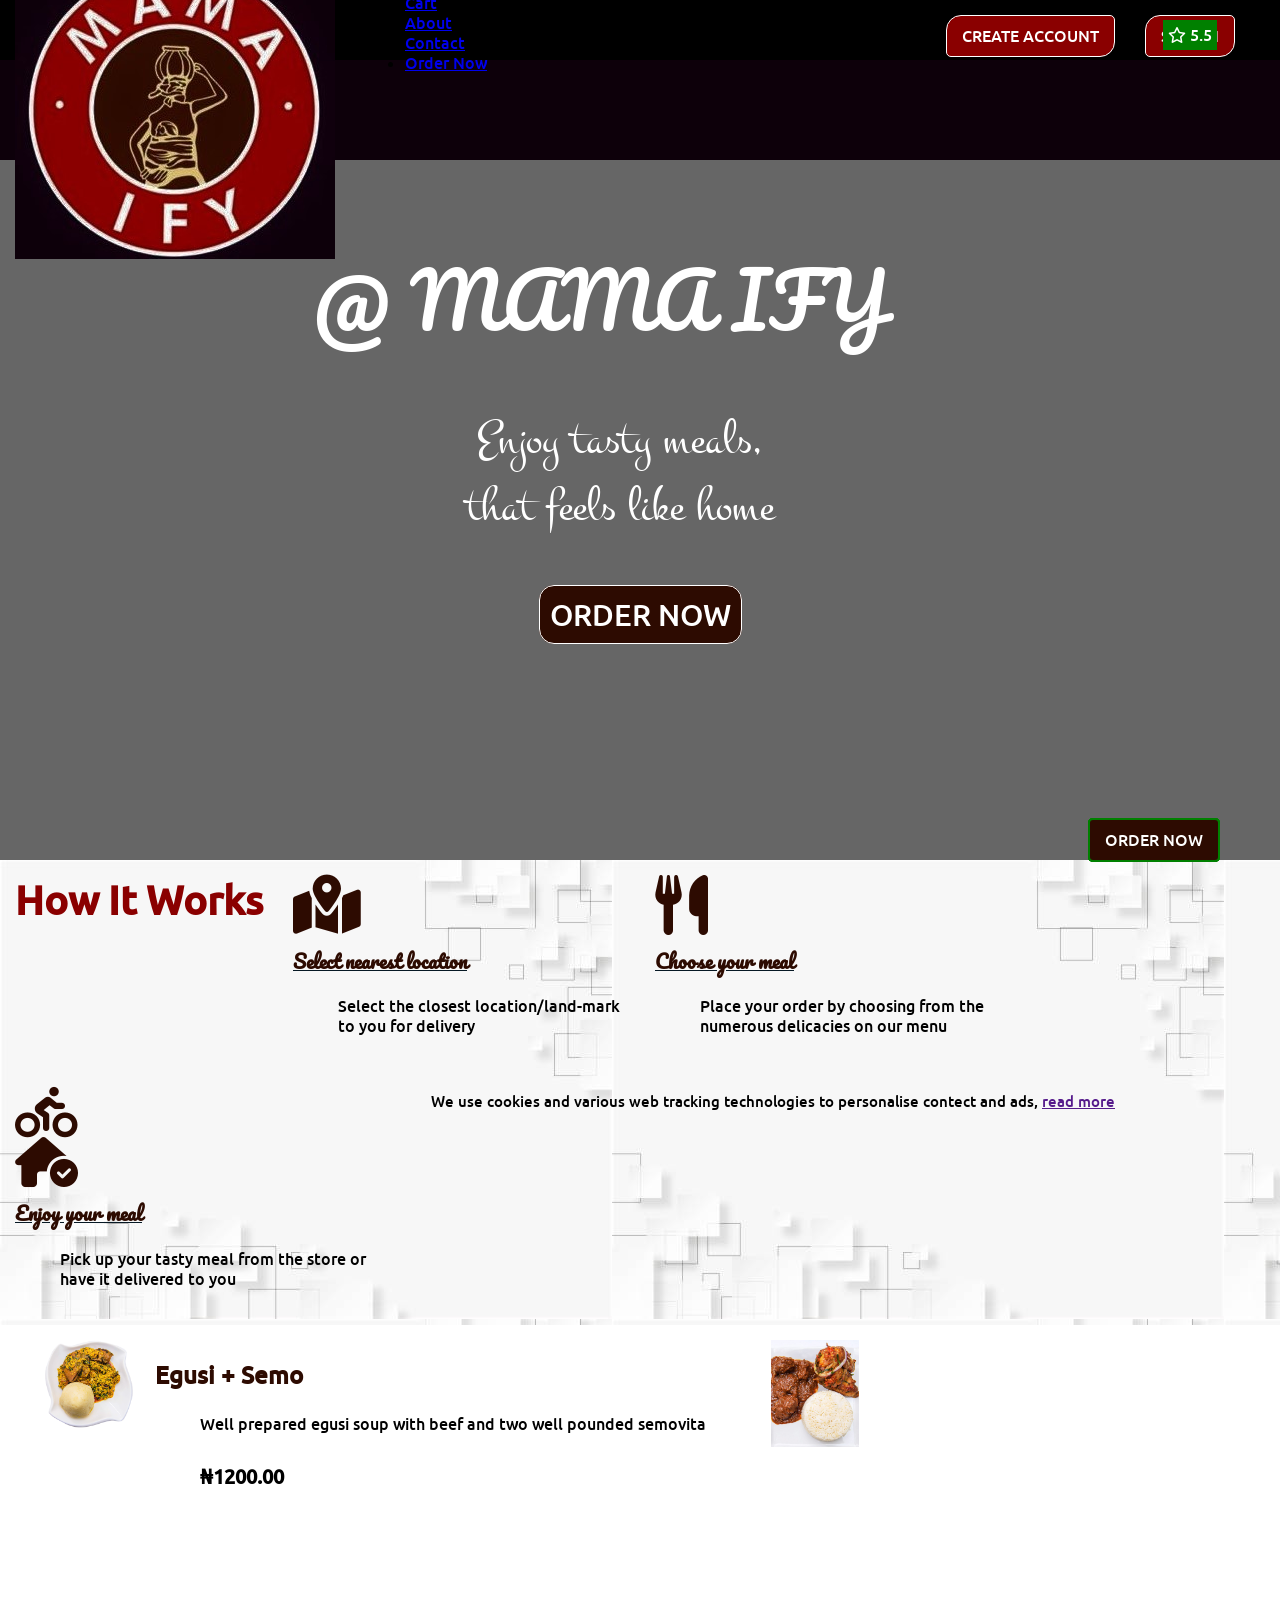
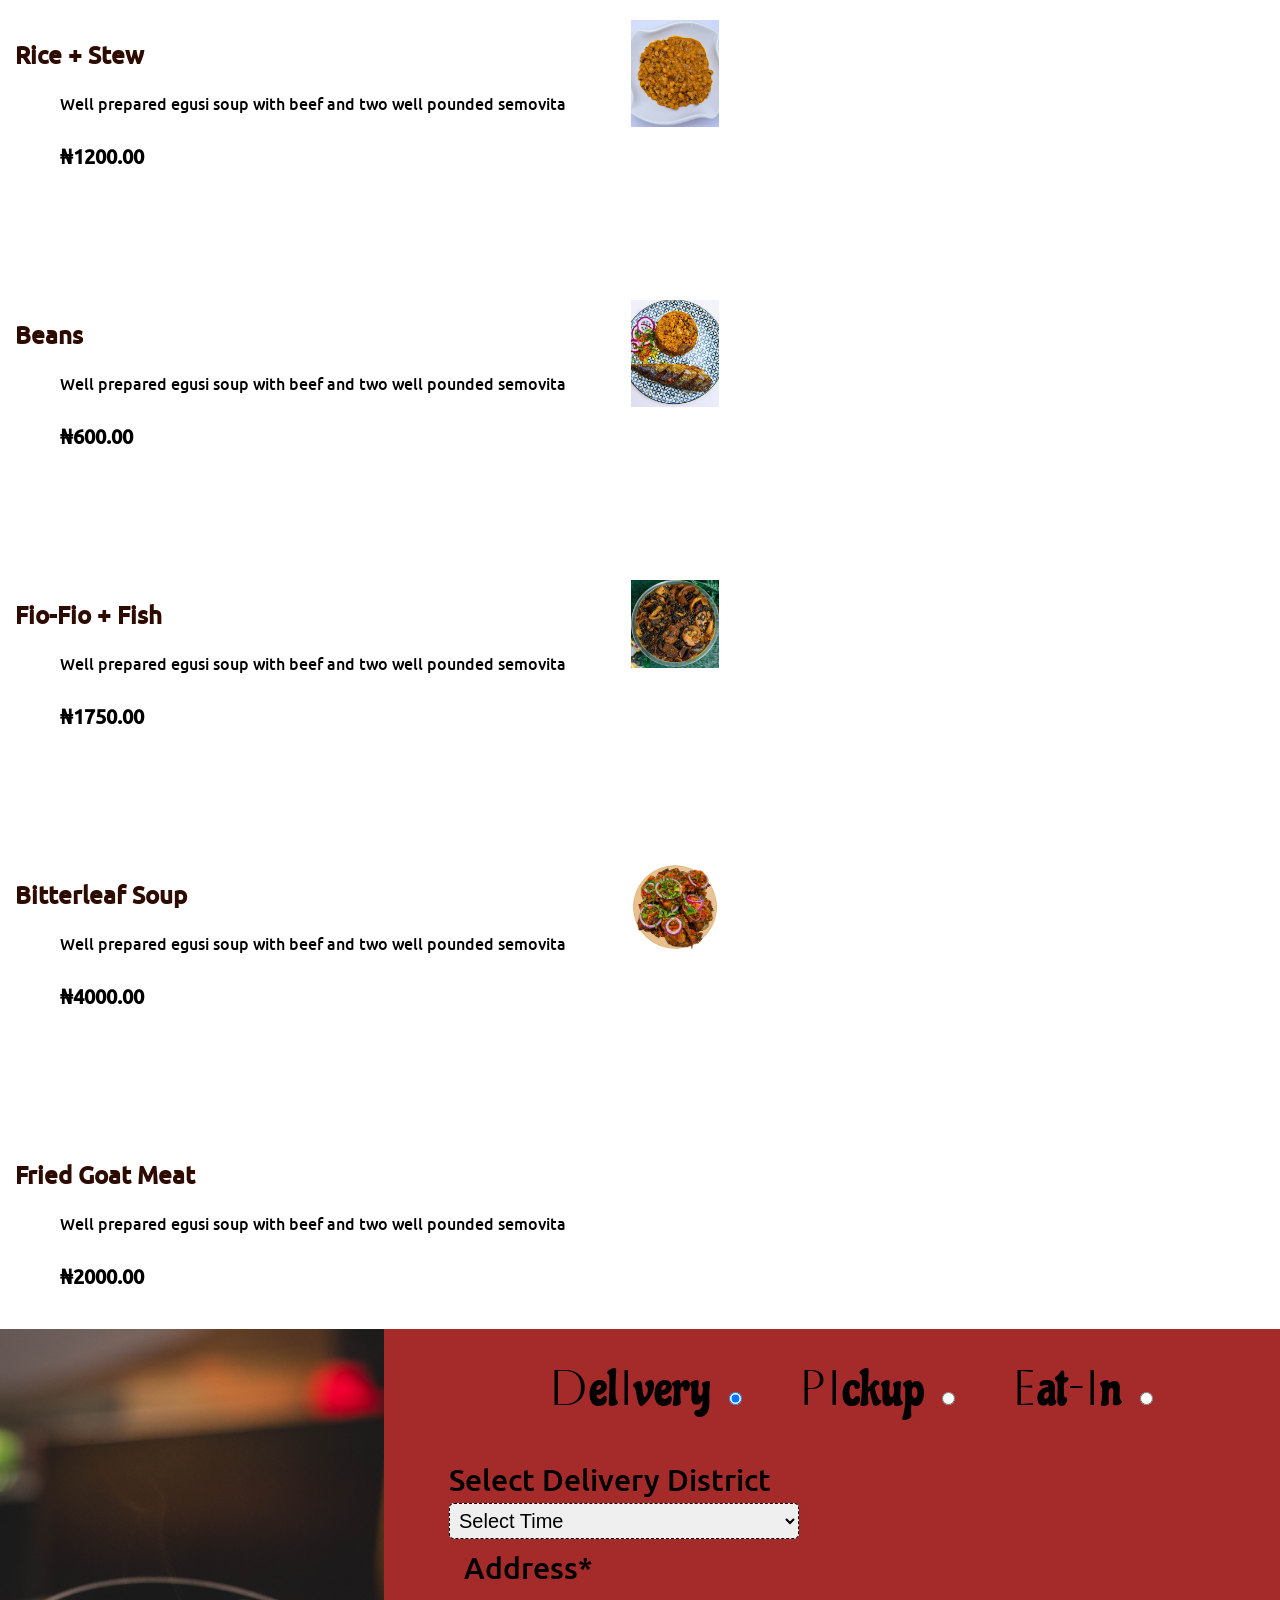
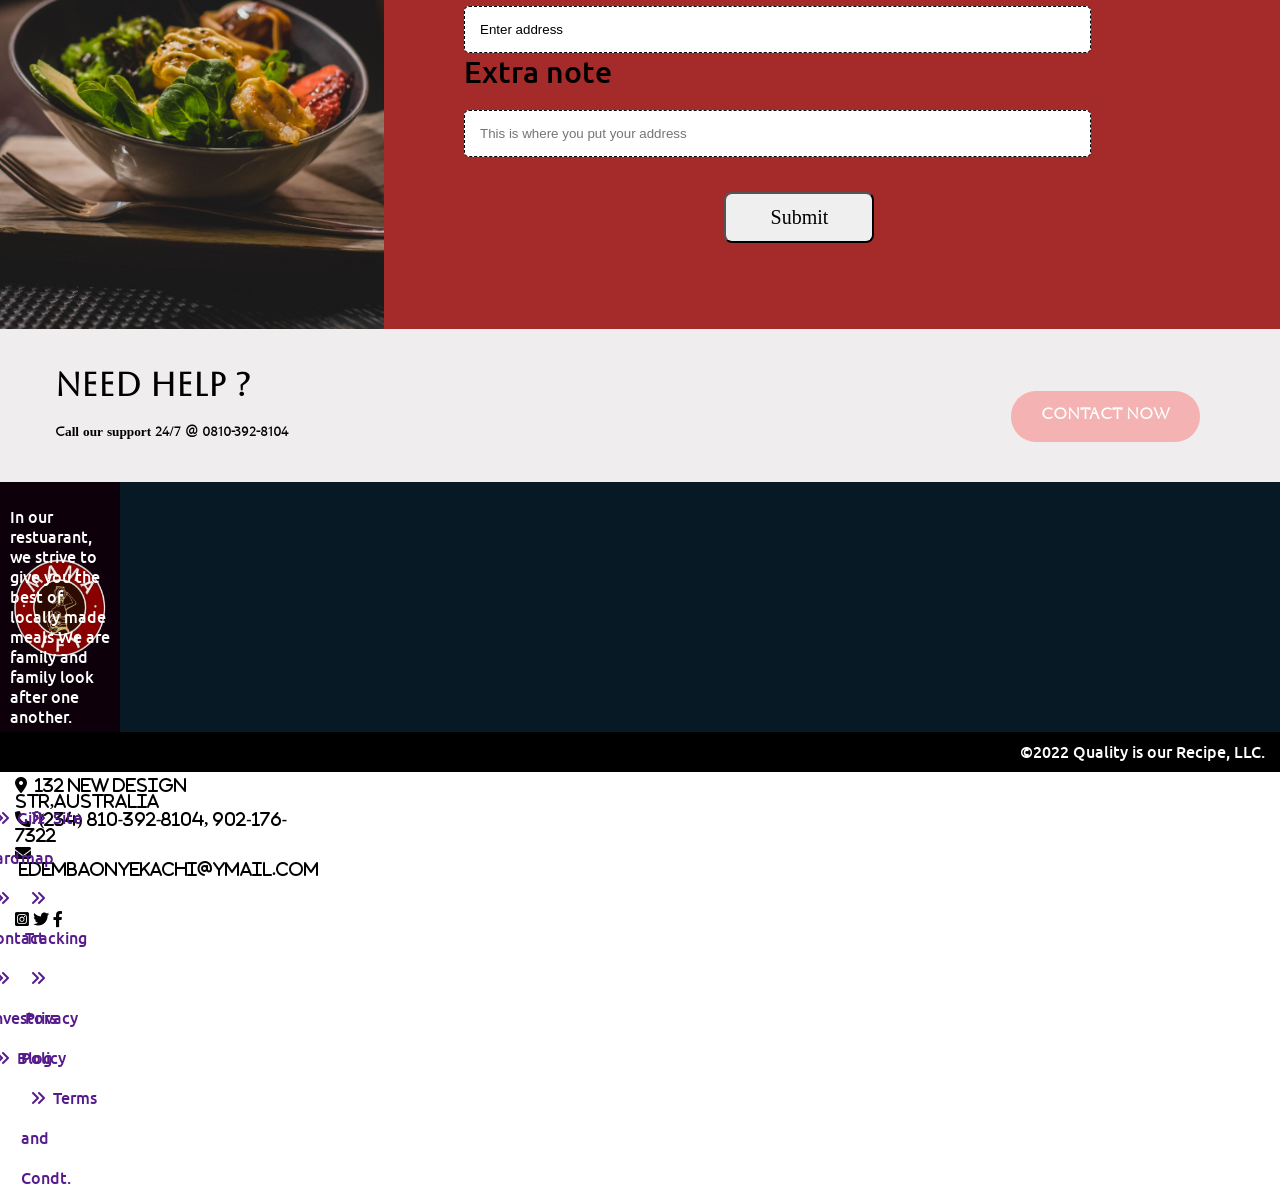
==== commit 44b35801: "mobile change i forgot" ====
--- a/index.html
+++ b/index.html
@@ -277,7 +277,7 @@
                <p>&copy;2022 Quality is our Recipe, LLC.</p>
             </div>
        </aside>
-     <script type="text/javascript" src="mobile-project.js"></script>
+     <script type="text/javascript" src="first-project.js"></script>
 </body>
 </html>
 
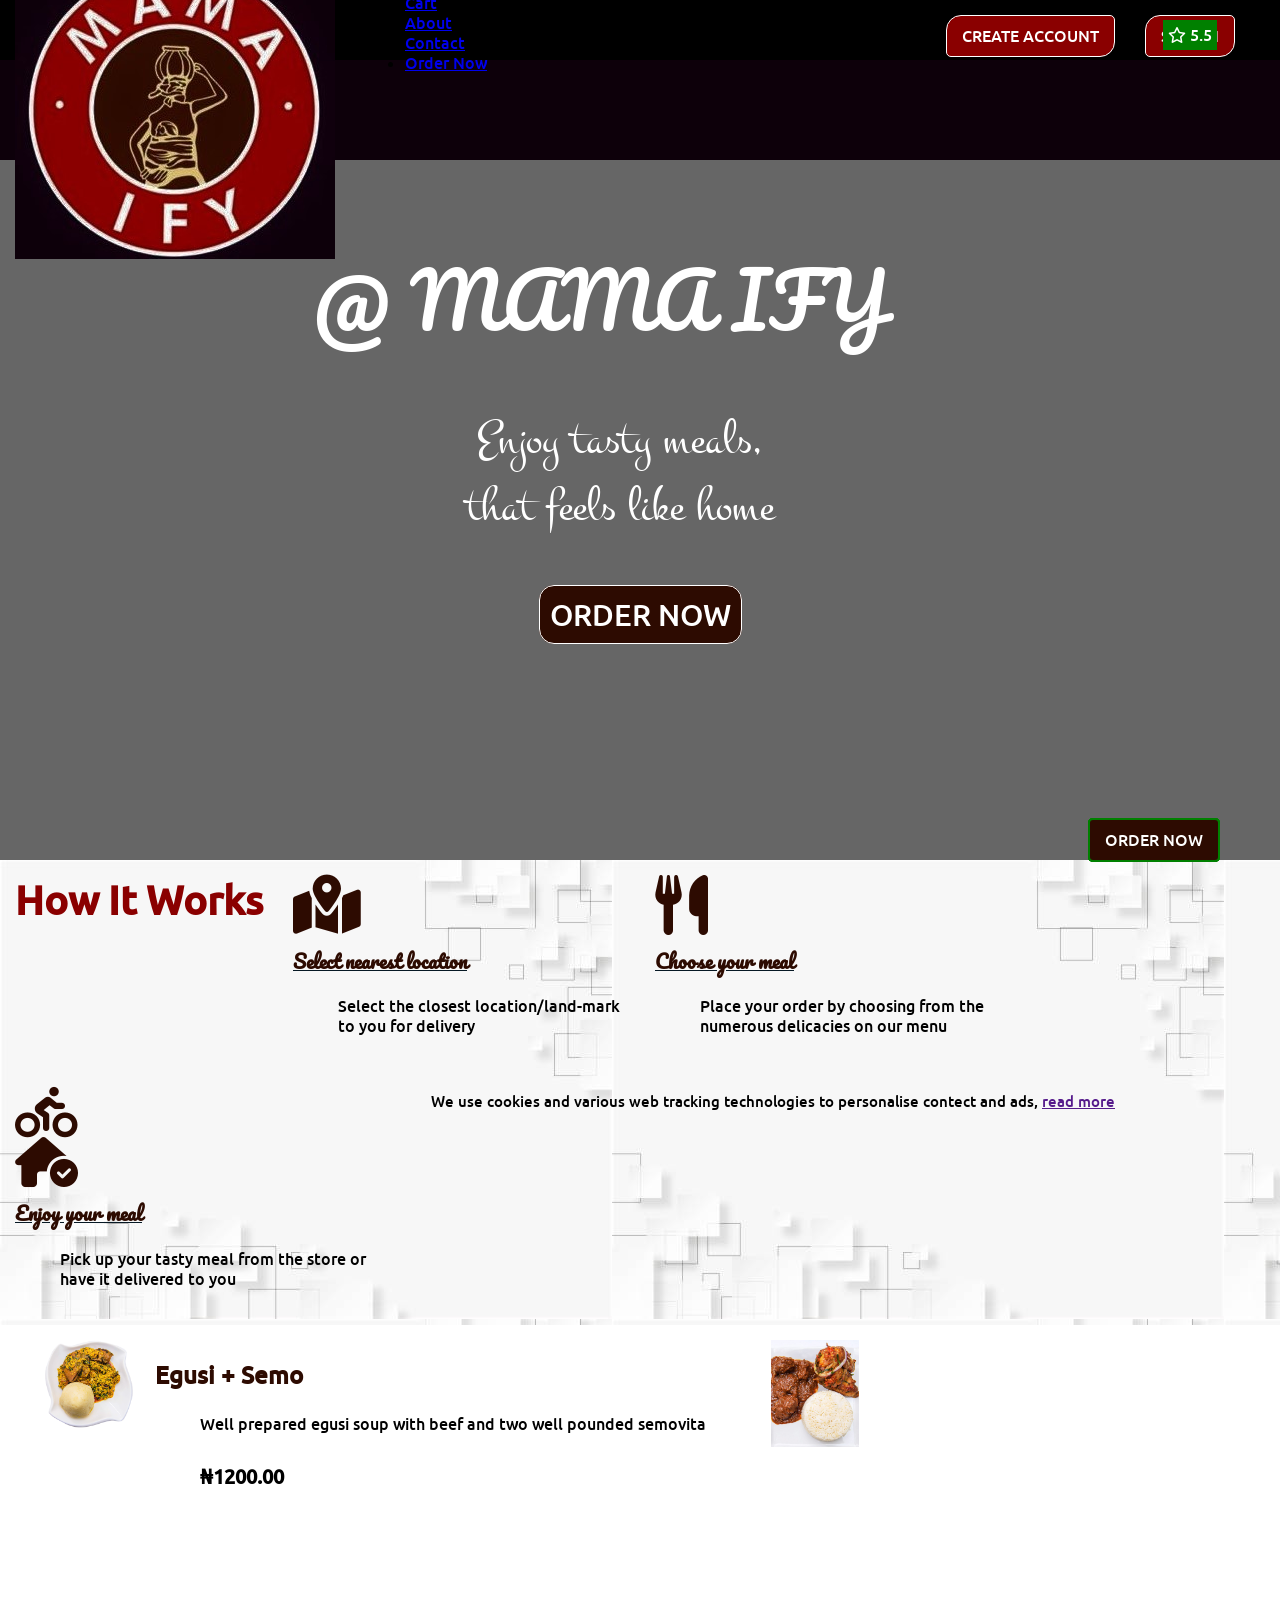
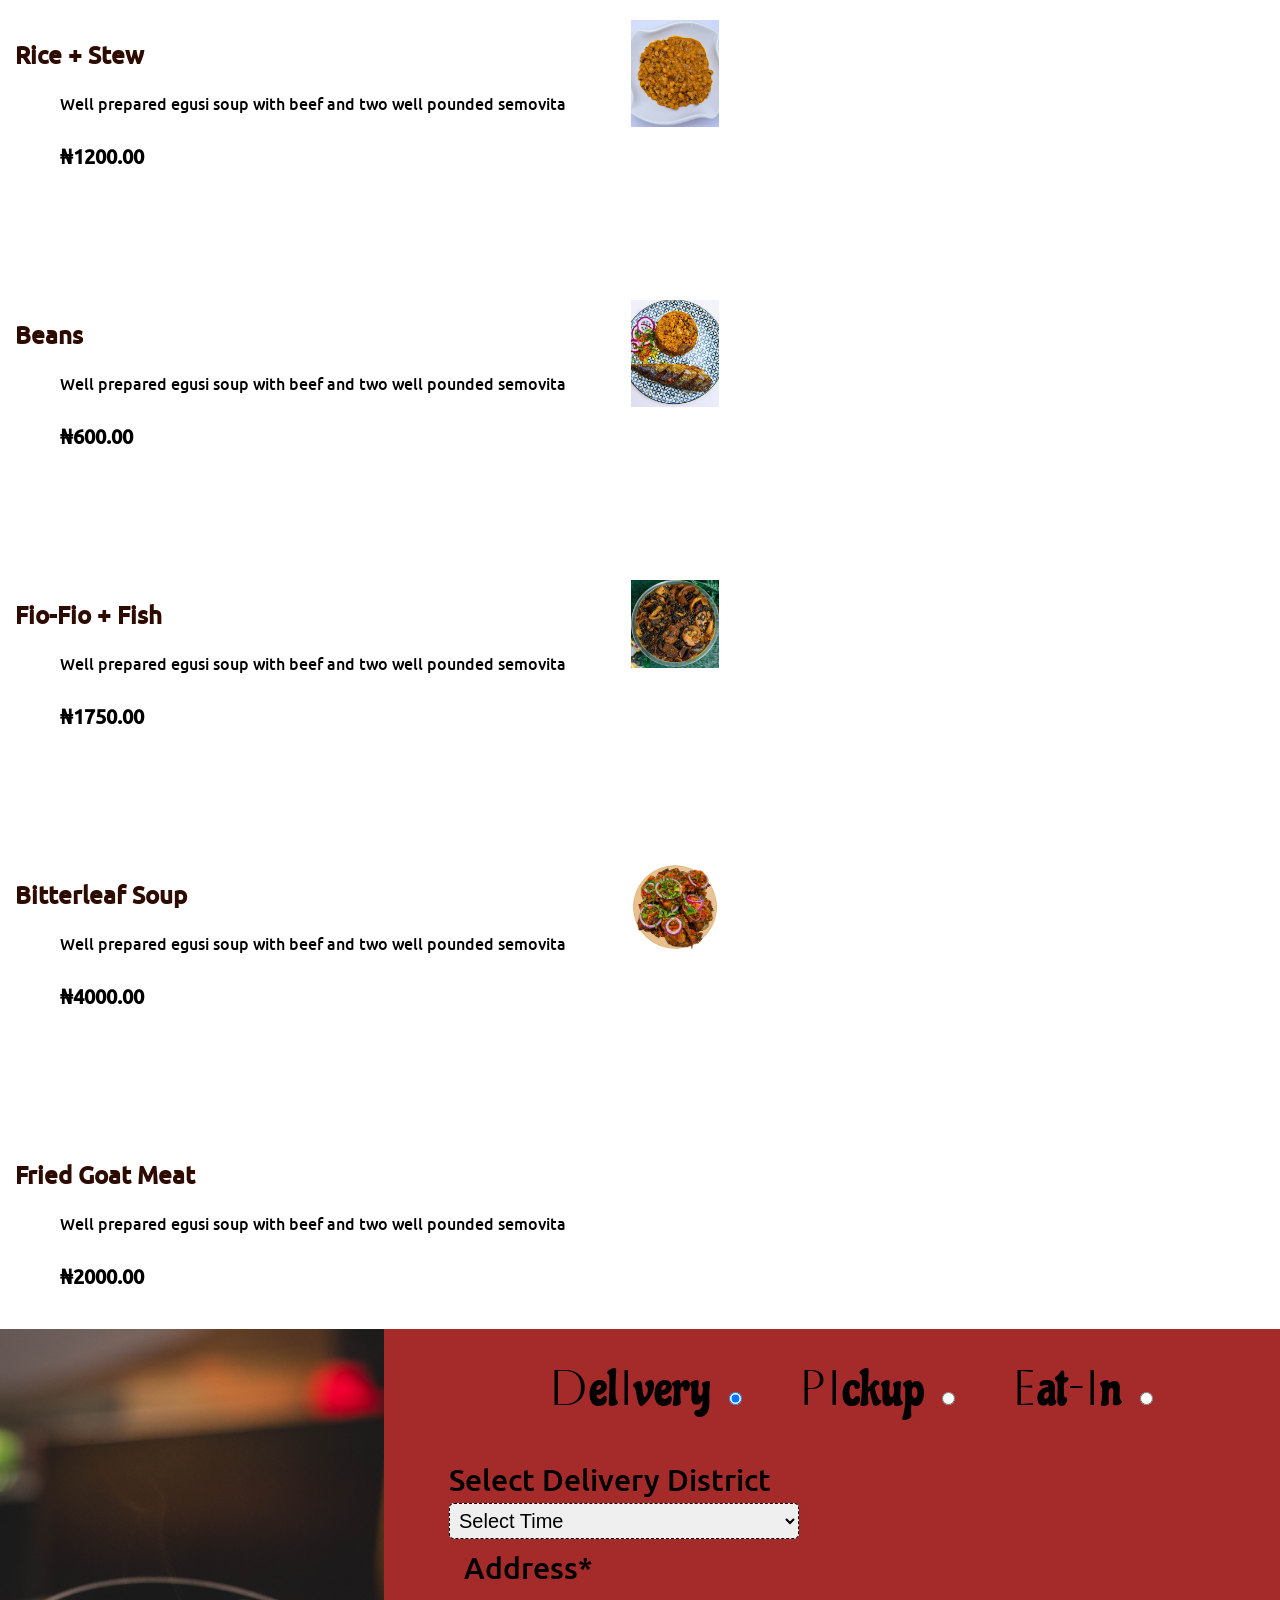
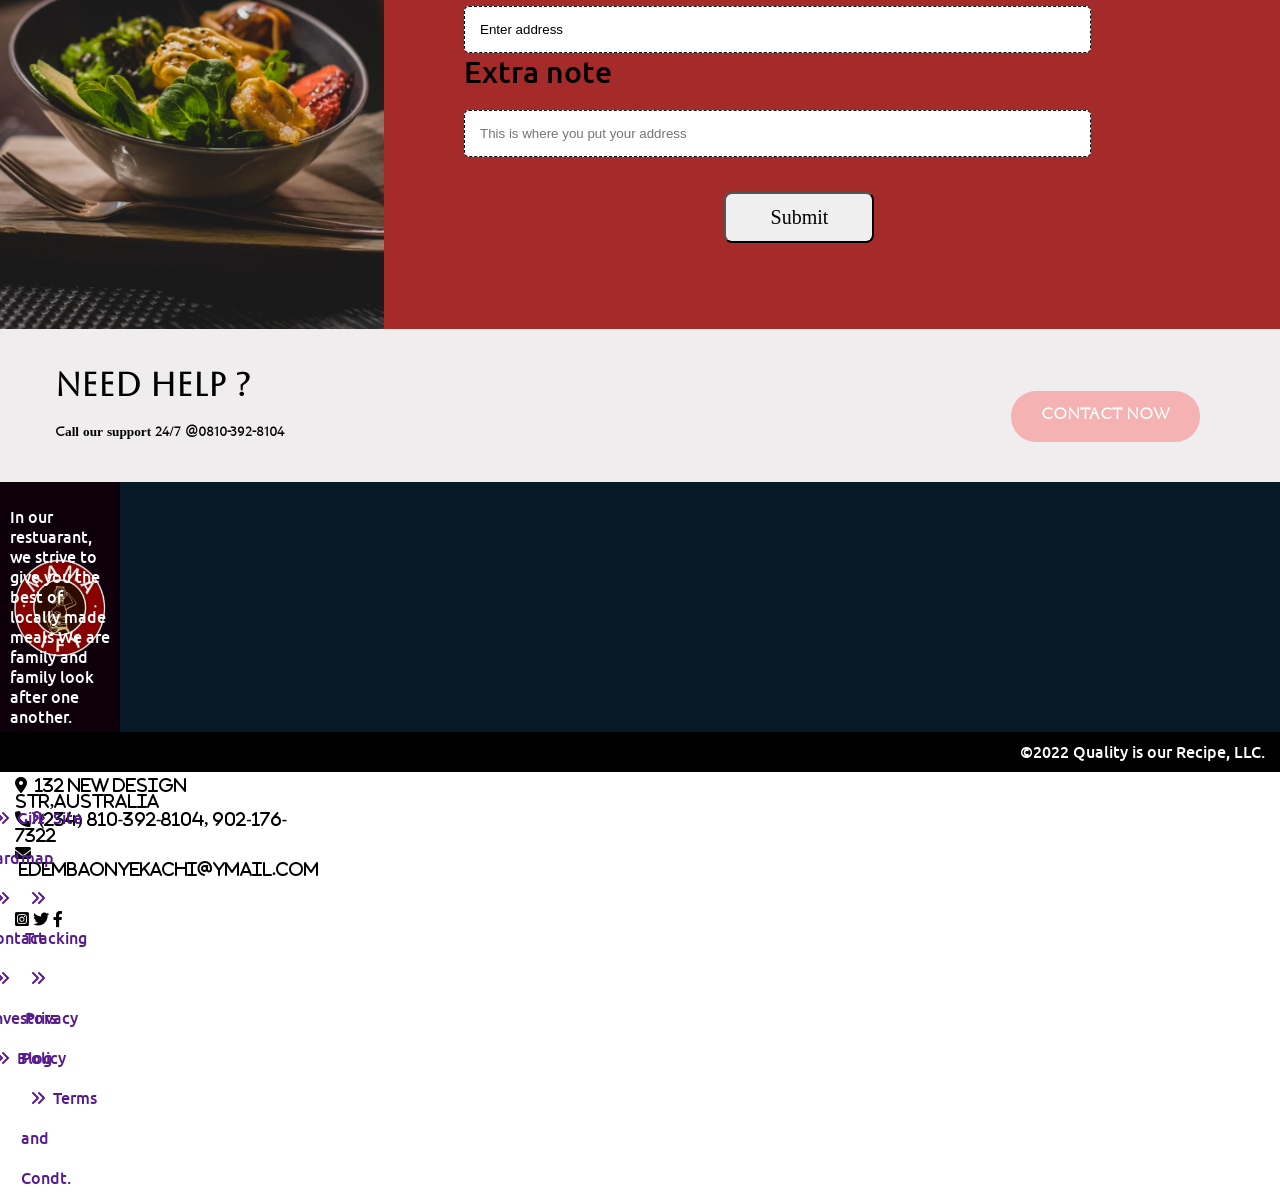
==== commit c63b6153: "change" ====
--- a/index.html
+++ b/index.html
@@ -238,13 +238,13 @@
         </section>
         <div class="help">
              <h1>NEED HELP ?</h1>
-             <h5>Call our support 24/7 @ 0810-392-8104 </h5>
+             <h5>Call our support 24/7 @0810-392-8104 </h5>
               <a href="#" class="helpLink"> CONTACT NOW </a>
         </div>
         <footer>
           <div class="footerimg row">
              <p class="para2">In our restuarant, we strive to give you the best of locally made meals We are family and family look after one another.</p>
-            <div class="footlist col-sm-5">
+            <div class="footlist col-sm-6">
             <ul>
              <li><a href=""> <i class="fa-solid fa-angles-right"></i> &nbsp;Gift Card</a></li>
              <li><a href=""> <i class="fa-solid fa-angles-right"></i> &nbsp; Contact</a></li>
@@ -252,7 +252,7 @@
              <li><a href=""> <i class="fa-solid fa-angles-right"></i> &nbsp;Blog</a></li>
             </ul>
           </div>
-           <div class="footlist col-sm-7">
+           <div class="footlist col-sm-6">
            <ul>
              <li><a href=""> <i class="fa-solid fa-angles-right"></i> &nbsp;Site map </a></li>
              <li><a href=""> <i class="fa-solid fa-angles-right"></i> &nbsp;Tracking</li></a>
--- a/css/media480max.css
+++ b/css/media480max.css
@@ -393,7 +393,7 @@
 .help a{
     position: absolute;
     right: 20px;
-    bottom: 55px;
+    bottom: 50px;
 }
 .helpLink{
     border-radius: 25px;
@@ -441,7 +441,7 @@
     font-size: 12px;
 }
 .move{
-    margin-top: 50px;
+    margin-top: 60px;
 }
 .copy {
     background-color: white;
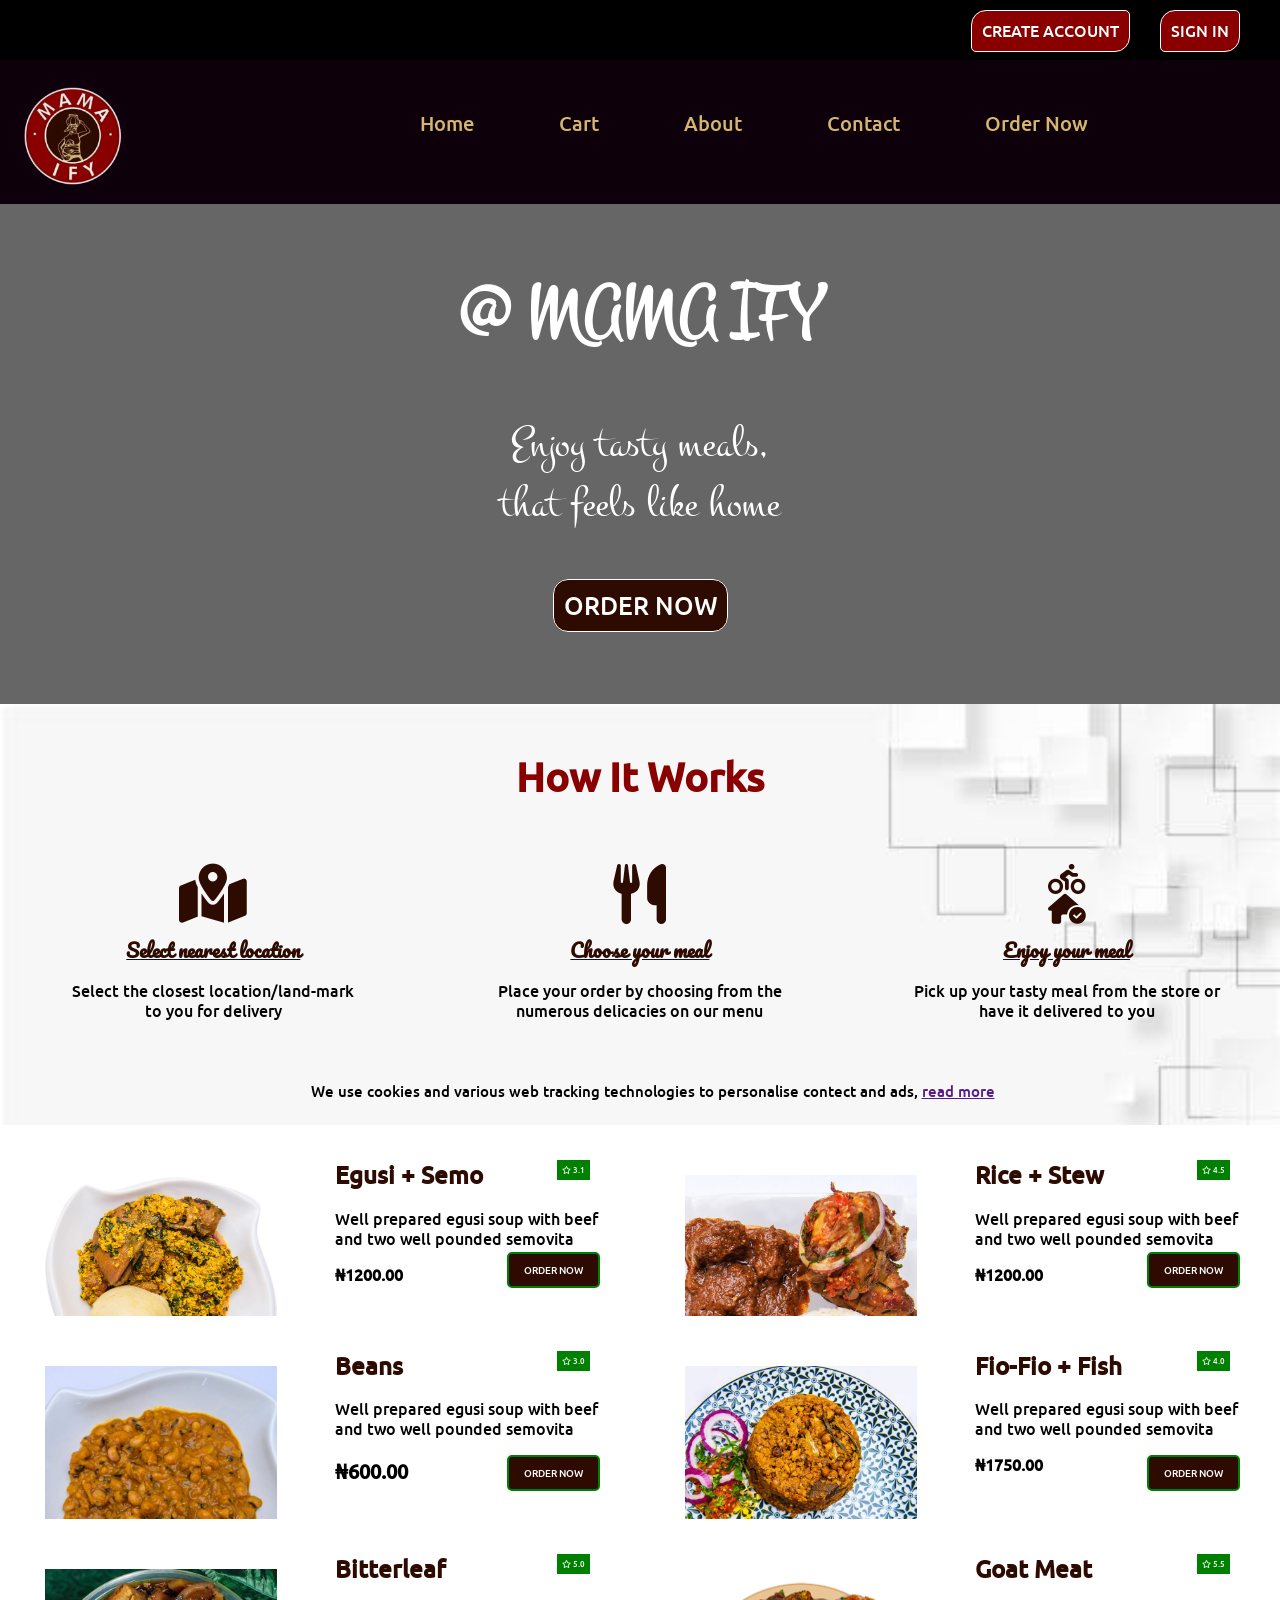
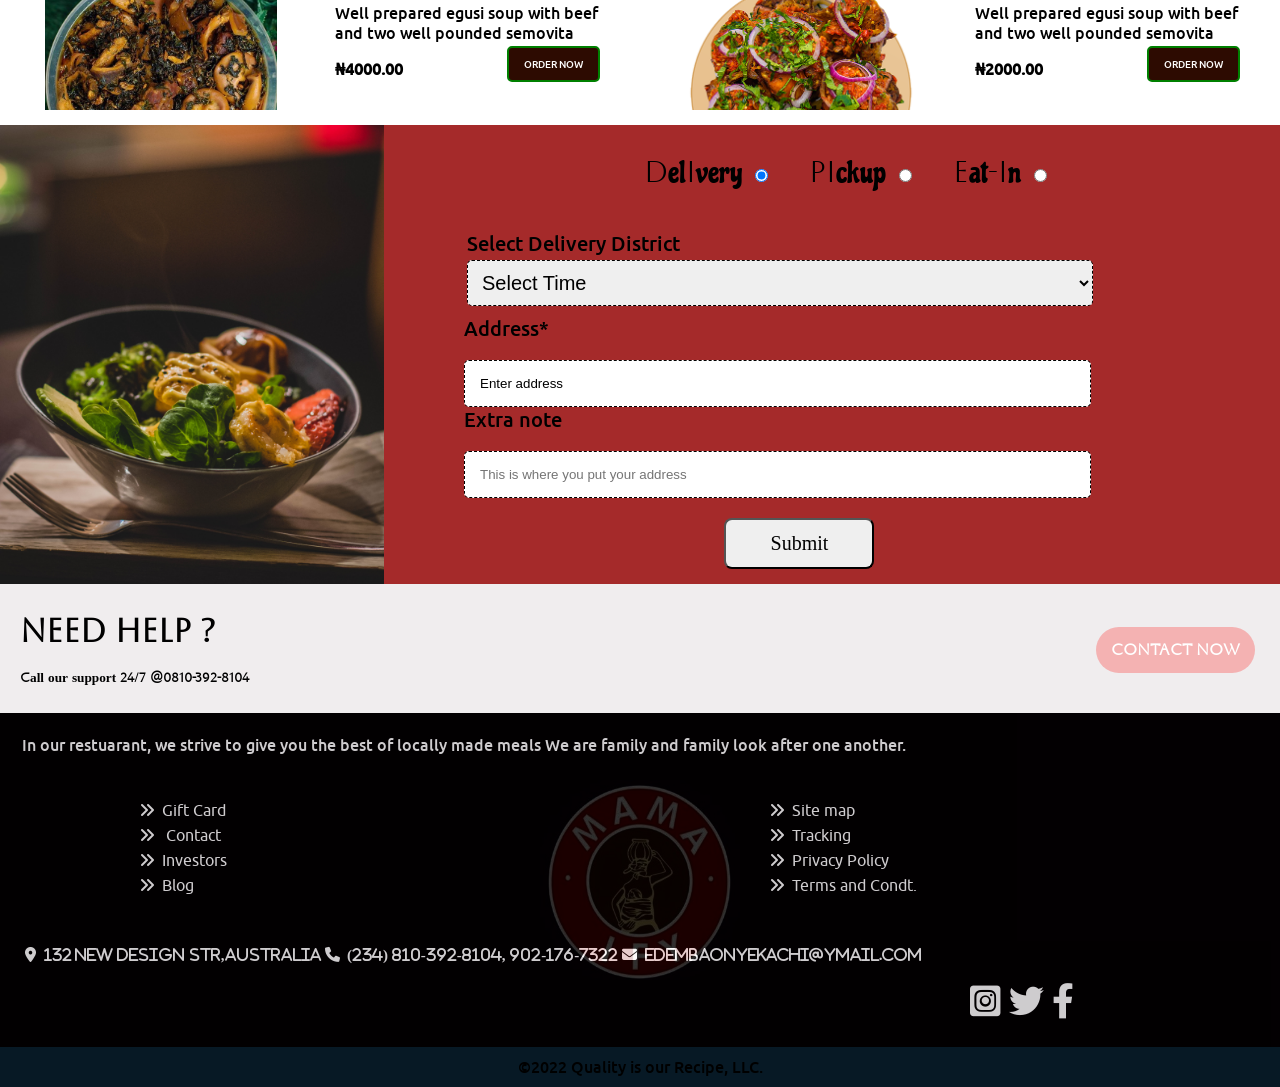
==== commit e3c8a3be: "last save for landing page" ====
--- a/index.html
+++ b/index.html
@@ -6,7 +6,9 @@
     <link rel="stylesheet" type="text/css" href="css/style.css">
     <link rel="stylesheet" type="text/css" href="css/grid.css">
     <link rel="stylesheet" type="text/css" href="css/all.min.css">
+    <link rel="stylesheet" type="text/css" href="css/query.css">
     <link rel="stylesheet" type="text/css" href="css/media480max.css">
+    <link rel="stylesheet" type="text/css" href="css/media481min.css">
   <title>Mama Ify mobile</title>
 </head>
 <body>
@@ -15,11 +17,11 @@
          <a href="http://www.dado.ng"> CREATE ACCOUNT</a>
     </div>
     <header class="row">
-      <div id="loogo" class="col-sm-3">
+      <div id="loogo" class="col-sm-3 col-xl-3">
          <img src="images/mamaify-logo1.jpeg">
       </div>
 
-      <div class="col-sm-9">
+      <div class="col-sm-9 col-xl-9">
         <nav id="fornav">
           <ul>
                    <li><a href="https://cornbeef111.github.io/first-food-webpage/"> Home </a> </li>
@@ -48,88 +50,88 @@
         </div>
       </section>
       <section class="first row">
-           <aside class="intro col-sm-12">
+           <aside class="intro col-sm-12 col-md-12 col-lg-12 col-xl-12">
                <h2> How It Works </h2>
            </aside>
-             <div class="font1 col-sm-6">
+             <div class="font1 col-sm-6 col-md-6 col-lg-4 col-xl-4">
                  <a href="">  <i class="fa-solid fa-map-location-dot" style="font-size: 60px; color: rgb(45,11,1);"></i> <h3> Select nearest location </h3> </a>
               <p>Select the closest location/land-mark <br> to you for delivery</p>
              </div>
-             <div class="font1 col-sm-6">
+             <div class="font1 col-sm-6 col-md-6 col-lg-4 col-xl-4">
                <a href=""><i class="fa-solid fa-utensils" style="font-size: 60px; color: rgb(45,11,1);" ></i>
                <h3> Choose your meal </h3> </a>
                 <p> Place your order by choosing from the<br> numerous delicacies on our menu </p>
            </div>
-            <div class="font1 col-sm-12">
-                 <a href=""> <i class="fa-solid fa-person-biking" style="font-size: 50px; color: rgb(45,11,1);"> </i> <br>
-                 <i class="fa-solid fa-house-circle-check" style="font-size: 50px; color: rgb(45,11,1);"></i>
+            <div class="font1 col-sm-12 col-md-12 col-lg-4 col-xl-4">
+                 <a href=""> <i class="fa-solid fa-person-biking" style="font-size: 30px; color: rgb(45,11,1);"> </i> <br>
+                 <i class="fa-solid fa-house-circle-check" style="font-size: 30px; color: rgb(45,11,1);"></i>
                   <h3>Enjoy your meal</h3> </a>
                  <p>Pick up your tasty meal from the store or <br>have it delivered to you</p>
              </div>
-              <p class="mid"> We use cookies and various web tracking technologies to personalise contect and ads, <a href=""> read more</a></p>
+              <p class="mid col-sm-12 col-md-12 col-lg-12 col-xl-12"> We use cookies and various web tracking technologies to personalise contect and ads, <a href=""> read more</a></p>
       </section>
         <section class="row" id="foodsectionpad">
-          <div class="foodd col-sm-12">
+          <div class="foodd col-sm-12 col-md-6 col-lg-3 col-xl-3">
                  <div class="food1 forFood"> </div>
                  <!-- the above div is for the first image -->
             </div>
-            <div class="col-sm-12 foodsection">
+            <div class="col-sm-12 col-md-6 col-lg-3 col-xl-3 foodsection">
                  <h2> Egusi + Semo </h2>
                  <p> Well prepared egusi soup with beef and two well pounded semovita </p>
                  <span class="badge">  <i class="fa-regular fa-star"></i> 3.1</span>
                   <p class="para"> <strong> &#8358;1200.00 </strong> </p> 
                   <a href="#" class="btn">ORDER NOW </a>
             </div>
-            <div class="foodd col-sm-12">
+            <div class="foodd col-sm-12 col-md-6 col-lg-3 col-xl-3">
                   <div class="food2 forFood"></div> 
                       <!-- this is for the second food image -->
             </div>
-             <div class="col-sm-12 foodsection">
+             <div class="col-sm-12 col-md-6 col-lg-3 col-xl-3 foodsection">
                       <h2> Rice + Stew </h2>
                       <p> Well prepared egusi soup with beef and two well pounded semovita </p>
                       <span class="badge">  <i class="fa-regular fa-star"></i> 4.5</span>
                       <p class="para"><strong> &#8358;1200.00 </strong></p> 
                       <a href="#" class="btn">ORDER NOW </a>
              </div>
-             <div class="foodd col-sm-12">
+             <div class="foodd col-sm-12 col-md-6 col-lg-3 col-xl-3">
                  <div class="food3 forFood"></div> 
                  <!-- this is for the 3rd food image -->
              </div>
-             <div class="col-sm-12 foodsection">
+             <div class="col-sm-12 col-md-6 col-lg-3 col-xl-3 foodsection">
                  <h2> Beans </h2> 
                  <p> Well prepared egusi soup with beef and two well pounded semovita </p>
                  <span class="badge">  <i class="fa-regular fa-star"></i> 3.0</span>
                   <p style="font-size: 20px;"><strong> &#8358;600.00 </strong></p> 
                   <a href="#" class="btn">ORDER NOW </a>
              </div>
-             <div class="foodd col-sm-12">
+             <div class="foodd col-sm-12 col-md-6 col-lg-3 col-xl-3">
                  <div class="food4 forFood"></div>
                  <!-- this is for the 4th food -->
              </div>
-             <div class="col-sm-12 foodsection">
+             <div class="col-sm-12 col-md-6 col-lg-3 col-xl-3 foodsection">
                  <h2> Fio-Fio + Fish </h2> 
                  <p> Well prepared egusi soup with beef and two well pounded semovita </p>
                  <span class="badge">  <i class="fa-regular fa-star"></i> 4.0</span>
                  <p class="para" "><strong> &#8358;1750.00 </strong></p> 
                  <a href="#" class="btn">ORDER NOW </a>
               </div>
-              <div class="foodd col-sm-12">
+              <div class="foodd col-sm-12 col-md-6 col-lg-3 col-xl-3">
                <div class="food5 forFood"></div>
                <!-- this is for 5th food image -->
             </div>
-            <div class="col-sm-12 foodsection">
-               <h2> Bitterleaf Soup </h2>
+            <div class="col-sm-12 col-md-6 col-lg-3 col-xl-3 foodsection">
+               <h2> Bitterleaf</h2>
                <p> Well prepared egusi soup with beef and two well pounded semovita </p>
                 <span class="badge">  <i class="fa-regular fa-star"></i> 5.0</span> 
                 <p class="para"><strong> &#8358;4000.00 </strong></p>
                 <a href="#" class="btn">ORDER NOW </a>
               </div>
-              <div class="foodd col-sm-12">
+              <div class="foodd col-sm-12 col-md-6 col-lg-3 col-xl-3">
                  <div class="food6 forFood"></div>
                  <!-- this is for the 6th food image -->
               </div>
-              <div class="col-sm-12 foodsection">
-                 <h2> Fried Goat Meat </h2>
+              <div class="col-sm-12 col-md-6 col-lg-3 col-xl-3 foodsection">
+                 <h2> Goat Meat </h2>
                   <p> Well prepared egusi soup with beef and two well pounded semovita </p>
                   <span class="badge">  <i class="fa-regular fa-star"></i> 5.5</span>
                  <p class="para"> <strong> &#8358;2000.00 </strong> </p>
@@ -161,7 +163,7 @@
                                </select>
                         </form>
                       </div> -->
-                      <div>
+                      <div class="selectpad">
                         <form class="sideselect2">
                             <label class="">Select Delivery District</label><br>
                               <select class="">
@@ -243,8 +245,8 @@
         </div>
         <footer>
           <div class="footerimg row">
-             <p class="para2">In our restuarant, we strive to give you the best of locally made meals We are family and family look after one another.</p>
-            <div class="footlist col-sm-6">
+             <p class="para2 col-md-12 col-lg-12 col-xl-12">In our restuarant, we strive to give you the best of locally made meals We are family and family look after one another.</p>
+            <div class="footlist col-sm-6 col-md-6 col-lg-6 col-xl-6">
             <ul>
              <li><a href=""> <i class="fa-solid fa-angles-right"></i> &nbsp;Gift Card</a></li>
              <li><a href=""> <i class="fa-solid fa-angles-right"></i> &nbsp; Contact</a></li>
@@ -252,7 +254,7 @@
              <li><a href=""> <i class="fa-solid fa-angles-right"></i> &nbsp;Blog</a></li>
             </ul>
           </div>
-           <div class="footlist col-sm-6">
+           <div class="footlist col-sm-6 col-md-6 col-lg-6 col-xl-6">
            <ul>
              <li><a href=""> <i class="fa-solid fa-angles-right"></i> &nbsp;Site map </a></li>
              <li><a href=""> <i class="fa-solid fa-angles-right"></i> &nbsp;Tracking</li></a>
@@ -260,12 +262,12 @@
              <li><a href=""> <i class="fa-solid fa-angles-right"></i> &nbsp;Terms and Condt.</li></a>
                </ul>
            </div>
-           <div class="col-sm-9">
+           <div class="col-sm-9 col-md-9 col-lg-9 col-xl-9">
              <i class="fa-solid fa-location-dot below"> &nbsp;132 New Design STR,Australia </i>
                  <i class="fa-solid fa-phone below"> &nbsp;(234) 810-392-8104, 902-176-7322 </i>
                  <i class="fa-solid fa-envelope below"> &nbsp;edembaonyekachi@ymail.com</i>
            </div>
-           <div class="col-sm-3 move">
+           <div class="col-sm-3 col-md-3 col-lg-3 col-xl-3 move">
                <i class="fa-brands fa-square-instagram"></i>
                <i class="fa-brands fa-twitter"></i>
                <i class="fa-brands fa-facebook-f"></i>
--- a/css/style.css
+++ b/css/style.css
@@ -77,7 +77,7 @@
   }
 
 
-@media all and (min-width: 1025px){
+@media all and (min-width: 1024px){
      .col-xl-1 {width: 8.33%;} 
      .col-xl-2 {width: 16.66%;} 
      .col-xl-3 {width: 25%;} 
@@ -92,22 +92,21 @@
      .col-xl-12 {width: 100%;}
 
 
-*{
+ *{
     box-sizing: border-box;
-}
-
-body{
+  }
+
+ body{
     margin: 0;
     font-family: 'ubuntumedium';
-    color: black;
-}
-
-.login{
+ }
+
+ .login{
     background-color: #000;
     padding: 10px;
     height: 60px;
-}
-.login a{
+ }
+ .login a{
     margin-right: 30px;
     float: right;
     text-decoration: none;
@@ -116,207 +115,142 @@
     border-radius: 15px 5px 15px 5px;
     border: 1px solid white;
     padding: 10px 15px;
-}
-header {
+ }
+ header {
     background-color: rgb(13,0,10);
-    height: 100px;
-    width: 100%;
-    align-content: center;
-}
-.logo{
-    /*height: 100px;*/
-}
- .logo img {
-    height: 80px;
-    margin: 5px 0px 0px 30px;
-}
-
-.nav li{
-    padding-right: 15px;
-    margin: 20px 0px 0px 25px;
-    /*padding-bottom: 20px;*/
-    /*margin-bottom: 20px; */
-    /*list-style-type: none;*/
+    position: relative;
+ }
+ #loogo img {
+    height: 120px;
+    margin-top: 10px;
+    margin-left: 5px;
+ }
+
+ nav li{
+    padding-right: 8px;
+    margin: 30px 0px 0px 25px;
+    list-style-type: none;
     float: left;
-}
-.nav a {
+ }
+ nav a {
     color: white;
     text-decoration: none;
     font-size: 20px;
     color: rgb(212,182,112);
-    margin: 30px;
-}
-.offcanvas{
+    margin: 20px;
+ }
+ .offcanvas{
     display: none;
-}
-.banbox{
+ }
+ .banbox{
     background-image: url(../images/banner2.jpg);
     background-size: cover;
     background-repeat: no-repeat;
-    height: 700px;
-    /*padding-top: 50px;*/
-}
-/*.banbox2{
-    background-image: url(../images/banner3.jpg);
-    background-size: cover;
-    background-repeat: no-repeat;
-    height: 400px;
-    /*padding-top: 50px;
-}*/
-#cover {
+    height: 500px;
+ }
+ #cover {
     background-color: rgb(0,0,0,0.6);
-    height: 800px;
-    padding-top: 70px;
-}
-#cover2 {
-    background-color: rgb(0,0,0,0.6);
-    height: 400px;
-    padding-top: 70px;
-}
-.banner{
-    text-align: center;
-    font-size: 50px;
+    height: 500px;
+ }
+ .banner{
+    text-align: center;
+    font-size: 45px;
     font-family: 'montezregular';
-    position: relative;
-    right: 40px;
-    top: 40px;
     color: white; 
-}
-
-.banner2{
-    text-align: center;
-    font-size: 50px;
-    font-family: 'montezregular';
-   /* position: relative;
-    right: 40px;
-    top: 40px;*/
-    color: white; 
-}
-.banner h1 {
-    display: inline;
-    font-family: 'pacificoregular';
-    font-weight: lighter;
-    color: white;
-}
-
-.banner2 h1 {
-    display: inline;
-    font-family: 'pacificoregular';
-    font-weight: lighter;
-    color: white;
-}
-.link{
-    text-align: center;
-    font-size: 30px;
+    padding-top: 10px;
+ }
+ .link{
+    text-align: center;
+    font-size: 25px;
     font-family: 'ubuntumedium';
-    padding: 40px;
+    padding-top: 10px;
     animation-name: round;
     animation-duration: 2s;
     animation-iteration-count: 2;
     animation-delay: 1s;
     animation-timing-function: linear;
-
-}
-.link a {
+ }
+ .link a {
     background-color: rgb(45,11,1);
     text-decoration: none;
     color: white;
     border-radius: 15px;
     border: 1px solid white; 
-    padding: 10PX;
-}
-.link a:hover {
+    padding: 10px;
+ }
+ .link a:hover {
     color: brown;
-}
-.first{
+ }
+ .first{
     background-image: url(../images/background-image1.jpg);
-    background-repeat: repeat;
-}
-.intro{
-    text-align: center;
-    padding-top: 35px;
+    background-size: cover;
+    text-align: center;
+ }
+ .intro{
+    text-align: center;
     animation-name: grow;
     animation-duration: 2s;
     animation-iteration-count: infinite;
     animation-timing-function: linear;
-}
-.intro h2{
-    display: inline;
+ }
+ .intro h2{
     font-size: 40px;
     color: rgb(138,0,0);
-}
-.flex {
-    text-align: center;
-    margin-top: 50px;
-    justify-content: center;
-    align-items: center;
-    height: 300px;
-}
-.font1 a{
+ }
+ .font1 a{
     text-decoration-color: rgb(7,25,37); 
+    font-family: 'pacificoregular'; 
+    color: rgb(45,11,1); 
  }
  .mid{
-    text-align: center;
-    padding-bottom: 10px;
+   padding-bottom: 10px;
     font-size: 15px;
- }
-.foodd {
-   /*background-color: red;*/
-   padding: 20px;
-   position: relative;
-}
-
-.foodd h2, p {
     margin-left: 40px;
-    padding: 5px;
-}
-.cfoodd h2, p {
-    margin-left: 40px;
-    padding: 5px;
-}
-.forFood{
-    background-size: 100%;
+ }
+ .foodd {
+   margin-top: 20px;
+ }
+ .foodsection{
+    position: relative;
+ }
+ #foodsectionpad{
+    margin-bottom: 15px;
+ }
+ .forFood{
+    background-size: 160px;
     background-repeat: no-repeat;
-    height: 250px;
-    width: 80%;
+    height: 100%;
+    width: 100%;
     margin-left: 30px;
-    padding: 40px;
-}
-.food1{
+ }
+ .food1{
     background-image: url(../images/egusi.png); 
-}
-.food2{
+ }
+ .food2{
     background-image: url(../images/rice-stew.jpg);  
-}
-.food3{
+ }
+ .food3{
     background-image: url(../images/beans.jpg);
-}
-.food4{
+ }
+ .food4{
      background-image: url(../images/fiofio.jpg);
-}
-.food5{
+ }
+ .food5{
      background-image: url(../images/bitterleaf.jpeg);
-}
-.food6{
+ }
+ .food6{
      background-image: url(../images/beef.png);
-}
-.badge{
+ }
+ .badge{
     background-color: green;
     color: white;
     padding: 5px;
     position: absolute;
-    top: 20px;
-    right: 63px;
-}
-.badge2{
-    background-color: green;
-    color: white;
-    padding: 5px;
-    position: absolute;
-    top: 20px;
-    right: 115px;
-}
-.btn{
+    top: 35px;
+    right: 50px;
+    font-size: 10px;
+ }
+ .btn{
     color: white;
     background-color: rgb(45,11,1);
     border: 2px solid green;
@@ -324,102 +258,83 @@
     padding: 10px 15px 10px 15px;
     text-decoration-line: none;
     position: absolute;
-    right: 60px;
-    bottom: 38px;
-}
-
-.btn2{
-    color: white;
-    background-color: rgb(45,11,1);
-    border: 2px solid brown;
-    border-radius: 5px;
-    padding: 10px 15px 10px 15px;
-    text-decoration-line: none;
-    position: absolute;
-    right: 115px;
-    bottom: 38px;
-}
-.para{
-    font-size: 20px;
-}
-.menu{
-    /*text-align: left;*/
-    padding: 30px;
-}
-#secsec{
-    height: 600px;
+    right: 40px;
+    bottom: 28px;
+    font-size: 10px;
+ }
+ #secsec{
     width: 100%;
-    font-size: 30px;
-}
-.psize{
+ }
+ .psize{
     width: 30%;
-    height: 600px;
-}
-.photo{
+ }
+ .photo{
     background-image: url(../images/foodf.jpg);
     background-size: cover;
     background-position: center;
     background-repeat: no-repeat;
     height: 100%;
-}
-
-#first{
+ }
+ #first{
     background-color: brown;
     width: 70%;
-}
-#second{
+ }
+ #second{
     background-color: royalblue;
     width: 70%;
-}
-#third{
+ }
+ #third{
     background-color: orange;
     width: 70%;
-}
-.sideselect{
+ }
+ .sideselect{
     padding: 30px;
     align-content: center;
     font-size: 50px;
     font-family: 'aboretoregular', chicleregular;
     text-align: center;
-
-}
-.sideselect label{
+ }
+ .sideselect label{
   margin-left: 40px;
-}
-.sideselect2{
-    padding: 10px;
-}
-.sideselect2 label{
+ }
+ .selectpad{
+    width: 100%;
+ }
+ .sideselect2{
+    padding: 10px;
+    margin-left: 18px;
+ }
+ .sideselect2 label{
+    font-size: 20px;
     margin-left: 55px;
-    font-size: 30px;
-}
-.sideselect2 input{
+ }
+ .sideselect2 input{
     margin-left: 20px;
-}
-.sideselect2 select{
-   padding: 5px;
+ }
+ .sideselect2 select{
+   padding: 10px;
    margin-left: 55px;
-   /*margin-top: 10px;*/
+   margin-top: 10px;
    font-size: 20px;
-   width: 350px;
+   width: 73%;
    border: 1px dashed ;
    border-radius: 5px;
-}
-.sideselect3 select{
+ }
+ .sideselect3 select{
    padding: 10px;
    margin-left: 80px;
-   /*margin-top: 10px;*/
+   margin-top: 10px;
    font-size: 20px;
    width: 70%;
    border: 1px dashed ;
    border-radius: 5px;
-}
-.sideselect3 label{
+ }
+ .sideselect3 label{
     margin-left: 40px;
     padding: 40px;
     font-size: 30px;
-}
-.sideselect3 input{
+ }
+ .sideselect3 input{
     margin-left: 80px;
     margin-top: 20px;
     width: 70%;
@@ -427,165 +342,136 @@
     border-radius: 5px;
     border: 1px dashed black;
     transform: uppercase;
-}
-.eatshift{
+ }
+ .eatshift{
     padding: 10px;
     width: 37%;
     margin-top: 20px;
-}
-button{
-    margin-left: 38%;
-    margin-top: 35px;
-}
-.submit{
+ }
+ button{
+   margin-left: 38%;
+    margin-top: 20px;
+    margin-bottom: 15px;
+ }
+ .submit{
    padding: 12px;
    width: 150px;
    font-size: 20px;
    font-family: fantasy;
    border-radius: 8px;
-}
-button:hover{
+ }
+ button:hover{
     color: white;
     background-color: black;
-}
-
-
+ }
+ .help{
+    background-color: rgb(240,237,238);
+    padding: 20px 55px 20px 55px;
+    position: relative;
+    font-family: 'aboretoregular';
+    font-weight: bold;
+ }
+ .help a{
+ position: absolute;
+ right: 80px;
+ bottom: 40px;
+ }
+ .helpLink{
+    border-radius: 25px;
+    padding: 15px 30px 0 30px;
+    background-color:rgb(244,178,178); 
+    padding-bottom: 20px;
+    text-decoration-line: none;
+    color: white;
+    font-weight: bolder;
+    font-family: 'aboretoregular';
+ }
  footer{
-    background-color: rgb(7,25,37);
-    justify-content: space-around;
-    position: relative;
-}
-.footerimg{
+   background-color: rgb(13,0,10);
     background-image: url(../images/mamaify-logo1.jpeg);
-    background-size: 100px 100px;
     background-repeat: no-repeat;
     background-position: center center;
-    height: 250px;
-    width: 120px;
-    background-color: rgb(13,0,10);
-
-}
-.footlist{
-  /*padding-left: 180px;*/
-  position: relative;
-  right: 140px;
-  /*bottom: 190px;*/
-  width: 30%;
-}
-.footlist li {
+    color: white;
+    background-size: 200px 200px;
+    width: 100%;
+ }
+ .footerimg{
+    padding: 10px;
+    background-color: black;
+    opacity: 0.8;
+ }
+ .para2{
+   display: inline;
+   color: white;
+   margin: 5px;
+   padding: 7px;
+ }
+ .footlist{
+   padding-left: 0px;
+    font-family: 'ubunturegular';
+ }
+ .footlist li {
     list-style-type: none;
     line-height: 40px;
-}
-.footlist a{
-    text-decoration: none;
-    padding: 10px;
-}
-.footlist ul{
-    position: absolute;
-    margin-left: 70px;
-    top: 50px;
-}
-.move1{
-    position: relative;
-    right: 0px;
-}
-.web {
-    font-size: 40px;
-    color: white;
-    /*padding-left: 100px;*/
-}
-.para2{
-   display: inline-block;
-   margin: 20px 0px 0px 5px;
-   color: white;
-}
-.forLocation{
+ }
+ .footlist a{
+     text-decoration: none;
+    padding: 10px;
+    color: white;
+ }
+ .footlist ul{
+    margin-left: 80px;
+ }
+ .below{
+    margin-bottom: 10px;
     font-size: 15px;
-    color: white;
-    position: absolute;
-    bottom: 100px;
-    left: 30px;
-    padding: 5px;
-}
-.forPhone{
-    font-size: 15px;
-    color: white;
-    position: absolute;
-    bottom: 55px;
-    left: 20px;
-}
-.forEmail{
-    font-size: 15px;
-    color: white;
-    position: absolute;
-    bottom: 50px;
-    left: 20px;
-    padding-top: 30px;
-}
-.copy {
-    background-color: black;
-    color: white;
-    text-align: right;
-    padding: 10px;
-}
-.copy p {
+ }
+ .move{
+    font-size: 25px;
+ }
+ .copy {
+    background-color: rgb(7,25,37);
+    color: black;
+    text-align: center;
+    padding: 10px;
+ }
+ .copy p {
     display: inline;
-}
-h3, h2{
+ }
+ h3, h2{
     color: rgb(45,11,1);
-}
-h3{
+ }
+ h3{
     font-family: 'pacificoregular';
-}
-
-@keyframes round {
+ }
+
+ @keyframes round {
     0%{ transform: rotate(0deg);}
     25%{transform: rotate(90deg);}
     50%{transform: rotate(180deg);}
     75%{transform: rotate(270deg);}
     100%{transform: rotate(360deg);}
-}
-@keyframes grow {
+ }
+ @keyframes grow {
     0% { transform: scale(1,1);}
     25% { transform: scale(1.2,1.2);}
     50% {transform: scale(1.5,1.5);}
     75% {transform: scale(1.2,1.2);}
     100% {transform: scale(1,1);}
-}
-.help{
-    background-color: rgb(240,237,238);
-    padding: 20px 55px 20px 55px;
-    position: relative;
-    font-family: 'aboretoregular';
-    font-weight: bold;
-}
-.help a{
-position: absolute;
-right: 80px;
-bottom: 40px;
-}
-.helpLink{
-    border-radius: 25px;
-    padding: 15px 30px 0 30px;
-    background-color:rgb(244,178,178); 
-    padding-bottom: 20px;
-    text-decoration-line: none;
-    color: white;
-    font-weight: bolder;
-    font-family: 'aboretoregular';
-}
-aside div{
+ }
+
+ /*aside div{
     padding: 20px 0 30px 0;
-}
-aside input {
+ }
+ aside input {
     margin: 15px 0 15px 0;
     padding: 15px;
-}
-.stcdesign{
+ }
+ .stcdesign{
     width: 70px;
     margin-right: 10px;
-}
-.stcbtn{
+ }
+ .stcbtn{
     background-color: rgb(244,178,178);
     border: none;
     border-radius: 25px;
@@ -596,9 +482,9 @@
     color: white;
     font-weight: bolder;
     font-family: 'aboretoregular';
-}
-aside .stcbtn{
+ }
+ aside .stcbtn{
     margin-top: 20px;
-}
-
+ }
+*/
 }
--- a/css/query.css
+++ b/css/query.css
@@ -0,0 +1,373 @@
+
+@media only screen and (min-width: 768px){
+     .col-lg-1 {width: 8.33%;} 
+     .col-lg-2 {width: 16.66%;} 
+     .col-lg-3 {width: 25%;} 
+     .col-lg-4 {width: 33.33%;} 
+     .col-lg-5 {width: 41.66%;} 
+     .col-lg-6 {width: 50%;} 
+     .col-lg-7 {width: 58.33%;} 
+     .col-lg-8 {width: 66.66%;} 
+     .col-lg-9 {width: 75%;} 
+     .col-lg-10 {width: 83.33%;} 
+     .col-lg-11 {width: 91.66%;} 
+     .col-lg-12 {width: 100%;}
+
+
+*{
+    box-sizing: border-box;
+}
+body{
+    margin: 0;
+    font-family: 'ubuntumedium';
+}
+
+.login{
+    background-color: #000;
+    padding: 10px;
+    height: 60px;
+}
+.login a{
+    margin-right: 30px;
+    float: right;
+    text-decoration: none;
+    background-color: rgb(138,0,0);
+    color: white;
+    border-radius: 15px 5px 15px 5px;
+    border: 1px solid white;
+    padding: 10px 10px;
+}
+header {
+    background-color: rgb(13,0,10);
+    position: relative;
+}
+#loogo img {
+    height: 100px;
+    margin-top: 10px;
+    margin-left: 5px;
+}
+nav li{
+    padding-right: 20px;
+    margin: 20px 0px 0px 25px;
+    list-style-type: none;
+    float: left;
+}
+nav a {
+    color: white;
+    text-decoration: none;
+    font-size: 20px;
+    color: rgb(212,182,112);
+}
+.offcanvas{
+    display: none; 
+}
+.banbox{
+    background-image: url(../images/banner2.jpg);
+    background-size: cover;
+    background-repeat: no-repeat;
+    height: 500px;
+}
+#cover {
+    background-color: rgb(0,0,0,0.6);
+    height: 500px;
+}
+.banner{
+    text-align: center;
+    font-size: 45px;
+    font-family: 'montezregular';
+    color: white; 
+    padding-top: 10px;
+}
+.link{
+   text-align: center;
+    font-size: 25px;
+    font-family: 'ubuntumedium';
+    animation-name: round;
+    animation-duration: 2s;
+    animation-iteration-count: 2;
+    animation-delay: 1s;
+    animation-timing-function: linear;
+    padding-top: 10px;
+}
+.link a {
+    background-color: rgb(45,11,1);
+    text-decoration: none;
+    color: white;
+    border-radius: 15px; 
+    border: 1px solid white;
+    padding: 10px;
+}
+.link a:hover {
+    color: brown;
+}
+.first{
+    background-image: url(../images/background-image1.jpg);
+    /*background-repeat: no-repeat;*/
+    background-size: cover;
+    text-align: center;
+}
+.intro{
+    text-align: center;
+    animation-name: grow;
+    animation-duration: 2s;
+    animation-iteration-count: infinite;
+    animation-timing-function: linear;
+}
+.intro h2{
+    font-size: 40px;
+    color: rgb(138,0,0);
+}
+.font1 a{
+    text-decoration-color: rgb(7,25,37); 
+    font-family: 'pacificoregular'; 
+    color: rgb(45,11,1); 
+ }
+ .mid{
+    padding-bottom: 10px;
+    font-size: 15px;
+    margin-left: 25px;
+ }
+.foodd {
+    margin-top: 20px;
+}
+.foodd h2, p {
+}
+.foodsection{
+    position: relative;
+}
+#foodsectionpad{
+    margin-bottom: 15px;
+}
+.forFood{
+    background-size: 100%;
+    background-repeat: no-repeat;
+    height: 100%;
+    width: 80%;
+    margin-left: 30px;
+    margin-top: 15px;
+}
+.food1{
+    background-image: url(../images/egusi.png); 
+}
+.food2{
+    background-image: url(../images/rice-stew.jpg);  
+}
+.food3{
+    background-image: url(../images/beans.jpg);
+}
+.food4{
+     background-image: url(../images/fiofio.jpg);
+}
+.food5{
+     background-image: url(../images/bitterleaf.jpeg);
+}
+.food6{
+     background-image: url(../images/beef.png);
+}
+
+.badge{
+    background-color: green;
+    color: white;
+    padding: 5px;
+    position: absolute;
+    right: 50px;
+    font-size: 8px;
+}
+.btn{
+    color: white;
+    background-color: rgb(45,11,1);
+    border: 2px solid green;
+    border-radius: 5px;
+    padding: 10px 15px 10px 15px;
+    text-decoration-line: none;
+}
+#secsec{
+    width: 100%;
+}
+.psize{
+    width: 30%;
+}
+.photo{
+    background-image: url(../images/foodf.jpg);
+    background-size: cover;
+    background-position: center;
+    background-repeat: no-repeat;
+    height: 100%;
+}
+#first{
+    background-color: brown;
+    width: 70%;
+}
+#second{
+    background-color: royalblue;
+    width: 70%;
+}
+#third{
+    background-color: orange;
+    width: 70%;
+}
+.sideselect{
+    padding: 30px;
+    align-content: center;
+    font-size: 30px;
+    font-family: 'aboretoregular', chicleregular;
+    text-align: center;
+}
+.sideselect label{
+  margin-left: 30px;
+}
+.selectpad{
+    width: 100%;
+}
+.sideselect2{
+    padding: 10px;
+    /*margin-left: 55px;*/
+}
+.sideselect2 select{
+   padding: 10px;
+   /*margin-left: 20px;*/
+   margin-top: 5px;
+   font-size: 20px;
+   width: 73%;
+   border: 1px dashed ;
+   border-radius: 5px;
+}
+.sideselect3 select{
+   padding: 10px;
+   margin-left: 80px;
+   margin-top: 10px;
+   font-size: 20px;
+   width: 70%;
+   border: 1px dashed ;
+   border-radius: 5px;
+}
+.sideselect3 label{
+    margin-left: 40px;
+    padding: 40px;
+    font-size: 20px;
+}
+.sideselect3 input{
+    margin-left: 80px;
+    margin-top: 20px;
+    width: 70%;
+    padding: 15px;
+    border-radius: 5px;
+    border: 1px dashed black;
+    transform: uppercase;
+}
+.eatshift{
+    padding: 10px;
+    width: 37%;
+    margin-top: 20px;
+}
+button{
+    margin-left: 38%;
+    margin-top: 20px;
+    margin-bottom: 15px;
+}
+.submit{
+   padding: 12px;
+   width: 150px;
+   font-size: 20px;
+   font-family: fantasy;
+   border-radius: 8px;
+}
+button:hover{
+    color: white;
+    background-color: black;
+}
+
+.help{
+    background-color: rgb(240,237,238);
+    padding: 10px 20px 5px 20px;
+    position: relative;
+    font-family: 'aboretoregular';
+    font-weight: bold;
+}
+.help a{
+    position: absolute;
+    right: 25px;
+    bottom: 40px;
+}
+.helpLink{
+    border-radius: 25px;
+    padding: 15px 15px 15px 15px;
+    background-color:rgb(244,178,178); 
+    text-decoration-line: none;
+    color: white;
+    font-weight: bolder;
+    font-family: 'aboretoregular';
+}
+
+ footer{
+    background-color: rgb(13,0,10);
+    background-image: url(../images/mamaify-logo1.jpeg);
+    background-repeat: no-repeat;
+    background-position: center center;
+    color: white;
+    background-size: 200px 200px;
+    width: 100%;
+}
+.footerimg{
+    padding: 10px;
+    background-color: black;
+    opacity: 0.8;
+}
+.para2{
+   display: inline;
+   color: white;
+   margin: 5px;
+   padding: 7px;
+}
+.footlist {
+    padding-left: 0px;
+    font-family: 'ubunturegular';
+}
+.footlist li {
+    list-style-type: none;
+    line-height: 25px;
+}
+.footlist a{
+    text-decoration: none;
+    padding: 10px;
+    color: white;
+}
+.below{
+    margin-bottom: 10px;
+    font-size: 15px;
+}
+.move{
+    margin-top: 35px;
+    font-size: 35px;
+}
+.copy {
+    background-color: rgb(7,25,37);
+    color: black;
+    text-align: center;
+    padding: 10px;
+}
+.copy p {
+    display: inline;
+}
+h3, h2{
+    color: rgb(45,11,1);
+}
+h3{
+    font-family: 'pacificoregular';
+}
+@keyframes round {
+    0%{ transform: rotate(0deg);}
+    25%{transform: rotate(90deg);}
+    50%{transform: rotate(180deg);}
+    75%{transform: rotate(270deg);}
+    100%{transform: rotate(360deg);}
+}
+@keyframes grow {
+    0% { transform: scale(1,1);}
+    25% { transform: scale(1.2,1.2);}
+    50% {transform: scale(1.5,1.5);}
+    75% {transform: scale(1.2,1.2);}
+    100% {transform: scale(1,1);}
+}
+
+}
--- a/css/media480max.css
+++ b/css/media480max.css
@@ -271,7 +271,7 @@
     color: white;
     padding: 5px;
     position: absolute;
-    right: 40px;
+    right: 50px;
     top: 35px;
 }
 
@@ -285,13 +285,10 @@
     float: right;
     position: relative;
     bottom: 47px;
-    right: 20px;
+    right: 30px;
 }
 #secsec{
-    /*height: 600px;*/
     width: 100%;
-    /*padding: 10px;*/
-    /*font-size: 10px;*/
 }
 .backphoto{
     background-image: url(../images/foodf.jpg);
@@ -392,7 +389,7 @@
 }
 .help a{
     position: absolute;
-    right: 20px;
+    right: 10px;
     bottom: 50px;
 }
 .helpLink{
@@ -444,14 +441,17 @@
     margin-top: 60px;
 }
 .copy {
-    background-color: white;
+    background-color: rgb(7,25,37);
     color: black;
     text-align: center;
     /*display: inline-block;*/
     padding: 3px;
 }
-
-
-
+ h3, h2{
+    color: rgb(45,11,1);
+}
+h3{
+    font-family: 'pacificoregular';
+}
 
 }
--- a/css/media481min.css
+++ b/css/media481min.css
@@ -0,0 +1,361 @@
+
+@media only screen and (max-width: 767px){
+     .col-md-1 {width: 8.33%;} 
+     .col-md-2 {width: 16.66%;} 
+     .col-md-3 {width: 25%;} 
+     .col-md-4 {width: 33.33%;} 
+     .col-md-5 {width: 41.66%;} 
+     .col-md-6 {width: 50%;} 
+     .col-md-7 {width: 58.33%;} 
+     .col-md-8 {width: 66.66%;} 
+     .col-md-9 {width: 75%;} 
+     .col-md-10 {width: 83.33%;} 
+     .col-md-11 {width: 91.66%;} 
+     .col-md-12 {width: 100%;}
+
+
+.login{
+    background-color: #000;
+    padding: 10px;
+    height: 60px;
+}
+
+.login a{
+    margin-right: 30px;
+    float: right;
+    text-decoration: none;
+    background-color: rgb(138,0,0);
+    color: white;
+    border-radius: 15px 5px 15px 5px;
+    border: 1px solid white;
+    padding: 10px 10px;
+}
+header {
+    background-color: rgb(13,0,10);
+    position: relative;
+}
+#loogo img {
+    height: 90px;
+    margin-top: 10px;
+    margin-left: 5px;
+}
+nav li{
+    padding: 8px;
+    list-style-type: none;
+    float: left;
+    margin-top: 25px;
+ }
+nav a {
+    text-decoration: none;
+    color: rgb(212,182,112);
+  }
+.offcanvas{
+    display: none;
+  }
+   .banbox{
+    background-image: url(../images/banner2.jpg);
+    background-size: cover;
+    background-repeat: no-repeat;
+    height: 400px;
+ }
+ #cover {
+    background-color: rgb(0,0,0,0.5);
+    height: 400px;
+ }
+
+ .banner{
+    text-align: center;
+    font-size: 35px;
+    font-family: 'montezregular';
+    color: white;
+    padding: 10px;
+}
+.link{
+    text-align: center;
+    font-size: 18px;
+    font-family: 'ubuntumedium';
+    animation-name: round;
+    animation-duration: 2s;
+    animation-iteration-count: 2;
+    animation-delay: 1s;
+    animation-timing-function: linear;
+}
+.link a {
+    background-color: rgb(45,11,1);
+    text-decoration: none;
+    color: white;
+    border-radius: 15px; 
+    border: 1px solid white;
+    padding: 10PX
+}
+.link a:hover {
+    color: brown;
+}
+.first{
+    background-image: url(../images/background-image1.jpg);
+    background-size: cover;
+    text-align: center;
+}
+
+.intro{
+    text-align: center;
+    animation-name: grow;
+    animation-duration: 2s;
+    animation-iteration-count: infinite;
+    animation-timing-function: linear;
+}
+.intro h2{
+    font-size: 30px;
+    color: rgb(138,0,0);
+}
+
+.font1 a{
+    text-decoration-color: rgb(7,25,37);
+    font-family: 'pacificoregular'; 
+    color: rgb(45,11,1); 
+ }
+ .mid{
+    padding: 10px;
+    font-size: 12px;
+ }
+ .foodsection{
+    position: relative;
+    margin-left: 15px;
+}
+.foodd {
+    height: 200px;
+    width: 220px;
+    padding: 30px;
+    margin-bottom: 10px;
+}
+.forFood{
+    background-size:100%;
+    background-repeat: no-repeat;
+    height: 200px;
+}
+.food1{
+    background-image: url(../images/egusi.png); 
+}
+.food2{
+    background-image: url(../images/rice-stew.jpg);  
+}
+.food3{
+    background-image: url(../images/beans.jpg);
+}
+.food4{
+     background-image: url(../images/fiofio.jpg);
+}
+.food5{
+     background-image: url(../images/bitterleaf.jpeg);
+}
+.food6{
+     background-image: url(../images/beef.png);
+}
+.badge{
+    background-color: green;
+    font-size: 10px;
+    color: white;
+    padding: 5px;
+    position: absolute;
+    top: 38px;
+    right: 40px;
+}
+.btn{
+    color: white;
+    background-color: rgb(45,11,1);
+    border: 2px solid green;
+    border-radius: 5px;
+    padding: 10px 10px 10px 10px;
+    text-decoration-line: none;
+    position: absolute;
+    right: 35px;
+    bottom: 30px;
+}
+.para{
+    font-size: 20px;
+}
+#secsec{
+    width: 100%;
+}
+
+.psize{
+    width: 30%;
+}
+
+.photo{
+    background-image: url(../images/foodf.jpg);
+    background-size: cover;
+    background-position: center;
+    background-repeat: no-repeat;
+    height: 100%;
+}
+#first{
+    background-color: brown;
+    width: 70%;
+}
+#second{
+    background-color: royalblue;
+    width: 70%;
+}
+#third{
+    background-color: orange;
+    width: 70%;
+}
+.sideselect{
+    padding: 20px;
+    align-content: center;
+    font-size: 25px;
+    font-family: 'aboretoregular', chicleregular;
+    text-align: center;
+}
+.selectpad{
+    padding: 5px;
+    width: 100%;
+}
+.sideselect2{
+    margin-left: 20px;
+}
+.sideselect2 select{
+   padding: 10px;
+   margin-top: 10px;
+   font-size: 20px;
+   width: 74%;
+   border: 1px dashed ;
+   border-radius: 5px;
+}
+
+.sideselect3 select{
+   padding: 10px;
+   margin-left: 25px;
+   margin-top: 10px;
+   font-size: 20px;
+   width: 70%;
+   border: 1px dashed ;
+   border-radius: 5px;
+}
+.sideselect3 label{
+    margin-left: 15px;
+    padding: 10px;
+    margin-top: 10px;
+}
+
+.sideselect3 input{
+    margin-left: 25px;
+    margin-top: 15px;
+    width: 70%;
+    padding: 15px;
+    border-radius: 5px;
+    border: 1px dashed black;
+}
+.eatshift{
+    padding: 10px;
+    width: 37%;
+    margin-top: 20px;
+}
+button{
+    margin-left: 38%;
+    margin-top: 20px;
+    margin-bottom: 15px;
+}
+.submit{
+   padding: 12px;
+   width: 150px;
+   font-size: 20px;
+   font-family: fantasy;
+   border-radius: 8px;
+}
+button:hover{
+    color: white;
+    background-color: black;
+}
+.help{
+    background-color: rgb(240,237,238);
+    padding: 10px 20px 5px 20px;
+    position: relative;
+    font-family: 'aboretoregular';
+    font-weight: bold;
+}
+.help a{
+    position: absolute;
+    right: 25px;
+    bottom: 40px;
+}
+.helpLink{
+    border-radius: 25px;
+    padding: 15px 15px 15px 15px;
+    background-color:rgb(244,178,178); 
+    text-decoration-line: none;
+    color: white;
+    font-weight: bolder;
+    font-family: 'aboretoregular';
+}
+
+footer{
+    background-color: rgb(13,0,10);
+    background-image: url(../images/mamaify-logo1.jpeg);
+    background-repeat: no-repeat;
+    background-position: center center;
+    color: white;
+    background-size: 200px 200px;
+    width: 100%;
+}
+.footerimg{
+    padding: 10px;
+    background-color: black;
+    opacity: 0.8;
+}
+.para2{
+   display: inline;
+   color: white;
+   margin: 5px;
+   padding: 7px;
+}
+.footlist{
+    font-family: 'ubunturegular';
+    padding: 0px;
+}
+.footlist li {
+    list-style-type: none;
+    line-height: 25px;
+}
+.footlist a{
+    text-decoration: none;
+    padding: 10px;
+    color: white;
+}
+.below{
+    margin-bottom: 10px;
+    font-size: 12px;
+}
+.move{
+    margin-top: 35px;
+    font-size: 28px;
+}
+.copy {
+    background-color: rgb(7,25,37);
+    color: black;
+    text-align: center;
+    padding: 5px;
+}
+h3{
+    font-family: 'pacificoregular';
+}
+@keyframes round {
+    0%{ transform: rotate(0deg);}
+    25%{transform: rotate(90deg);}
+    50%{transform: rotate(180deg);}
+    75%{transform: rotate(270deg);}
+    100%{transform: rotate(360deg);}
+}
+@keyframes grow {
+    0% { transform: scale(1,1);}
+    25% { transform: scale(1.2,1.2);}
+    50% {transform: scale(1.5,1.5);}
+    75% {transform: scale(1.2,1.2);}
+    100% {transform: scale(1,1);}
+}
+ h3, h2{
+    color: rgb(45,11,1);
+}
+
+}
